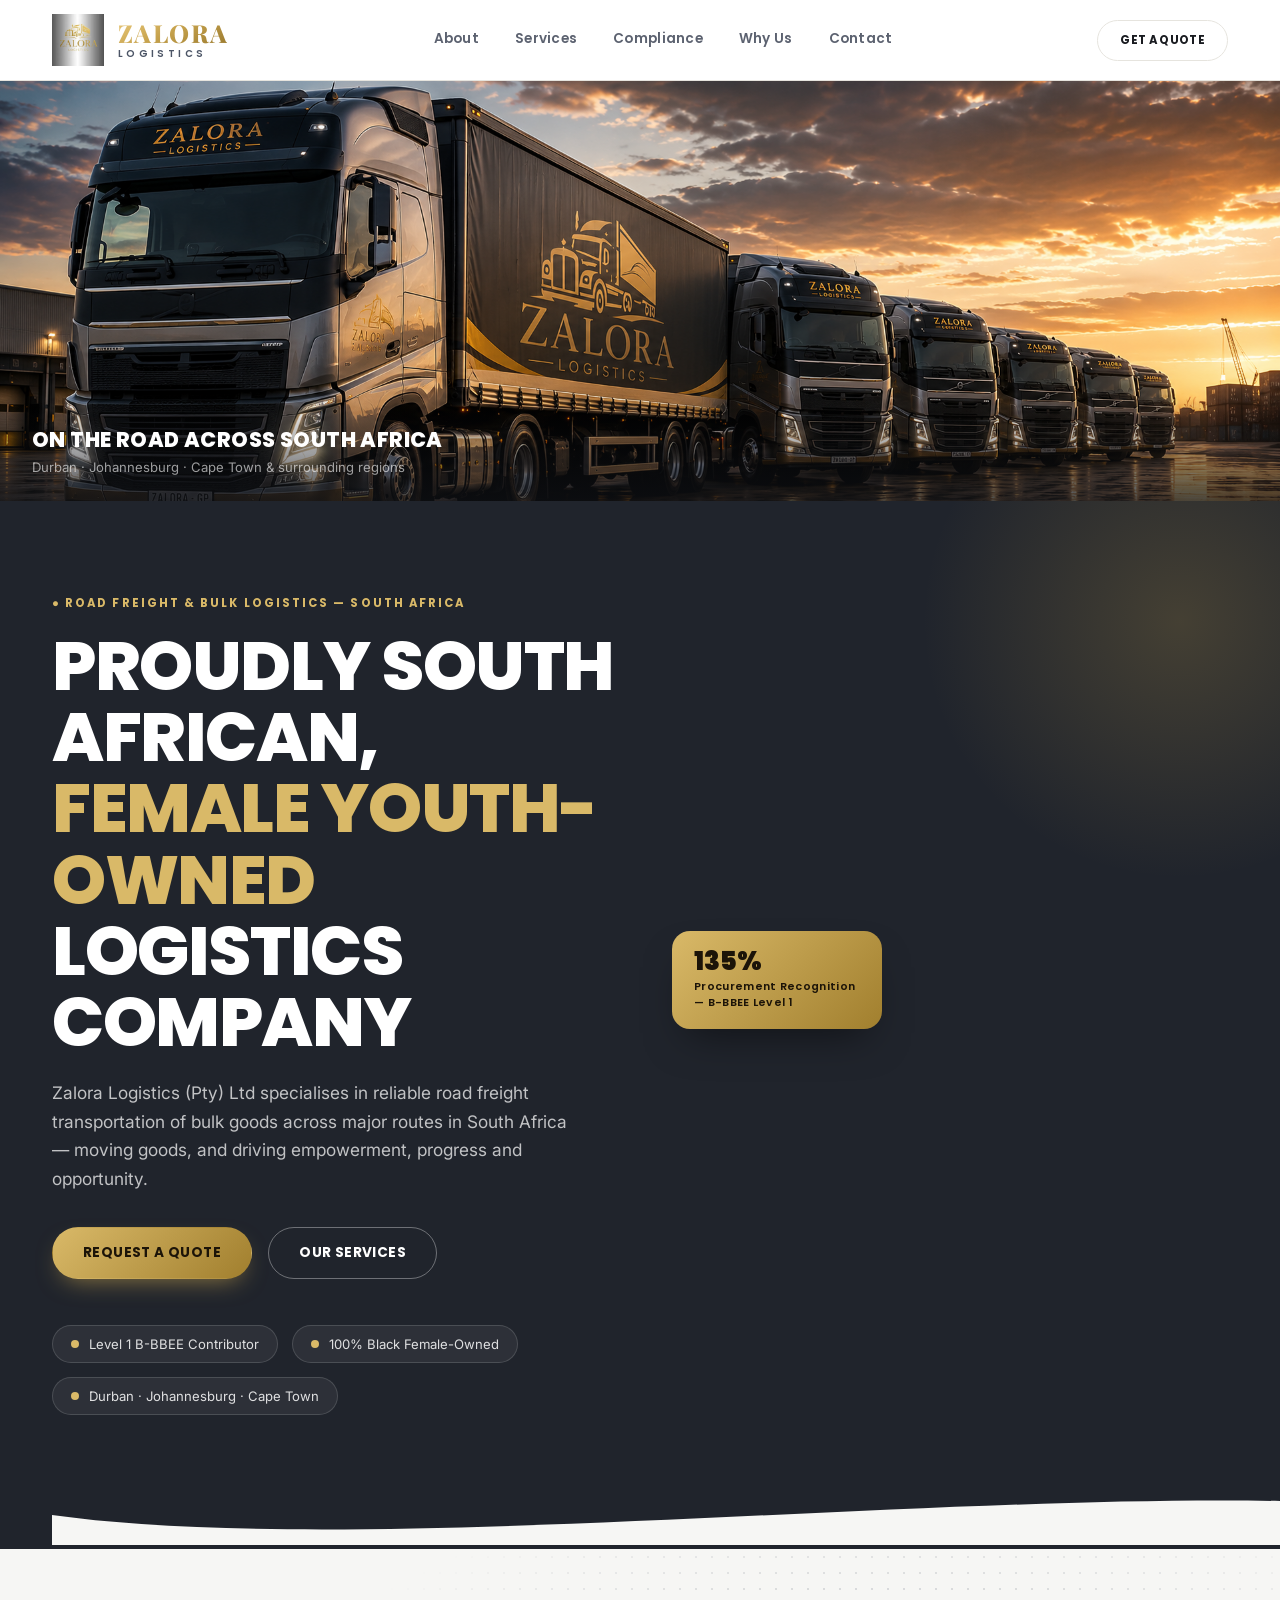
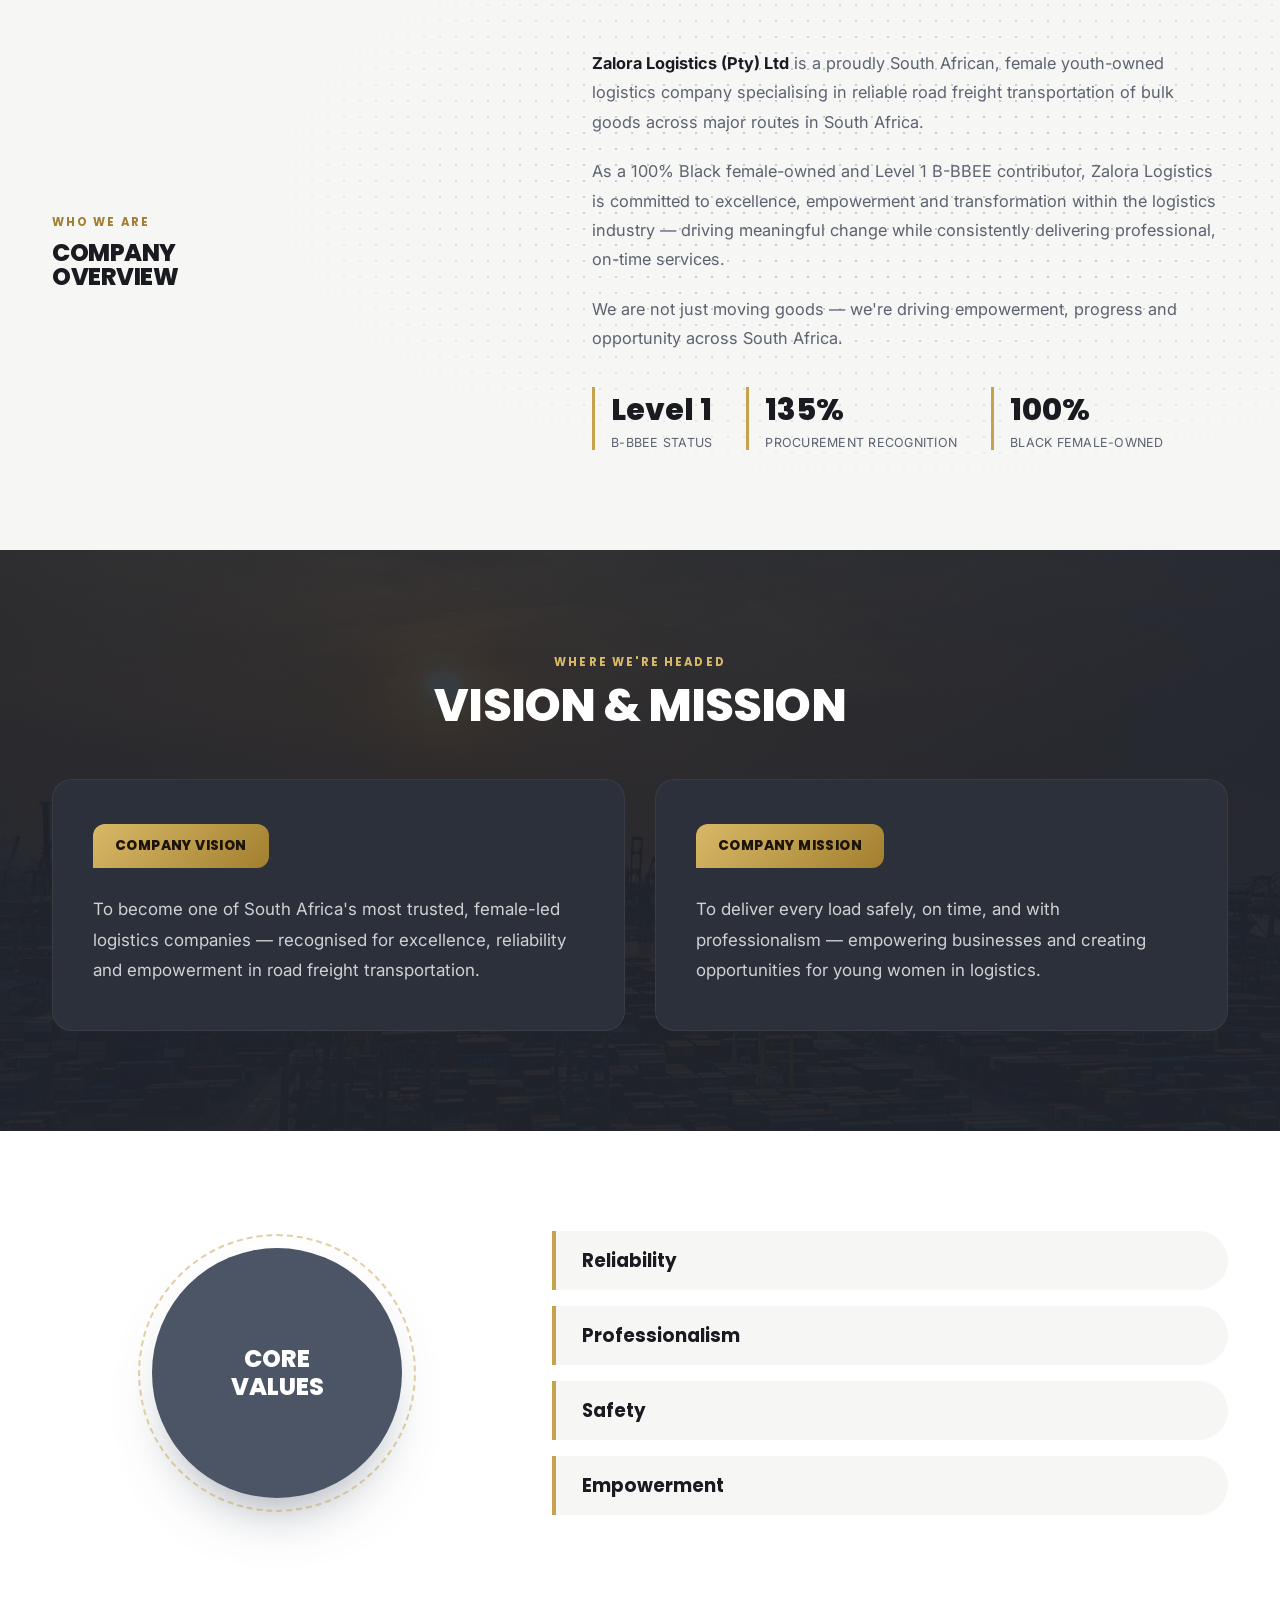
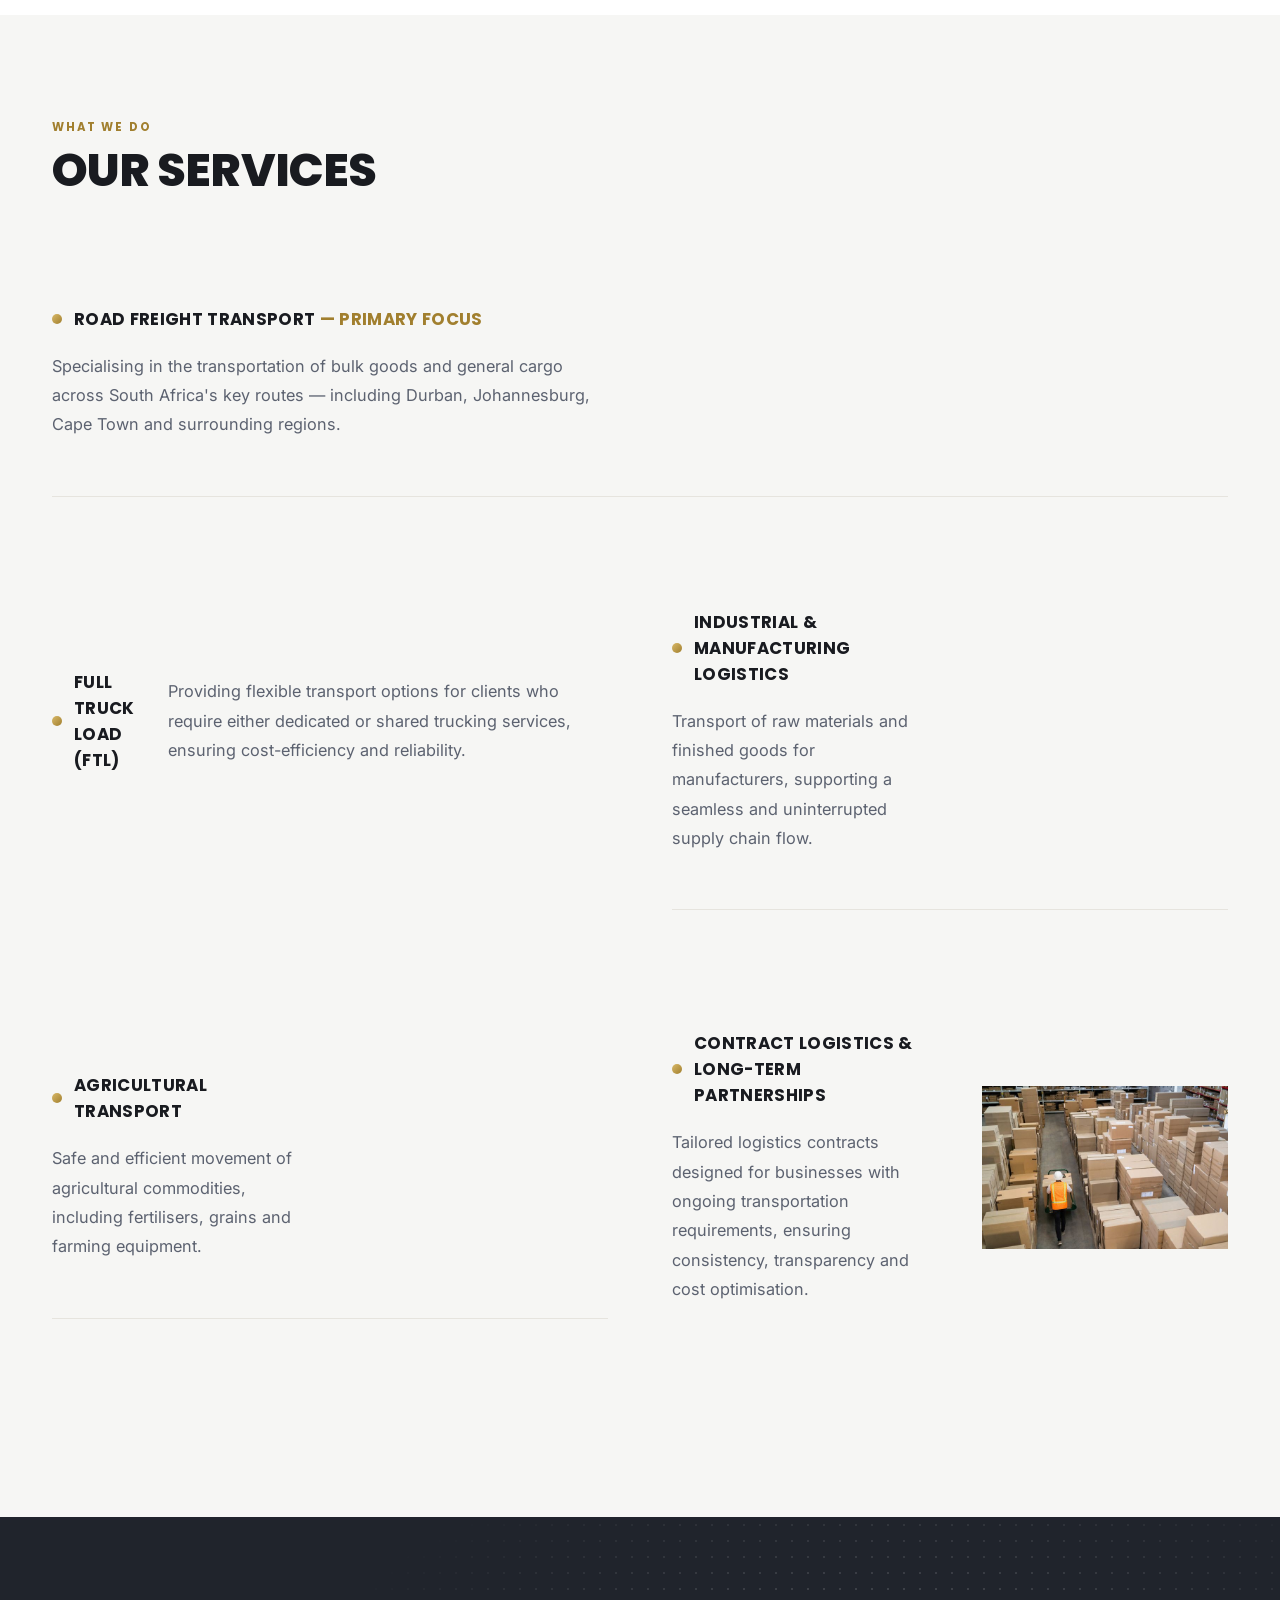
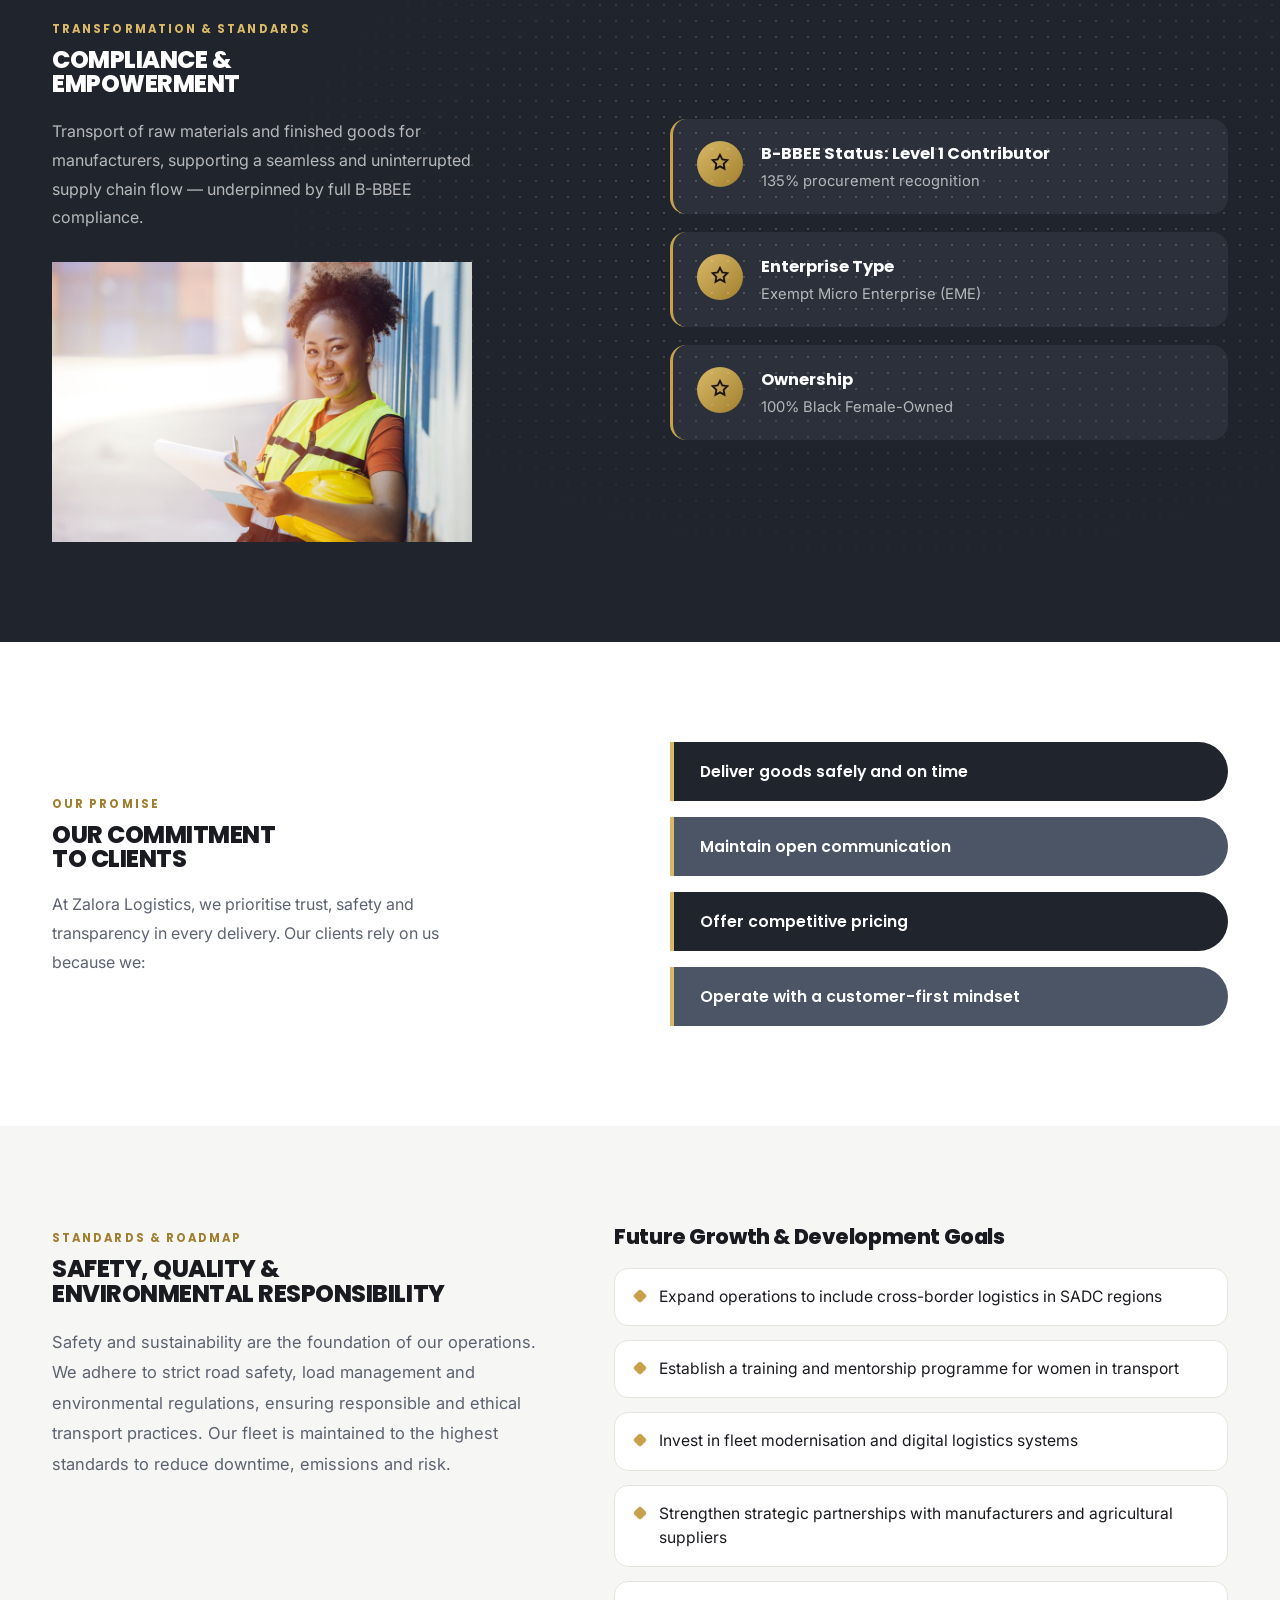
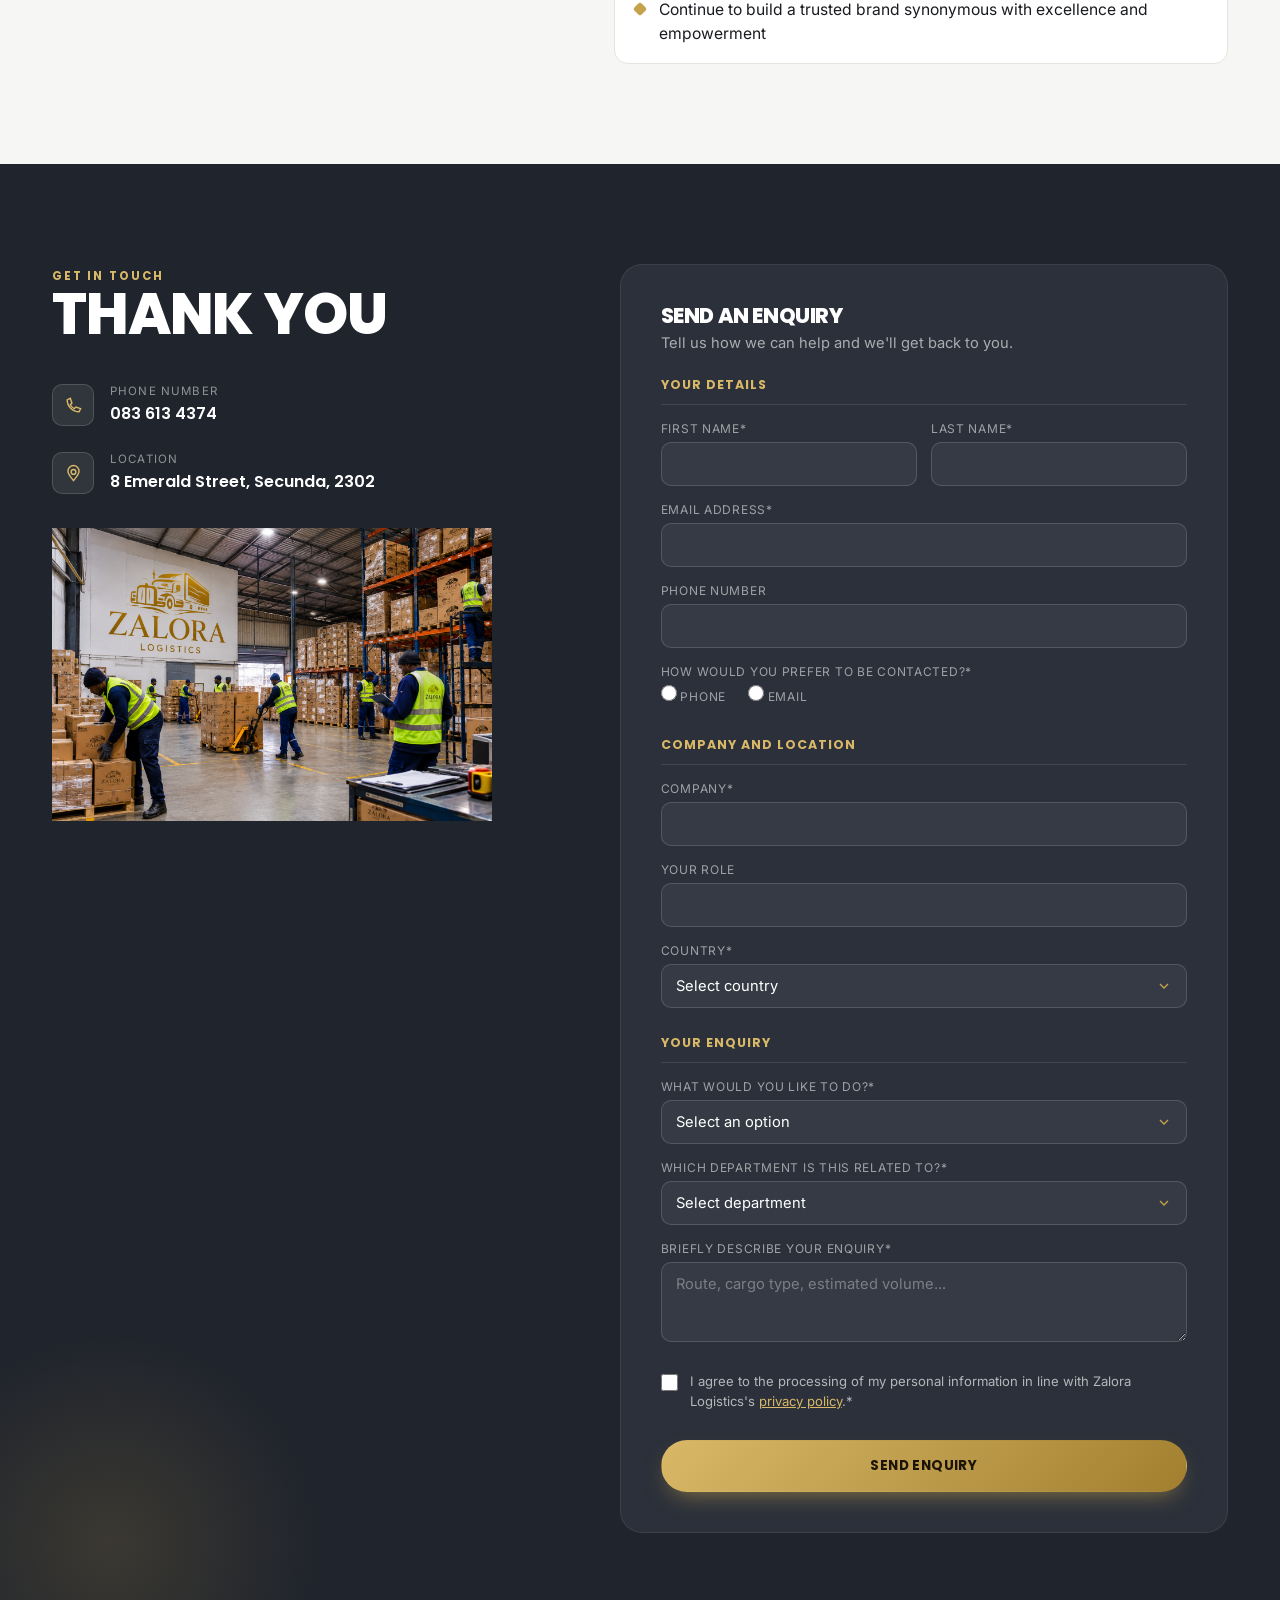
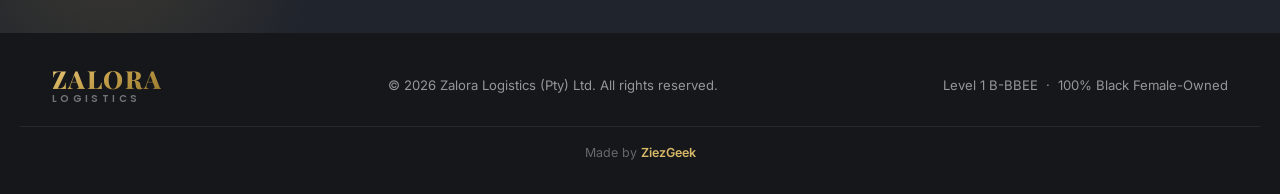
==== index.html @ 73e6f3ea "Update index.html" ====
<!DOCTYPE html>
<html lang="en">
<head>
<meta charset="UTF-8">
<meta name="viewport" content="width=device-width, initial-scale=1.0">
<title>Zalora Logistics | Proudly South African Road Freight</title>
<meta name="description" content="Zalora Logistics (Pty) Ltd — proudly South African, female youth-owned road freight and logistics company. Level 1 B-BBEE contributor, 100% Black female-owned.">
<link rel="icon" type="image/webp" href="[data-uri]">
<link rel="preconnect" href="https://fonts.googleapis.com">
<link href="https://fonts.googleapis.com/css2?family=Playfair+Display:wght@600;700;800&family=Poppins:wght@400;500;600;700;800;900&family=Inter:wght@400;500;600;700&display=swap" rel="stylesheet">
<link rel="stylesheet" href="styles.css">
</head>
<body>

<header>
  <div class="nav">
    <a href="#top" class="brand">
      <img src="[data-uri]" alt="Zalora Logistics logo">
      <div class="brand-type">
        <span class="z">ZALORA</span>
        <span class="l">LOGISTICS</span>
      </div>
    </a>
    <nav class="navlinks">
      <a href="#about">About</a>
      <a href="#services">Services</a>
      <a href="#compliance">Compliance</a>
      <a href="#commitment">Why Us</a>
      <a href="#contact">Contact</a>
    </nav>
    <div class="navcta">
      <a href="#contact" class="btn btn-outline-dark" style="border-color:var(--line)">Get a Quote</a>
    </div>
  </div>
</header>

<div class="top-banner">
  <img src="images/banner-fleet.jpg" alt="Zalora Logistics truck fleet lined up" style="width:100%;height:100%;object-fit:cover;object-position:center 35%;">
  <div class="banner-caption">
    <div>
      <div class="cap-title">On the road across South Africa</div>
      <div class="cap-sub">Durban · Johannesburg · Cape Town &amp; surrounding regions</div>
    </div>
  </div>
</div>

<section class="hero" id="top">
  <div class="container">
    <div class="hero-grid">
      <div>
        <span class="eyebrow" style="color:var(--gold-bright)">● Road Freight &amp; Bulk Logistics — South Africa</span>
        <h1>Proudly South African, <span>female youth-owned</span> logistics company</h1>
        <p class="lede">Zalora Logistics (Pty) Ltd specialises in reliable road freight transportation of bulk goods across major routes in South Africa — moving goods, and driving empowerment, progress and opportunity.</p>
        <div class="hero-actions">
          <a href="#contact" class="btn btn-gold">Request a Quote</a>
          <a href="#services" class="btn btn-outline">Our Services</a>
        </div>
        <div class="hero-chips">
          <div class="chip"><span class="dot"></span> Level 1 B-BBEE Contributor</div>
          <div class="chip"><span class="dot"></span> 100% Black Female-Owned</div>
          <div class="chip"><span class="dot"></span> Durban · Johannesburg · Cape Town</div>
        </div>
      </div>
      <div class="hero-visual">
        <div class="hero-hex-wrap">
         
          <div class="hero-badge">
            <div class="num">135%</div>
            <div class="lbl">Procurement Recognition — B-BBEE Level 1</div>
          </div>
        </div>
      </div>
    </div>
    <svg class="hero-wave" viewBox="0 0 1440 70" preserveAspectRatio="none"><path d="M0,40 C360,90 1080,-10 1440,40 L1440,70 L0,70 Z" fill="#f6f6f4"/></svg>
  </div>
</section>

<section class="about section-pad" id="about">
  <div class="dots"></div>
  <div class="container about-grid">
    <div style="position:relative;">
      <span class="eyebrow">Who We Are</span>
      <h2 style="margin-top:10px;">Company<br>Overview</h2>
     
    </div>
    <div class="about-copy">
      <p><strong>Zalora Logistics (Pty) Ltd</strong> is a proudly South African, female youth-owned logistics company specialising in reliable road freight transportation of bulk goods across major routes in South Africa.</p>
      <p>As a 100% Black female-owned and Level 1 B-BBEE contributor, Zalora Logistics is committed to excellence, empowerment and transformation within the logistics industry — driving meaningful change while consistently delivering professional, on-time services.</p>
      <p>We are not just moving goods — we're driving empowerment, progress and opportunity across South Africa.</p>
      <div class="stat-row">
        <div class="stat"><div class="n">Level 1</div><div class="t">B-BBEE Status</div></div>
        <div class="stat"><div class="n">135%</div><div class="t">Procurement Recognition</div></div>
        <div class="stat"><div class="n">100%</div><div class="t">Black Female-Owned</div></div>
      </div>
    </div>
  </div>
</section>

<section class="vm section-pad" id="vision" style="background:linear-gradient(rgba(32,36,44,.88),rgba(32,36,44,.94)), url('images/vision-port.jpg') center/cover no-repeat;">
  <div class="container">
    <div class="section-head" style="margin:0 auto 50px;text-align:center;max-width:600px;">
      <span class="eyebrow" style="color:var(--gold-bright)">Where We're Headed</span>
      <h2 style="color:#fff;">Vision &amp; Mission</h2>
    </div>
    <div class="vm-grid">
      <div class="vm-card">
        <span class="vm-tag">Company Vision</span>
        <p>To become one of South Africa's most trusted, female-led logistics companies — recognised for excellence, reliability and empowerment in road freight transportation.</p>
      </div>
      <div class="vm-card">
        <span class="vm-tag">Company Mission</span>
        <p>To deliver every load safely, on time, and with professionalism — empowering businesses and creating opportunities for young women in logistics.</p>
      </div>
    </div>
  </div>
</section>

<section class="values section-pad" id="values">
  <div class="container values-wrap">
    <div class="values-badge">
      <div class="vtext">CORE<br>VALUES</div>
    </div>
    <div class="value-list">
      <div class="value-row"><div class="vname">Reliability</div></div>
      <div class="value-row"><div class="vname">Professionalism</div></div>
      <div class="value-row"><div class="vname">Safety</div></div>
      <div class="value-row"><div class="vname">Empowerment</div></div>
    </div>
  </div>
</section>

<section class="services section-pad" id="services">
  <div class="container">
    <div class="section-head">
      <span class="eyebrow">What We Do</span>
      <h2>Our Services</h2>
    </div>

    <div class="service-row">
      <div>
        <div class="service-tag"><div class="stitle">Road Freight Transport <span style="color:var(--gold-deep)">— Primary Focus</span></div></div>
        <p>Specialising in the transportation of bulk goods and general cargo across South Africa's key routes — including Durban, Johannesburg, Cape Town and surrounding regions.</p>
      </div>
     
    </div>

    <div class="service-row">
     
      <div>
        <div class="service-tag"><div class="stitle">Full Truck Load (FTL)</div>
        <p>Providing flexible transport options for clients who require either dedicated or shared trucking services, ensuring cost-efficiency and reliability.</p>
      </div>
    </div>

    <div class="service-row">
      <div>
        <div class="service-tag"><div class="stitle">Industrial &amp; Manufacturing Logistics</div></div>
        <p>Transport of raw materials and finished goods for manufacturers, supporting a seamless and uninterrupted supply chain flow.</p>
      </div>
      
    </div>

    <div class="service-row">
     
      <div>
        <div class="service-tag"><div class="stitle">Agricultural Transport</div></div>
        <p>Safe and efficient movement of agricultural commodities, including fertilisers, grains and farming equipment.</p>
      </div>
    </div>

    <div class="service-row">
      <div>
        <div class="service-tag"><div class="stitle">Contract Logistics &amp; Long-Term Partnerships</div></div>
        <p>Tailored logistics contracts designed for businesses with ongoing transportation requirements, ensuring consistency, transparency and cost optimisation.</p>
      </div>
      <div class="s-media hex" >
        <img src="images/service-contract.jpg" alt="Contract logistics warehouse" style="width:100%;height:100%;object-fit:contain;">
      </div>
    </div>

  </div>
</section>

<section class="compliance section-pad" id="compliance">
  <div class="dots on-dark"></div>
  <div class="container comp-grid">
    <div>
      <span class="eyebrow" style="color:var(--gold-bright)">Transformation &amp; Standards</span>
      <h2 style="color:#fff;margin-top:10px;">Compliance &amp;<br>Empowerment</h2>
      <p style="color:rgba(255,255,255,.68);margin-top:20px;line-height:1.8;max-width:440px;">Transport of raw materials and finished goods for manufacturers, supporting a seamless and uninterrupted supply chain flow — underpinned by full B-BBEE compliance.</p>
      <div style="margin-top:30px;max-width:420px;">
        <img src="images/compliance-worker.jpg" alt="Zalora Logistics team member on site" style="width:100%;display:block;">
      </div>
    </div>
    <div class="comp-cards">
      <div class="comp-card">
        <div class="comp-ico"><svg viewBox="0 0 24 24"><path d="M12 2l2.5 5 5.5.8-4 3.9.9 5.5-4.9-2.6-4.9 2.6.9-5.5-4-3.9 5.5-.8z"/></svg></div>
        <div><b>B-BBEE Status: Level 1 Contributor</b><span>135% procurement recognition</span></div>
      </div>
      <div class="comp-card">
        <div class="comp-ico"><svg viewBox="0 0 24 24"><path d="M12 2l2.5 5 5.5.8-4 3.9.9 5.5-4.9-2.6-4.9 2.6.9-5.5-4-3.9 5.5-.8z"/></svg></div>
        <div><b>Enterprise Type</b><span>Exempt Micro Enterprise (EME)</span></div>
      </div>
      <div class="comp-card">
        <div class="comp-ico"><svg viewBox="0 0 24 24"><path d="M12 2l2.5 5 5.5.8-4 3.9.9 5.5-4.9-2.6-4.9 2.6.9-5.5-4-3.9 5.5-.8z"/></svg></div>
        <div><b>Ownership</b><span>100% Black Female-Owned</span></div>
      </div>
    </div>
  </div>
</section>

<section class="commit section-pad" id="commitment">
  <div class="container commit-grid">
    <div>
      <span class="eyebrow">Our Promise</span>
      <h2 style="margin-top:10px;">Our Commitment<br>to Clients</h2>
      <p style="color:var(--muted);margin-top:18px;line-height:1.8;max-width:440px;">At Zalora Logistics, we prioritise trust, safety and transparency in every delivery. Our clients rely on us because we:</p>
      
    </div>
    <div class="commit-list">
      <div class="commit-item"><p>Deliver goods safely and on time</p></div>
      <div class="commit-item"><p>Maintain open communication</p></div>
      <div class="commit-item"><p>Offer competitive pricing</p></div>
      <div class="commit-item"><p>Operate with a customer-first mindset</p></div>
    </div>
  </div>
</section>

<section class="safety section-pad" id="safety">
  <div class="container safety-grid">
    <div class="safety-copy">
      <span class="eyebrow">Standards &amp; Roadmap</span>
      <h2 style="margin-top:10px;">Safety, Quality &amp;<br>Environmental Responsibility</h2>
      <p style="margin-top:20px;">Safety and sustainability are the foundation of our operations. We adhere to strict road safety, load management and environmental regulations, ensuring responsible and ethical transport practices. Our fleet is maintained to the highest standards to reduce downtime, emissions and risk.</p>

    </div>
    <div>
      <h3 style="font-size:1.3rem;margin-bottom:20px;text-transform:none;font-family:'Poppins',sans-serif;">Future Growth &amp; Development Goals</h3>
      <ul class="goal-list">
        <li>Expand operations to include cross-border logistics in SADC regions</li>
        <li>Establish a training and mentorship programme for women in transport</li>
        <li>Invest in fleet modernisation and digital logistics systems</li>
        <li>Strengthen strategic partnerships with manufacturers and agricultural suppliers</li>
        <li>Continue to build a trusted brand synonymous with excellence and empowerment</li>
      </ul>
    </div>
  </div>
</section>

<section class="contact section-pad" id="contact">
  <div class="container contact-grid">
    <div>
      <span class="eyebrow" style="color:var(--gold-bright)">Get In Touch</span>
      <h2>Thank You </span></h2>
      <div class="contact-list">
        <div class="c-item">
          <div class="c-ico"><svg viewBox="0 0 24 24"><path d="M4 5c0 8 7 15 15 15l2-4-6-2-2 2c-2-1-4-3-5-5l2-2-2-6z"/></svg></div>
          <div><div class="lab">Phone Number</div><div class="val">083 613 4374</div></div>
        </div>
        <div class="c-item">
          <div class="c-ico"><svg viewBox="0 0 24 24"><circle cx="12" cy="10" r="3"/><path d="M12 21c4-5 7-8.5 7-12a7 7 0 10-14 0c0 3.5 3 7 7 12z"/></svg></div>
          <div><div class="lab">Location</div><div class="val">8 Emerald Street, Secunda, 2302</div></div>
        </div>
      </div>
      <div style="margin-top:34px;max-width:440px;">
        <img src="images/contact-warehouse.jpg" alt="Zalora Logistics warehouse team" style="width:100%;display:block;">
      </div>
    </div>

    <div class="quote-card">
      <h3>Send an Enquiry</h3>
      <p class="small">Tell us how we can help and we'll get back to you.</p>
      <form id="enquiry-form">

        <div class="form-section">
          <div class="form-section-title">Your Details</div>
          <div class="field-row">
            <div class="field"><label>First Name*</label><input type="text" required></div>
            <div class="field"><label>Last Name*</label><input type="text" required></div>
          </div>
          <div class="field"><label>Email Address*</label><input type="email" required></div>
          <div class="field"><label>Phone Number</label><input type="tel"></div>
          <div class="field">
            <label>How would you prefer to be contacted?*</label>
            <div class="radio-group">
              <label class="radio-opt"><input type="radio" name="contact-pref" value="phone" required> Phone</label>
              <label class="radio-opt"><input type="radio" name="contact-pref" value="email"> Email</label>
            </div>
          </div>
        </div>

        <div class="form-section">
          <div class="form-section-title">Company and Location</div>
          <div class="field"><label>Company*</label><input type="text" required></div>
          <div class="field"><label>Your Role</label><input type="text"></div>
          <div class="field">
            <label>Country*</label>
            <select required>
              <option value="" selected disabled>Select country</option>
              <option>South Africa</option>
              <option>Botswana</option>
              <option>Namibia</option>
              <option>Eswatini</option>
              <option>Mozambique</option>
              <option>Zimbabwe</option>
              <option>Other</option>
            </select>
          </div>
        </div>

        <div class="form-section">
          <div class="form-section-title">Your Enquiry</div>
          <div class="field">
            <label>What would you like to do?*</label>
            <select required>
              <option value="" selected disabled>Select an option</option>
              <option>Request a quote</option>
              <option>Book a delivery</option>
              <option>Discuss a contract / partnership</option>
              <option>Ask a general question</option>
              <option>Something else</option>
            </select>
          </div>
          <div class="field">
            <label>Which department is this related to?*</label>
            <select required>
              <option value="" selected disabled>Select department</option>
              <option>Road Freight Transport</option>
              <option>Full Truck Load (FTL)</option>
              <option>Industrial &amp; Manufacturing Logistics</option>
              <option>Agricultural Transport</option>
              <option>Contract Logistics &amp; Partnerships</option>
              <option>General / Other</option>
            </select>
          </div>
          <div class="field"><label>Briefly describe your enquiry*</label><textarea required placeholder="Route, cargo type, estimated volume..."></textarea></div>
        </div>

        <div class="consent">
          <input type="checkbox" id="consent" required>
          <label for="consent">I agree to the processing of my personal information in line with Zalora Logistics's <a href="#">privacy policy</a>.*</label>
        </div>

        <button type="submit" class="btn btn-gold">Send Enquiry</button>
      </form>
    </div>
  </div>
</section>

<footer>
  <div class="container foot-row">
    <div class="brand-type">
      <span class="z">ZALORA</span>
      <span class="l" style="color:rgba(255,255,255,.4)">LOGISTICS</span>
    </div>
    <div>© 2026 Zalora Logistics (Pty) Ltd. All rights reserved.</div>
    <div>Level 1 B-BBEE &nbsp;·&nbsp; 100% Black Female-Owned</div>
  </div>
  <div class="container" style="border-top:1px solid rgba(255,255,255,.08);margin-top:22px;padding-top:18px;text-align:center;font-size:.78rem;color:rgba(255,255,255,.35);">
    Made by <span style="color:var(--gold-bright);font-weight:600;">ZiezGeek</span>
  </div>
</footer>

<script src="script.js"></script>
</body>
</html>
---- styles.css ----
:root{
    --navy:#20242c;
    --navy-soft:#2b303a;
    --slate:#4c5566;
    --slate-light:#6b7484;
    --gold:#c6a24d;
    --gold-bright:#d9b968;
    --gold-deep:#a17f2e;
    --cream:#ffffff;
    --offwhite:#f6f6f4;
    --ink:#191b20;
    --muted:#5c6270;
    --line:#e6e4de;
    --radius:26px;
  }
  *{box-sizing:border-box;margin:0;padding:0;}
  html{scroll-behavior:smooth;}
  body{
    font-family:'Inter',sans-serif;
    color:var(--ink);
    background:var(--cream);
    overflow-x:hidden;
    -webkit-font-smoothing:antialiased;
  }
  h1,h2,h3,.display{
    font-family:'Poppins',sans-serif;
    font-weight:800;
    letter-spacing:-0.02em;
    line-height:1.03;
    text-transform:uppercase;
  }
  .wordmark{
    font-family:'Playfair Display',serif;
    letter-spacing:0.12em;
  }
  a{color:inherit;text-decoration:none;}
  img{max-width:100%;display:block;}
  .container{
    max-width:1240px;
    margin:0 auto;
    padding:0 32px;
  }
  .eyebrow{
    font-family:'Poppins',sans-serif;
    font-weight:700;
    letter-spacing:0.18em;
    text-transform:uppercase;
    font-size:0.72rem;
    color:var(--gold-deep);
  }
  .btn{
    display:inline-flex;
    align-items:center;
    gap:10px;
    padding:15px 30px;
    border-radius:999px;
    font-family:'Poppins',sans-serif;
    font-weight:700;
    font-size:0.85rem;
    letter-spacing:0.03em;
    text-transform:uppercase;
    cursor:pointer;
    border:1.5px solid transparent;
    transition:transform .25s ease, box-shadow .25s ease, background .25s ease, color .25s ease;
  }
  .btn-gold{
    background:linear-gradient(135deg,var(--gold-bright),var(--gold-deep));
    color:#1c1408;
    box-shadow:0 10px 24px -10px rgba(198,162,77,.7);
  }
  .btn-gold:hover{transform:translateY(-2px);box-shadow:0 14px 28px -10px rgba(198,162,77,.85);}
  .btn-outline{
    border-color:rgba(255,255,255,.35);
    color:#fff;
  }
  .btn-outline:hover{background:rgba(255,255,255,.1);}
  .btn-outline-dark{
    border-color:rgba(25,27,32,.25);
    color:var(--ink);
  }
  .btn-outline-dark:hover{background:rgba(25,27,32,.05);}

  /* dot grid texture */
  .dots{
    position:absolute;inset:0;
    background-image:radial-gradient(circle, rgba(76,85,102,.28) 1.4px, transparent 1.4px);
    background-size:16px 16px;
    -webkit-mask-image:radial-gradient(ellipse 70% 70% at 70% 40%, black 30%, transparent 75%);
    mask-image:radial-gradient(ellipse 70% 70% at 70% 40%, black 30%, transparent 75%);
    pointer-events:none;
  }
  .dots.on-dark{
    background-image:radial-gradient(circle, rgba(255,255,255,.18) 1.4px, transparent 1.4px);
  }

  /* media frame for photography */
  .hex{
    position:relative;
    width:100%;
    aspect-ratio:4/3;
    display:flex;align-items:center;justify-content:center;
  }
  .hex-gold{background:linear-gradient(155deg,#2c313c 0%, #1a1d23 60%, #14161b 100%);}
  .hex-slate{background:linear-gradient(155deg,var(--slate) 0%, #363c48 100%);}
  .hex svg{width:46%;height:46%;}

  /* truck glyph */
  .truck-glyph{stroke:var(--gold-bright);fill:none;stroke-width:1.4;}
  .truck-glyph .fill{fill:var(--gold-bright);stroke:none;}

  /* ---------- NAV ---------- */
  header{
    position:sticky;top:0;z-index:50;
    background:rgba(255,255,255,.92);
    backdrop-filter:blur(10px);
    border-bottom:1px solid var(--line);
  }
  .nav{
    display:flex;align-items:center;justify-content:space-between;
    padding:14px 32px;
    max-width:1240px;margin:0 auto;
  }
  .brand{display:flex;align-items:center;gap:14px;}
  .brand img{width:52px;height:52px;object-fit:contain;}
  .brand-type{display:flex;flex-direction:column;line-height:1;}
  .brand-type .z{
    font-family:'Playfair Display',serif;font-weight:800;
    font-size:1.55rem;letter-spacing:.06em;
    background:linear-gradient(155deg,#e8c778 0%, #c6a24d 45%, #9a7a2e 100%);
    -webkit-background-clip:text;background-clip:text;-webkit-text-fill-color:transparent;
  }
  .brand-type .l{
    font-family:'Poppins',sans-serif;font-weight:600;font-size:.62rem;letter-spacing:.34em;color:var(--slate);
    margin-top:3px;
  }
  .navlinks{display:flex;gap:36px;font-size:.85rem;font-weight:600;font-family:'Poppins',sans-serif;}
  .navlinks a{color:var(--muted);letter-spacing:.02em;position:relative;padding-bottom:3px;}
  .navlinks a:hover{color:var(--ink);}
  .navcta{display:flex;align-items:center;gap:18px;}
  .navcta .btn{padding:11px 22px;font-size:.72rem;}
  .burger{display:none;background:none;border:none;font-size:1.4rem;cursor:pointer;color:var(--ink);}

  /* ---------- TOP BANNER ---------- */
  .top-banner{
    position:relative;
    width:100%;
    height:clamp(220px,34vw,420px);
    overflow:hidden;
    background:linear-gradient(180deg,#171a20 0%, #22262f 55%, #2b313c 100%);
  }
  .top-banner svg{width:100%;height:100%;display:block;}
  .banner-caption{
    position:absolute;left:0;right:0;bottom:0;
    padding:26px 32px;
    display:flex;justify-content:space-between;align-items:flex-end;
    background:linear-gradient(0deg, rgba(15,17,21,.75), transparent);
  }
  .banner-caption .cap-title{
    font-family:'Poppins',sans-serif;font-weight:800;color:#fff;
    font-size:clamp(1rem,2vw,1.3rem);letter-spacing:.02em;text-transform:uppercase;
  }
  .banner-caption .cap-sub{color:rgba(255,255,255,.6);font-size:.82rem;margin-top:4px;}

  /* ---------- HERO ---------- */
  .hero{
    position:relative;
    background:var(--navy);
    color:#fff;
    overflow:hidden;
    padding:90px 0 0;
  }
  .hero::before{
    content:'';position:absolute;top:-140px;right:-160px;width:520px;height:520px;
    background:radial-gradient(circle, rgba(198,162,77,.22), transparent 70%);
  }
  .hero-grid{
    display:grid;grid-template-columns:1.05fr .95fr;gap:60px;align-items:center;
    position:relative;z-index:2;
  }
  .hero h1{
    font-size:clamp(2.6rem,5.4vw,4.4rem);
    color:#fff;
    margin:18px 0 22px;
  }
  .hero h1 span{color:var(--gold-bright);}
  .hero p.lede{
    font-size:1.08rem;color:rgba(255,255,255,.72);max-width:520px;line-height:1.65;
    margin-bottom:34px;
  }
  .hero-actions{display:flex;gap:16px;flex-wrap:wrap;margin-bottom:46px;}
  .hero-chips{display:flex;gap:14px;flex-wrap:wrap;}
  .chip{
    display:flex;align-items:center;gap:10px;
    background:rgba(255,255,255,.06);
    border:1px solid rgba(255,255,255,.14);
    border-radius:999px;padding:10px 18px;font-size:.82rem;color:rgba(255,255,255,.85);
  }
  .chip b{color:#fff;font-weight:700;}
  .chip .dot{width:8px;height:8px;border-radius:50%;background:var(--gold-bright);flex:none;}

  .hero-visual{position:relative;}
  .hero-hex-wrap{position:relative;}
  .hero-badge{
    position:absolute;bottom:-26px;left:-26px;
    background:linear-gradient(135deg,var(--gold-bright),var(--gold-deep));
    color:#1c1408;padding:18px 22px;border-radius:18px;
    box-shadow:0 20px 40px -16px rgba(0,0,0,.5);
    font-family:'Poppins',sans-serif;
    max-width:210px;
  }
  .hero-badge .num{font-size:1.6rem;font-weight:900;line-height:1;}
  .hero-badge .lbl{font-size:.68rem;font-weight:600;letter-spacing:.03em;margin-top:4px;}

  .hero-wave{height:70px;margin-top:60px;}

  /* ---------- SECTION HEADERS ---------- */
  section{position:relative;}
  .section-pad{padding:100px 0;}
  .section-head{margin-bottom:56px;max-width:640px;}
  .section-head h2{font-size:clamp(2rem,4vw,2.9rem);margin-top:10px;color:var(--ink);}
  .section-head p{color:var(--muted);margin-top:16px;font-size:1.02rem;line-height:1.7;}

  /* ---------- ABOUT ---------- */
  .about{background:var(--offwhite);}
  .about-grid{display:grid;grid-template-columns:.85fr 1.15fr;gap:70px;align-items:center;}
  .about-copy p{color:var(--muted);line-height:1.8;font-size:1.02rem;margin-bottom:20px;}
  .about-copy p strong{color:var(--ink);}
  .stat-row{display:flex;gap:34px;margin-top:34px;flex-wrap:wrap;}
  .stat{border-left:3px solid var(--gold);padding-left:16px;}
  .stat .n{font-family:'Poppins',sans-serif;font-weight:800;font-size:1.9rem;color:var(--ink);}
  .stat .t{font-size:.78rem;color:var(--muted);letter-spacing:.02em;text-transform:uppercase;margin-top:2px;}

  /* ---------- VISION / MISSION ---------- */
  .vm{background:var(--navy);color:#fff;position:relative;}
  .vm-grid{display:grid;grid-template-columns:1fr 1fr;gap:30px;position:relative;z-index:2;}
  .vm-card{
    background:var(--navy-soft);
    border-radius:20px;
    padding:44px 40px;
    border:1px solid rgba(255,255,255,.06);
    position:relative;
  }
  .vm-tag{
    display:inline-flex;align-items:center;gap:10px;
    background:linear-gradient(135deg,var(--gold-bright),var(--gold-deep));
    color:#1c1408;font-family:'Poppins',sans-serif;font-weight:800;
    font-size:.85rem;letter-spacing:.03em;text-transform:uppercase;
    padding:12px 22px;border-radius:12px 12px 12px 0;
    margin-bottom:26px;
  }
  .vm-card p{color:rgba(255,255,255,.78);line-height:1.8;font-size:1.06rem;}

  /* ---------- CORE VALUES ---------- */
  .values{background:var(--cream);}
  .values-wrap{display:grid;grid-template-columns:.8fr 1.2fr;gap:50px;align-items:center;}
  .values-badge{
    width:250px;height:250px;border-radius:50%;
    background:var(--slate);
    display:flex;align-items:center;justify-content:center;
    margin:0 auto;position:relative;
    box-shadow:0 30px 60px -30px rgba(76,85,102,.7);
  }
  .values-badge::before{
    content:'';position:absolute;inset:-14px;border-radius:50%;
    border:2px dashed rgba(198,162,77,.5);
  }
  .values-badge .vtext{color:#fff;text-align:center;font-family:'Poppins',sans-serif;font-weight:800;font-size:1.5rem;line-height:1.15;}
  .value-list{display:flex;flex-direction:column;gap:16px;}
  .value-row{
    display:flex;align-items:center;gap:20px;
    background:var(--offwhite);
    border-radius:0 999px 999px 0;
    padding:16px 26px;
    border-left:4px solid var(--gold);
  }
  .value-row .vname{font-family:'Poppins',sans-serif;font-weight:700;font-size:1.15rem;color:var(--ink);}

  /* ---------- SERVICES ---------- */
  .services{background:var(--offwhite);}
  .service-row{
    display:grid;grid-template-columns:1fr 1fr;gap:64px;align-items:center;
    padding:56px 0;
    border-bottom:1px solid var(--line);
  }
  .service-row:last-child{border-bottom:none;}
  .service-row:nth-child(even) .s-media{order:2;}
  .service-tag{
    display:inline-flex;align-items:center;gap:12px;margin-bottom:20px;
  }
  .service-tag::before{
    content:'';width:10px;height:10px;border-radius:50%;flex:none;
    background:linear-gradient(135deg,var(--gold-bright),var(--gold-deep));
  }
  .service-tag .stitle{
    font-family:'Poppins',sans-serif;font-weight:700;font-size:1.05rem;
    text-transform:uppercase;letter-spacing:.02em;color:var(--ink);
  }
  .service-row p{color:var(--muted);line-height:1.8;font-size:1.02rem;}
  .s-media{max-width:300px;}

  /* ---------- COMPLIANCE ---------- */
  .compliance{background:var(--navy);color:#fff;}
  .comp-grid{display:grid;grid-template-columns:1fr 1fr;gap:60px;align-items:center;}
  .comp-cards{display:flex;flex-direction:column;gap:18px;}
  .comp-card{
    display:flex;gap:18px;align-items:flex-start;
    background:var(--navy-soft);border-radius:16px;padding:22px 24px;
    border-left:3px solid var(--gold);
  }
  .comp-ico{
    width:46px;height:46px;border-radius:50%;flex:none;
    background:linear-gradient(135deg,var(--gold-bright),var(--gold-deep));
    display:flex;align-items:center;justify-content:center;
  }
  .comp-ico svg{width:22px;height:22px;stroke:#1c1408;fill:none;stroke-width:2;}
  .comp-card b{display:block;font-family:'Poppins',sans-serif;font-size:1.02rem;margin-bottom:4px;}
  .comp-card span{color:rgba(255,255,255,.65);font-size:.92rem;line-height:1.5;}

  /* ---------- COMMITMENT ---------- */
  .commit{background:var(--cream);}
  .commit-grid{display:grid;grid-template-columns:1fr 1fr;gap:60px;align-items:center;}
  .commit-list{display:flex;flex-direction:column;gap:16px;}
  .commit-item{
    display:flex;align-items:center;gap:18px;
    background:var(--slate);color:#fff;
    padding:18px 26px;border-radius:0 999px 999px 0;
    border-left:4px solid var(--gold-bright);
  }
  .commit-item:nth-child(odd){background:var(--navy);}
  .commit-item p{font-family:'Poppins',sans-serif;font-weight:600;font-size:.98rem;}

  /* ---------- SAFETY / GROWTH ---------- */
  .safety{background:var(--offwhite);}
  .safety-grid{display:grid;grid-template-columns:.9fr 1.1fr;gap:60px;}
  .safety-copy p{color:var(--muted);line-height:1.85;font-size:1.03rem;}
  .goal-list{list-style:none;display:flex;flex-direction:column;gap:14px;}
  .goal-list li{
    display:flex;gap:14px;align-items:flex-start;
    background:#fff;border:1px solid var(--line);border-radius:14px;padding:16px 20px;
    font-size:.98rem;color:var(--ink);line-height:1.55;
  }
  .goal-list li::before{
    content:'';flex:none;width:10px;height:10px;margin-top:6px;border-radius:2px;
    background:var(--gold);transform:rotate(45deg);
  }

  /* ---------- CONTACT / FOOTER ---------- */
  .contact{background:var(--navy);color:#fff;position:relative;overflow:hidden;}
  .contact::after{
    content:'';position:absolute;bottom:-120px;left:-100px;width:420px;height:420px;
    background:radial-gradient(circle, rgba(198,162,77,.16), transparent 70%);
  }
  .contact-grid{display:grid;grid-template-columns:.9fr 1.1fr;gap:70px;align-items:start;position:relative;z-index:2;}
  .contact h2{font-size:clamp(2.2rem,4.6vw,3.6rem);color:#fff;}
  .contact .sub{font-size:1.4rem;color:var(--gold-bright);font-weight:400;text-transform:none;font-family:'Playfair Display',serif;margin-top:6px;}
  .contact-list{margin-top:40px;display:flex;flex-direction:column;gap:26px;}
  .c-item{display:flex;gap:16px;align-items:flex-start;}
  .c-ico{
    width:42px;height:42px;border-radius:10px;flex:none;
    background:rgba(255,255,255,.08);border:1px solid rgba(255,255,255,.15);
    display:flex;align-items:center;justify-content:center;
  }
  .c-ico svg{width:19px;height:19px;stroke:var(--gold-bright);fill:none;stroke-width:1.8;}
  .c-item .lab{font-size:.72rem;text-transform:uppercase;letter-spacing:.1em;color:rgba(255,255,255,.5);}
  .c-item .val{font-family:'Poppins',sans-serif;font-weight:600;color:#fff;margin-top:3px;}
  .quote-card{
    background:var(--navy-soft);border-radius:22px;padding:40px;border:1px solid rgba(255,255,255,.08);
  }
  .quote-card h3{font-size:1.3rem;color:#fff;margin-bottom:8px;}
  .quote-card p.small{color:rgba(255,255,255,.6);font-size:.92rem;margin-bottom:24px;}
  .field{margin-bottom:16px;}
  .field label{display:block;font-size:.75rem;color:rgba(255,255,255,.55);margin-bottom:6px;text-transform:uppercase;letter-spacing:.06em;}
  .field input,.field textarea,.field select{
    width:100%;background:rgba(255,255,255,.05);border:1px solid rgba(255,255,255,.15);
    border-radius:10px;padding:12px 14px;color:#fff;font-family:'Inter',sans-serif;font-size:.92rem;
  }
  .field select{appearance:none;-webkit-appearance:none;
    background-image:url("data:image/svg+xml;utf8,<svg xmlns='http://www.w3.org/2000/svg' viewBox='0 0 24 24' fill='none' stroke='%23c6a24d' stroke-width='2'><path d='M6 9l6 6 6-6'/></svg>");
    background-repeat:no-repeat;background-position:right 14px center;background-size:16px;
  }
  .field select option{background:#2b303a;color:#fff;}
  .field input::placeholder,.field textarea::placeholder{color:rgba(255,255,255,.35);}
  .field textarea{resize:vertical;min-height:80px;}
  .field-row{display:grid;grid-template-columns:1fr 1fr;gap:14px;}
  .form-section{margin-bottom:26px;}
  .form-section:last-of-type{margin-bottom:20px;}
  .form-section-title{
    font-family:'Poppins',sans-serif;font-weight:700;font-size:.78rem;
    text-transform:uppercase;letter-spacing:.08em;color:var(--gold-bright);
    margin-bottom:16px;padding-bottom:10px;border-bottom:1px solid rgba(255,255,255,.1);
  }
  .radio-group{display:flex;gap:22px;margin-top:4px;}
  .radio-opt{display:flex;align-items:center;gap:9px;font-size:.92rem;color:rgba(255,255,255,.85);cursor:pointer;}
  .radio-opt input{width:16px;height:16px;accent-color:var(--gold-bright);margin:0;}
  .consent{display:flex;gap:12px;align-items:flex-start;margin-bottom:22px;}
  .consent input{width:17px;height:17px;flex:none;margin-top:2px;accent-color:var(--gold-bright);}
  .consent label{font-size:.82rem;color:rgba(255,255,255,.65);line-height:1.5;text-transform:none;letter-spacing:0;}
  .consent label a{color:var(--gold-bright);text-decoration:underline;}
  .quote-card .btn{width:100%;justify-content:center;margin-top:6px;}

  footer{
    background:#15171b;color:rgba(255,255,255,.55);
    padding:34px 0;font-size:.82rem;
  }
  .foot-row{display:flex;justify-content:space-between;align-items:center;flex-wrap:wrap;gap:14px;}
  .foot-row .brand-type .z{color:var(--gold-bright);}

  @media(max-width:940px){
    .navlinks{display:none;}
    .burger{display:block;}
    .hero-grid,.about-grid,.vm-grid,.values-wrap,.comp-grid,.commit-grid,.safety-grid,.contact-grid{
      grid-template-columns:1fr!important;
    }
    .service-row{grid-template-columns:1fr;padding:36px 0;}
    .service-row:nth-child(even) .s-media{order:0;}
    .s-media{max-width:220px;margin:0 auto 10px;}
    .hero{padding-top:70px;}
    .hero-badge{position:static;margin-top:26px;display:inline-flex;flex-direction:column;}
    .section-pad{padding:70px 0;}
  }
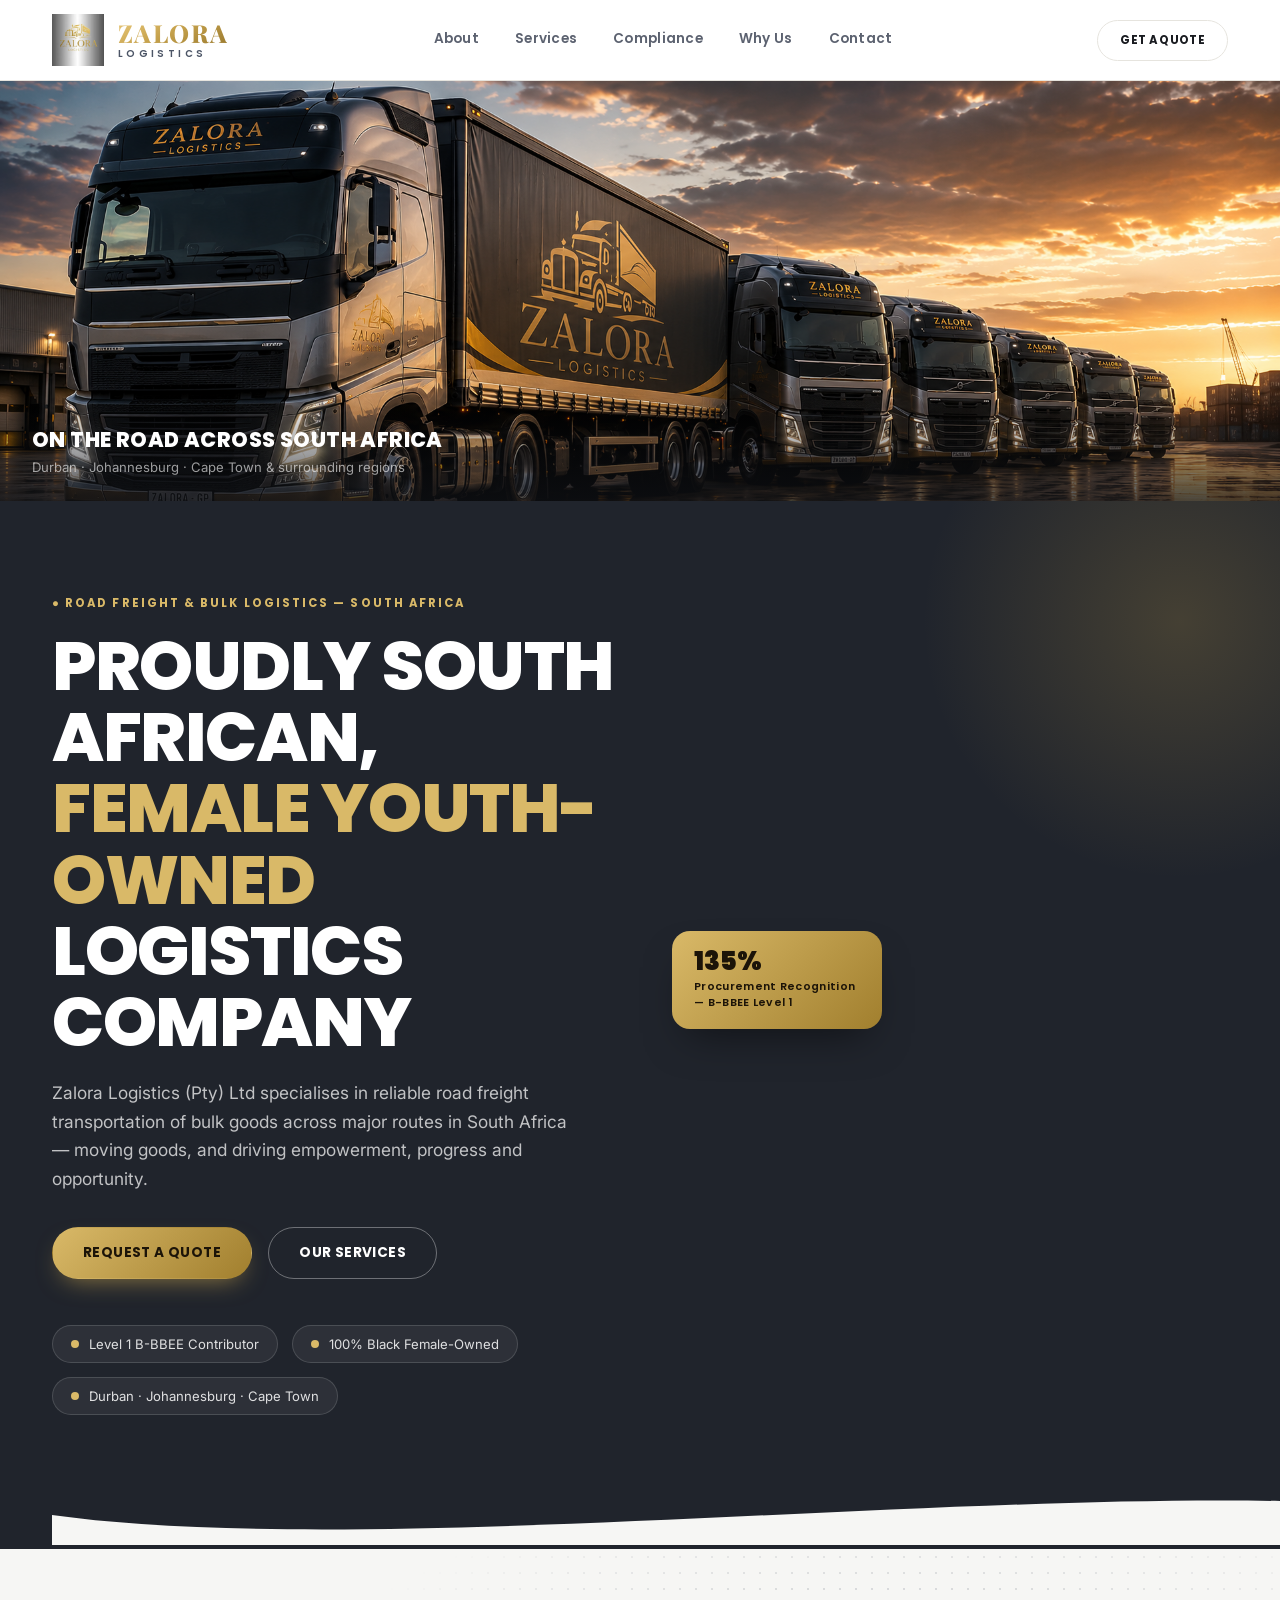
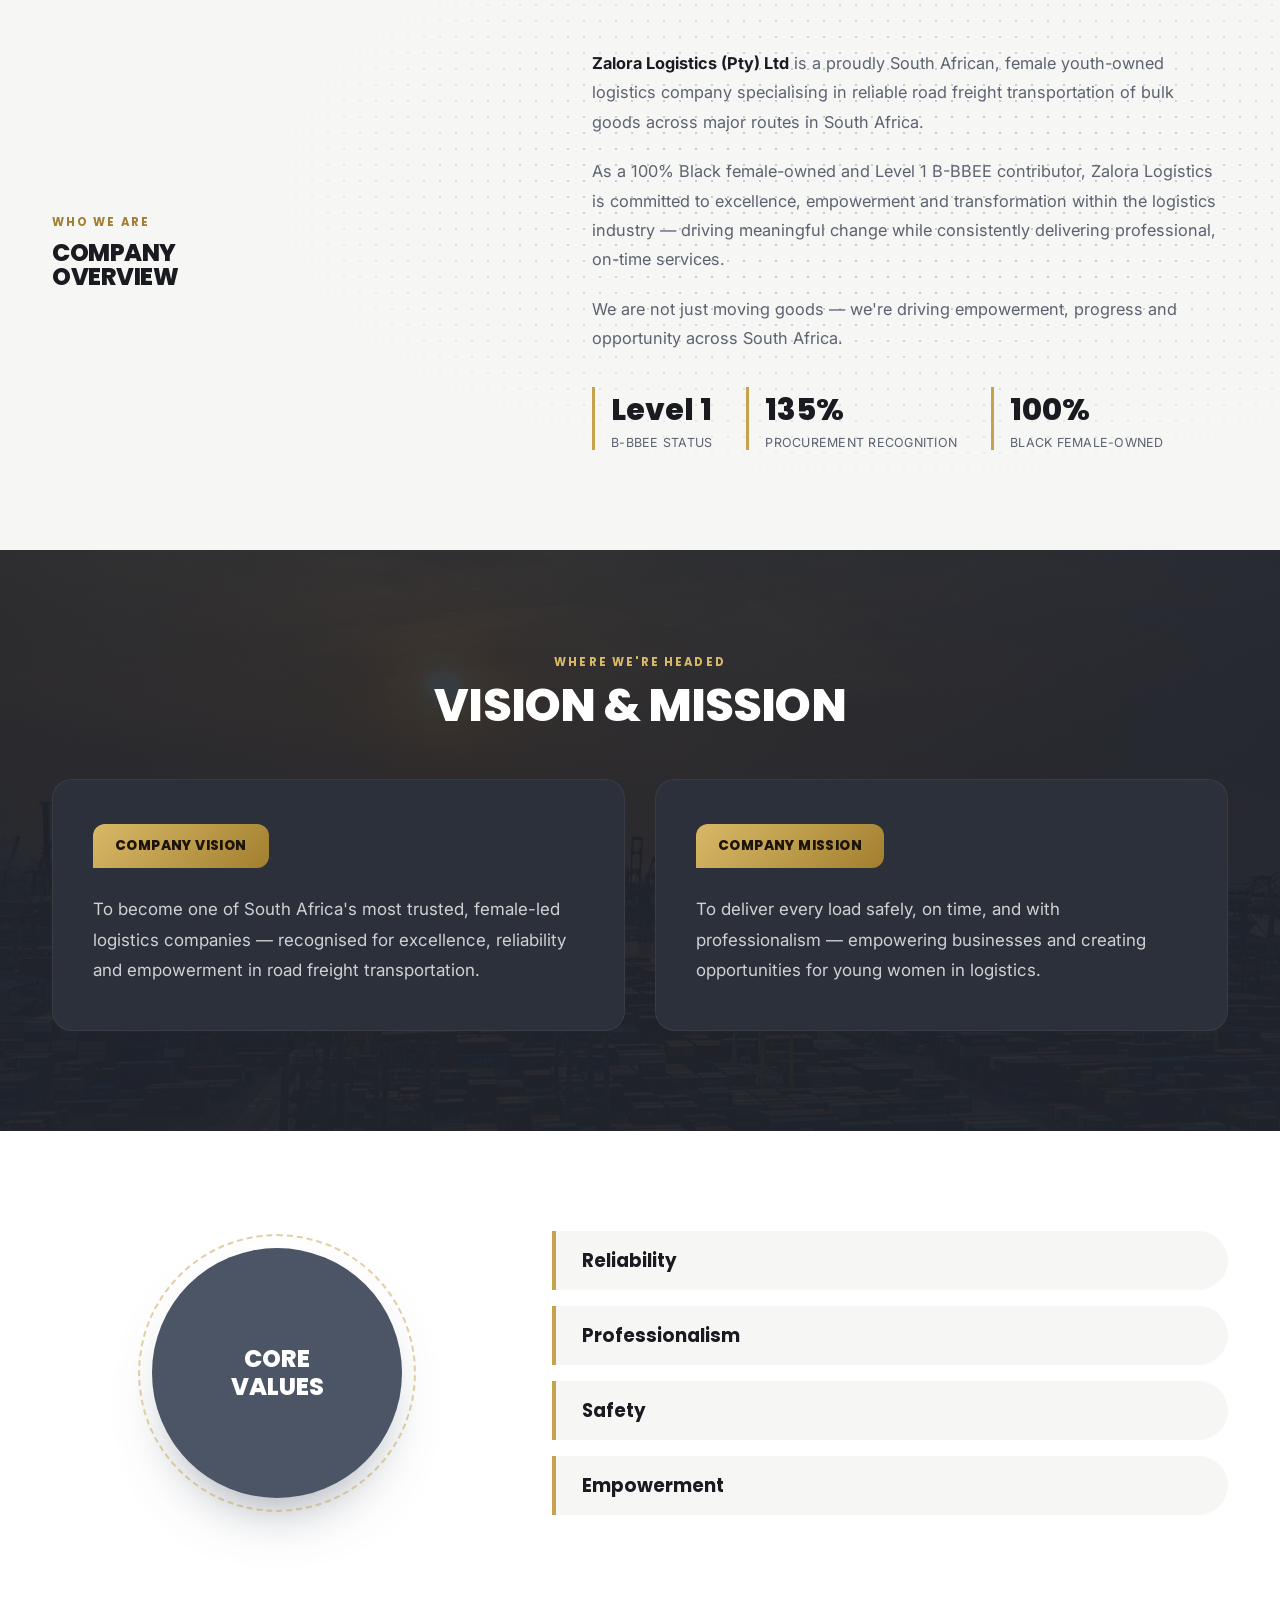
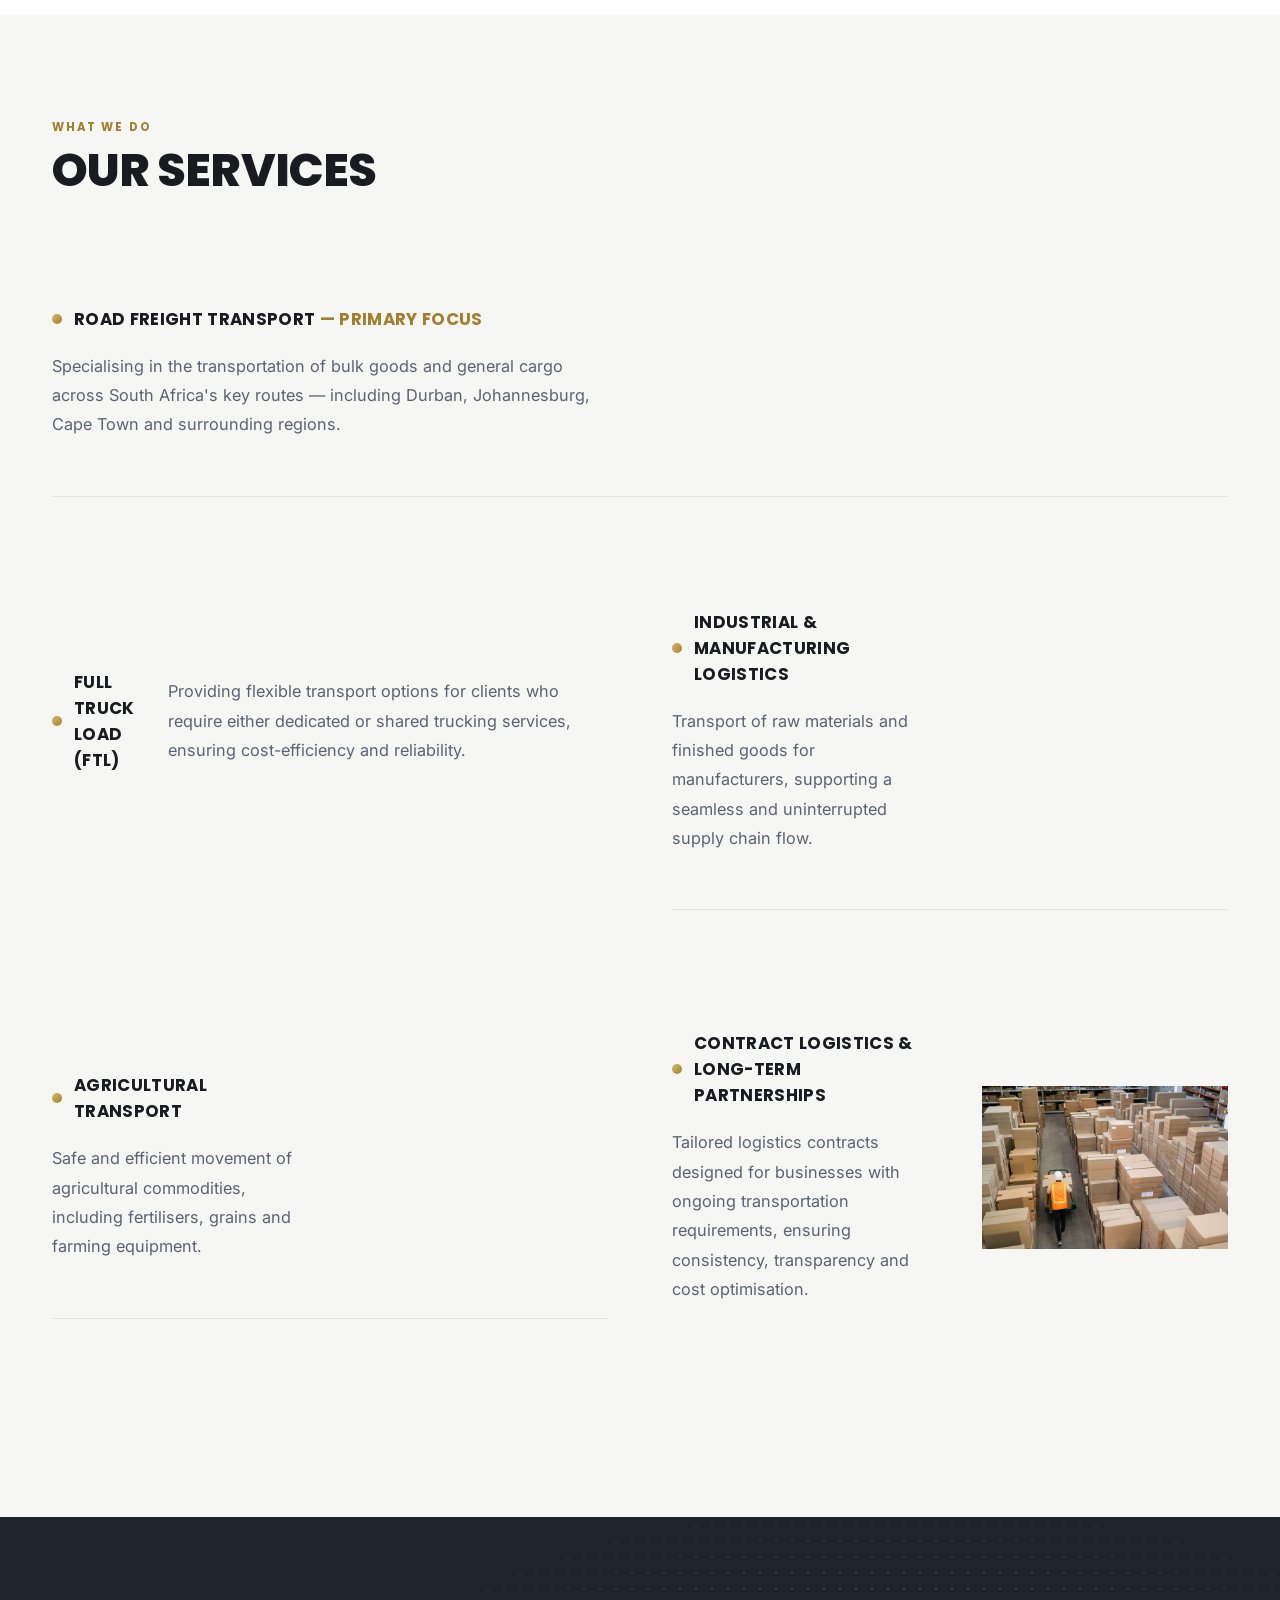
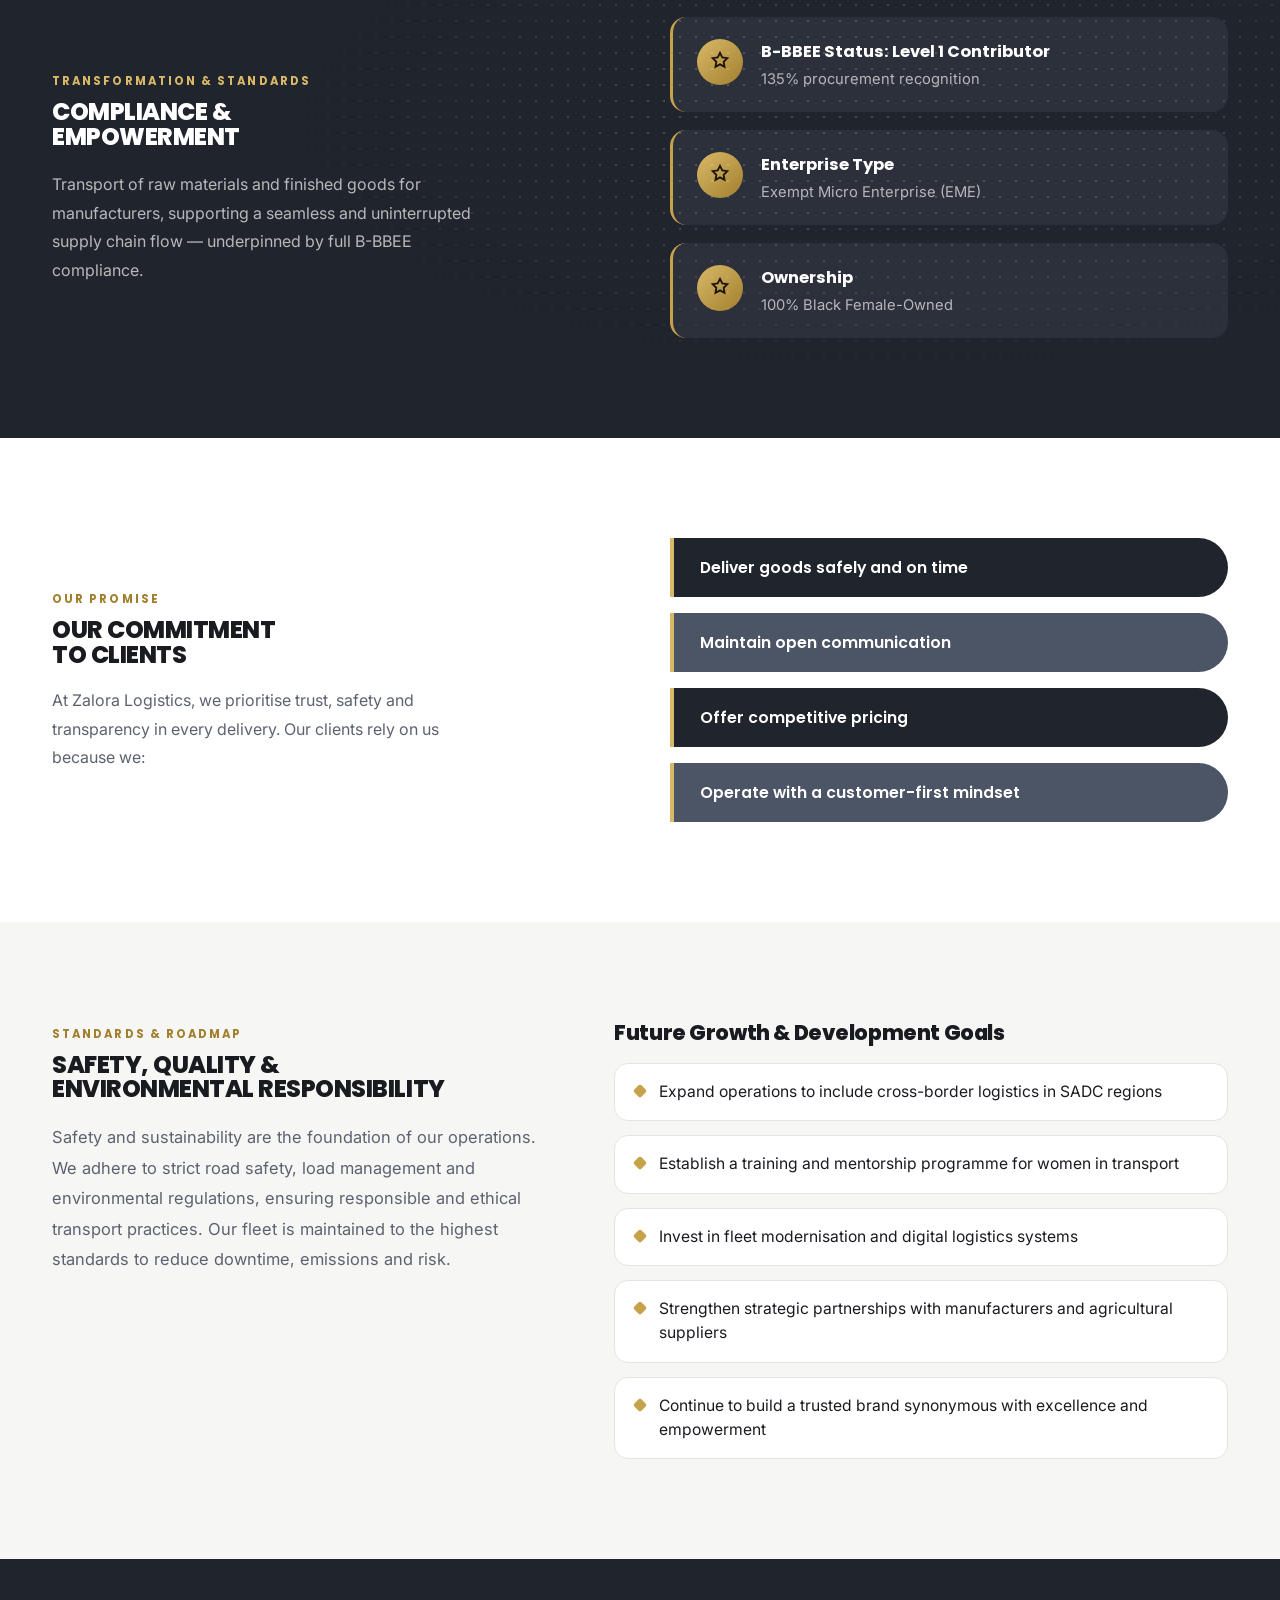
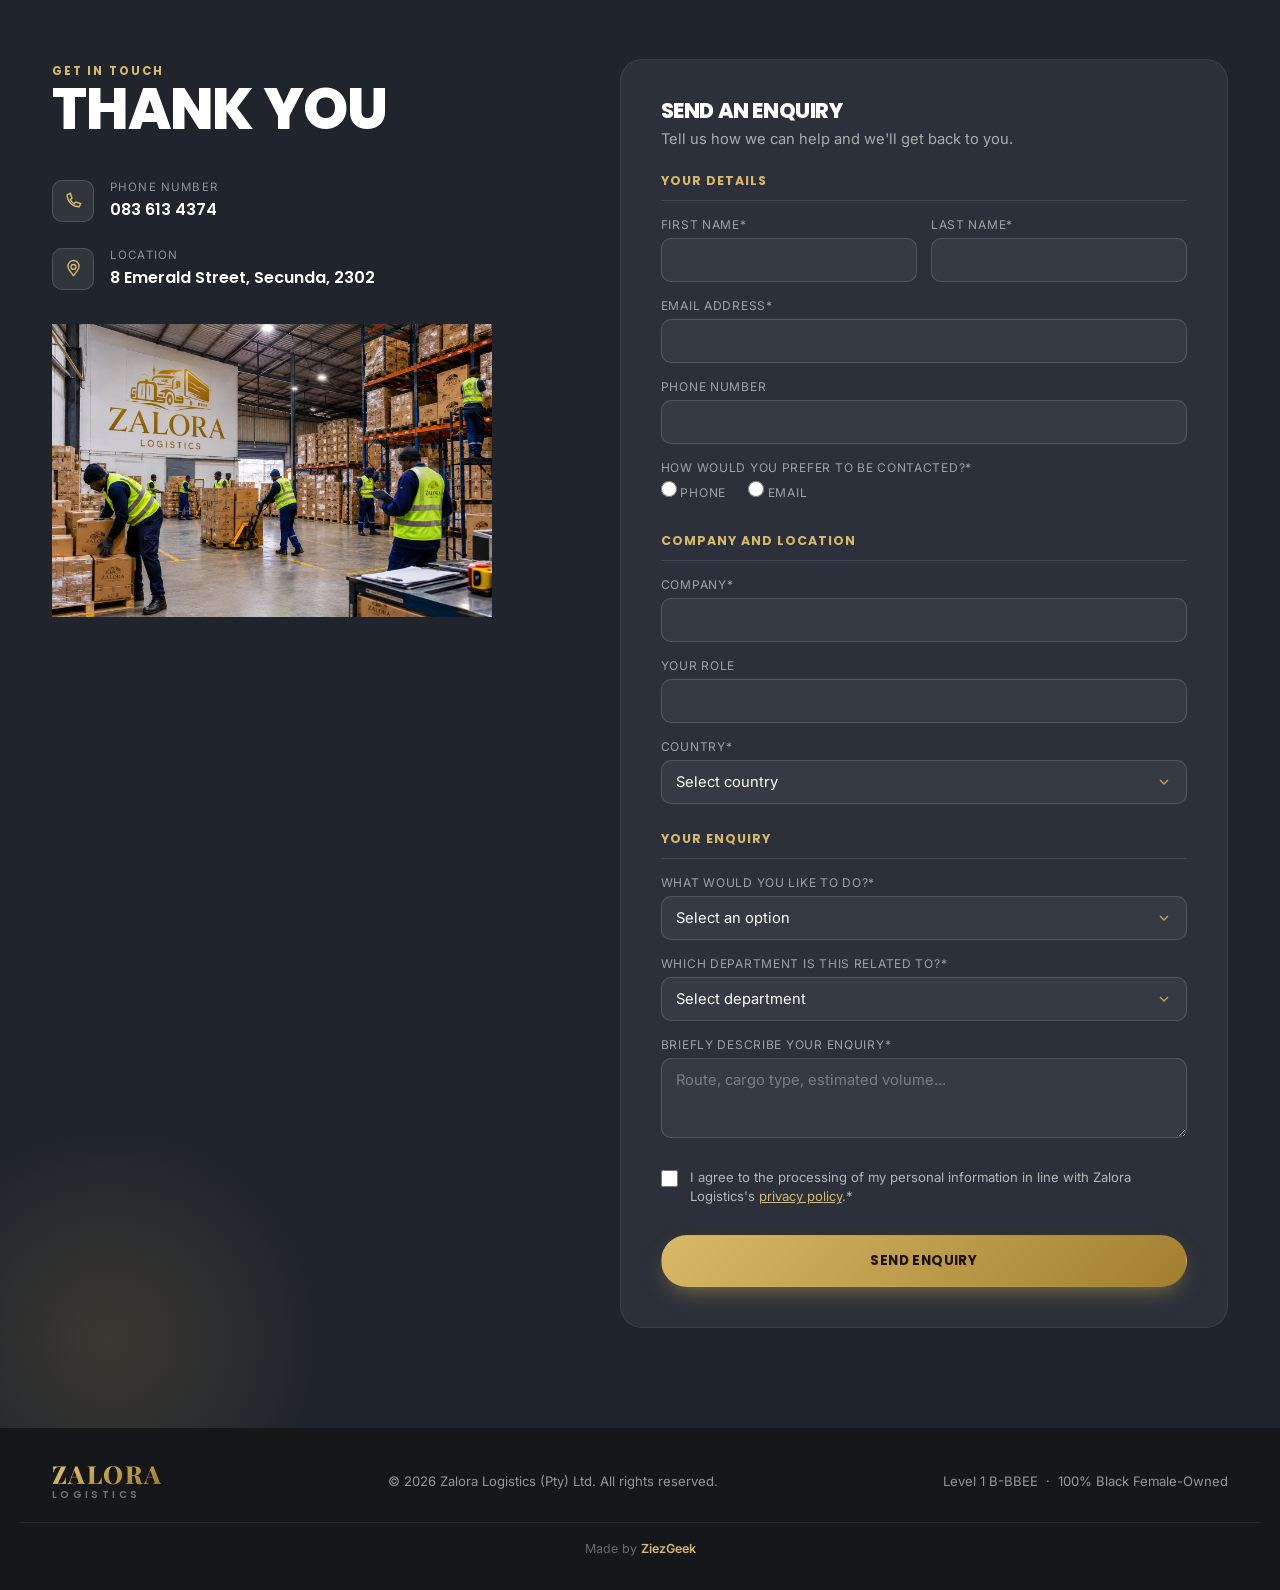
==== commit cb398283: "Update index.html" ====
--- a/index.html
+++ b/index.html
@@ -188,9 +188,7 @@
       <span class="eyebrow" style="color:var(--gold-bright)">Transformation &amp; Standards</span>
       <h2 style="color:#fff;margin-top:10px;">Compliance &amp;<br>Empowerment</h2>
       <p style="color:rgba(255,255,255,.68);margin-top:20px;line-height:1.8;max-width:440px;">Transport of raw materials and finished goods for manufacturers, supporting a seamless and uninterrupted supply chain flow — underpinned by full B-BBEE compliance.</p>
-      <div style="margin-top:30px;max-width:420px;">
-        <img src="images/compliance-worker.jpg" alt="Zalora Logistics team member on site" style="width:100%;display:block;">
-      </div>
+     
     </div>
     <div class="comp-cards">
       <div class="comp-card">
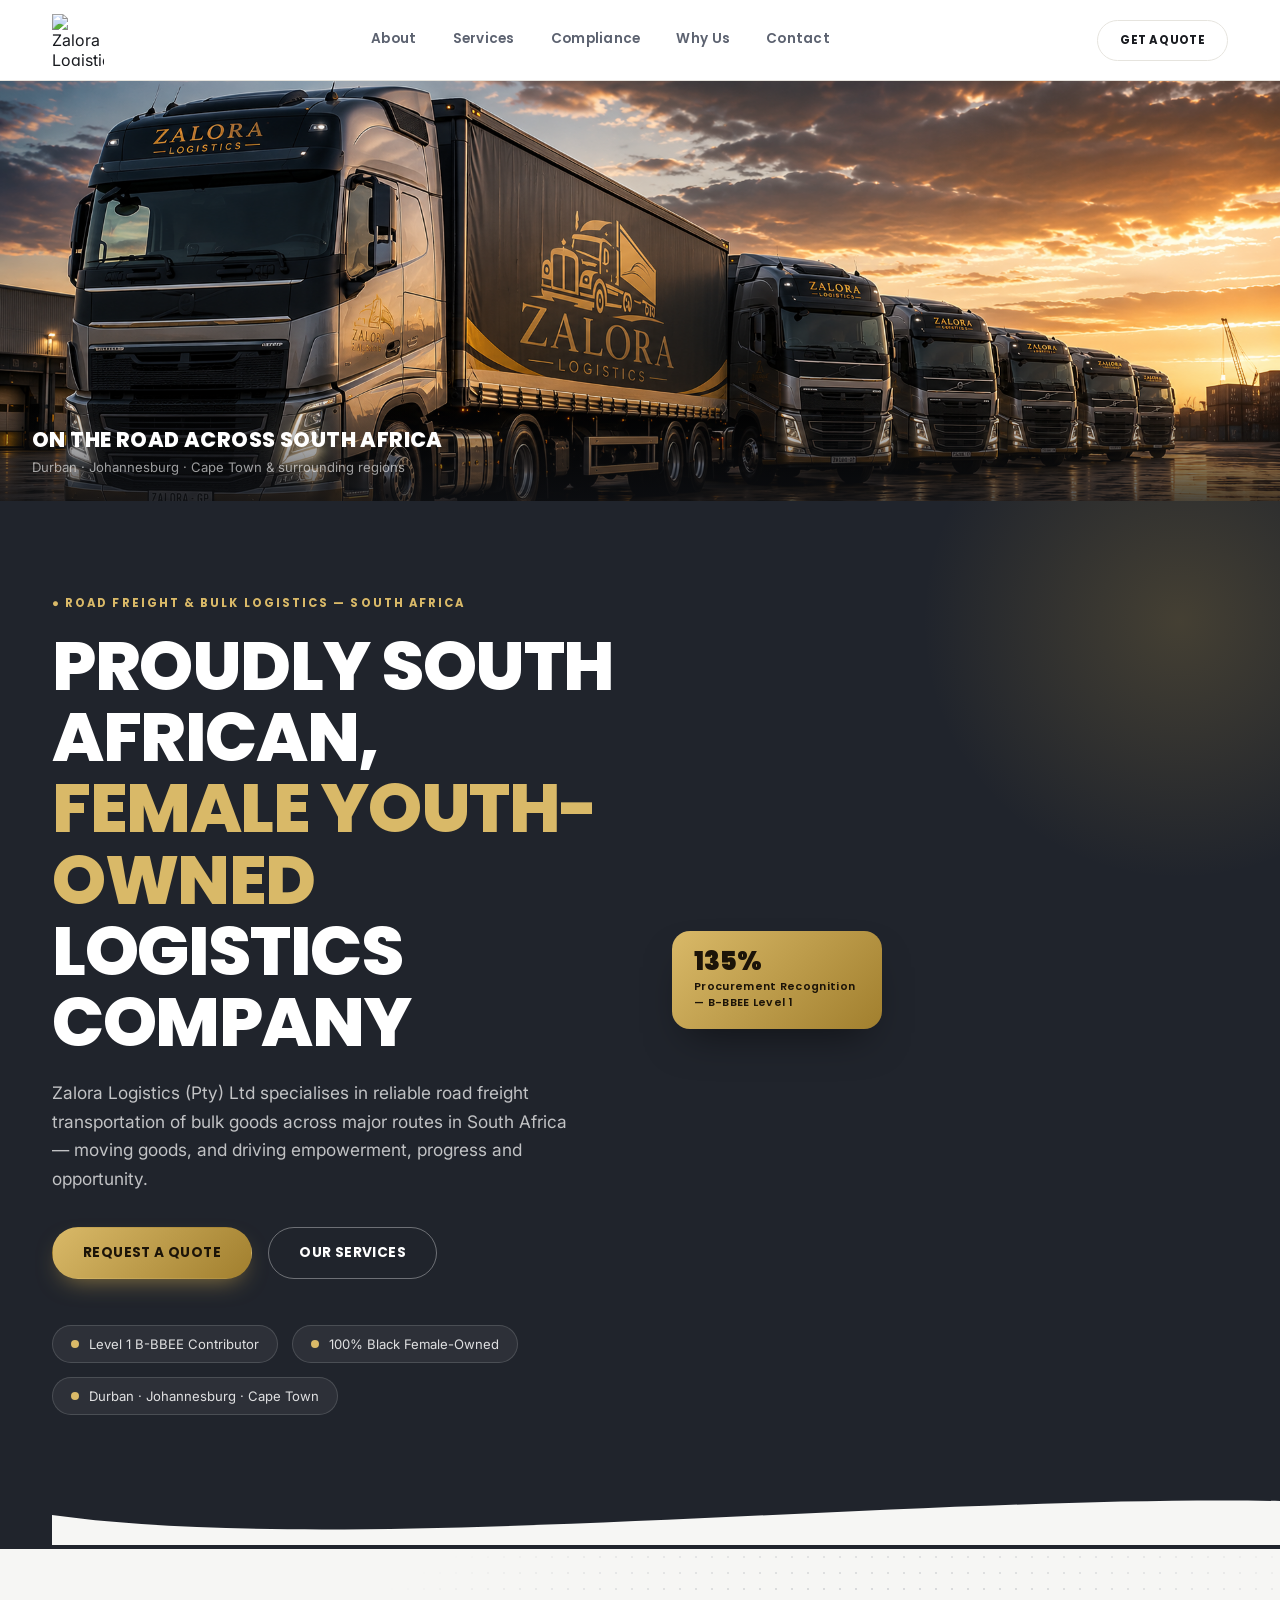
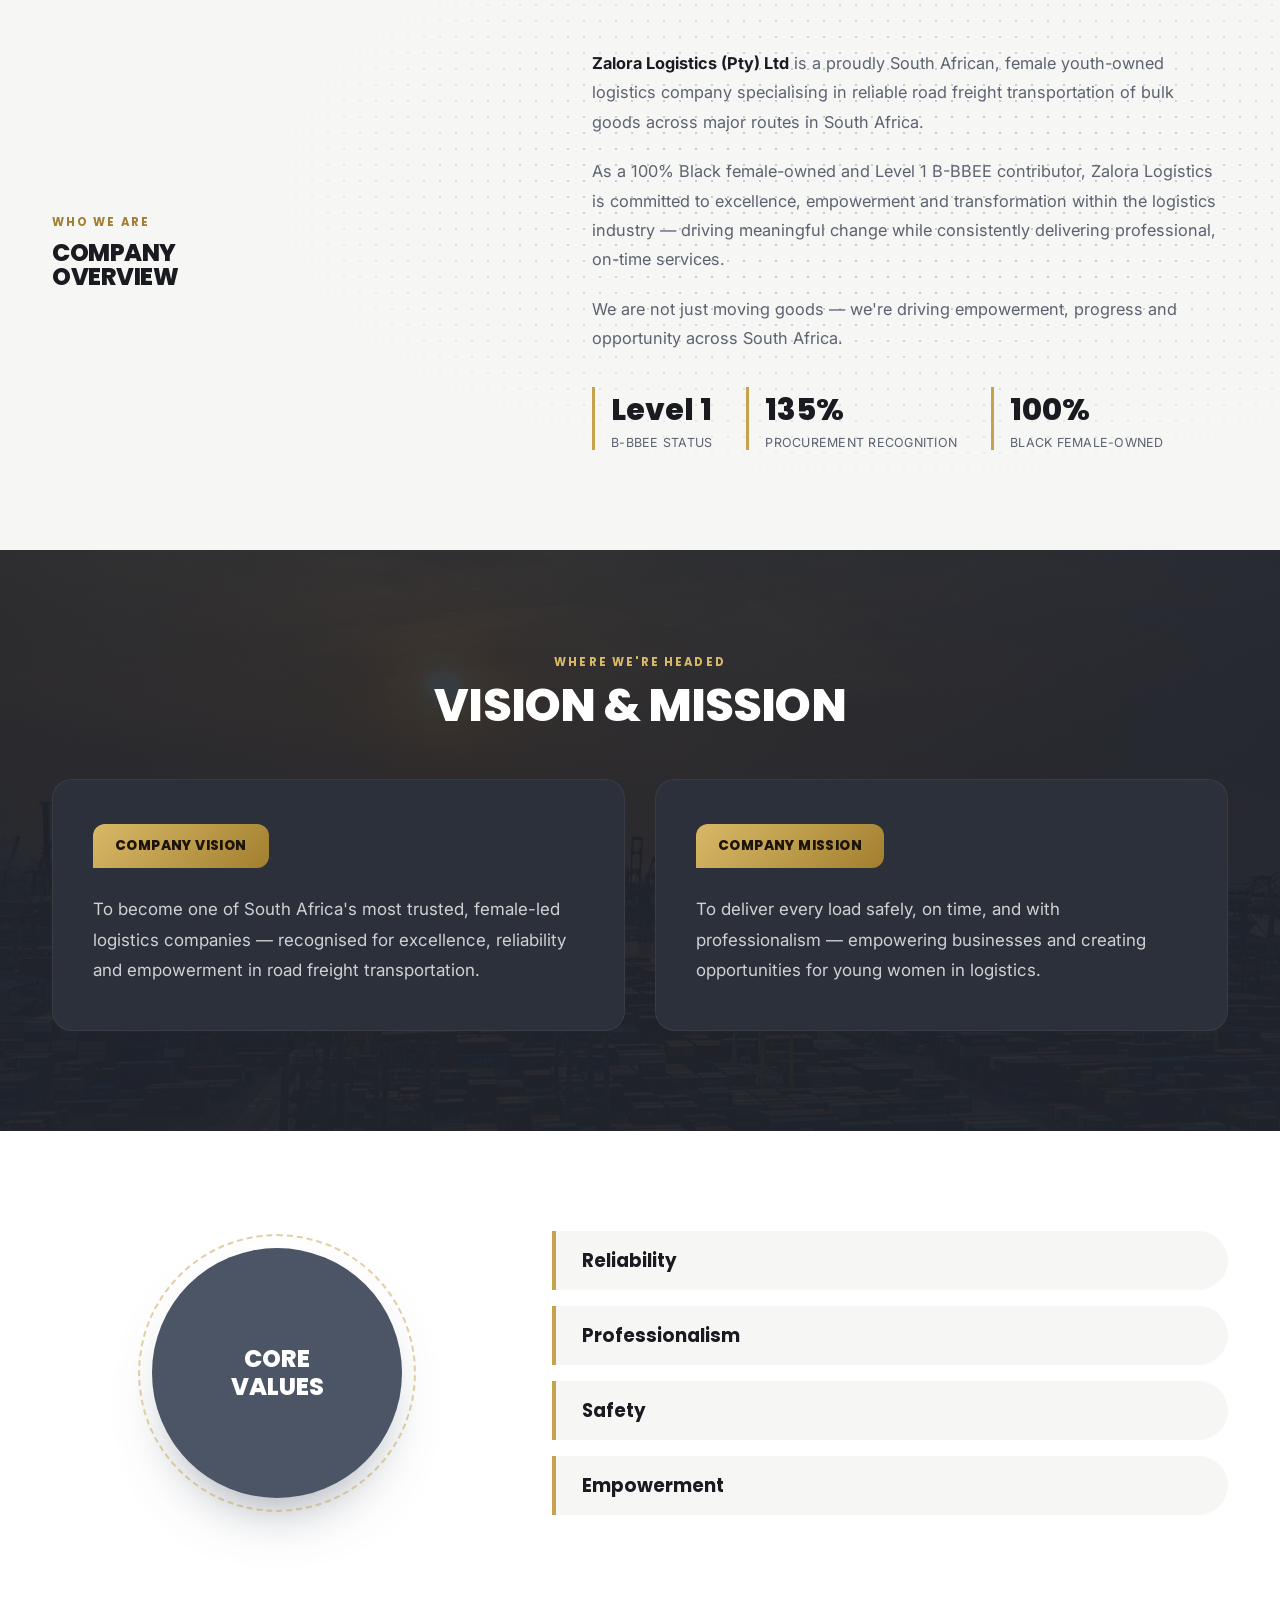
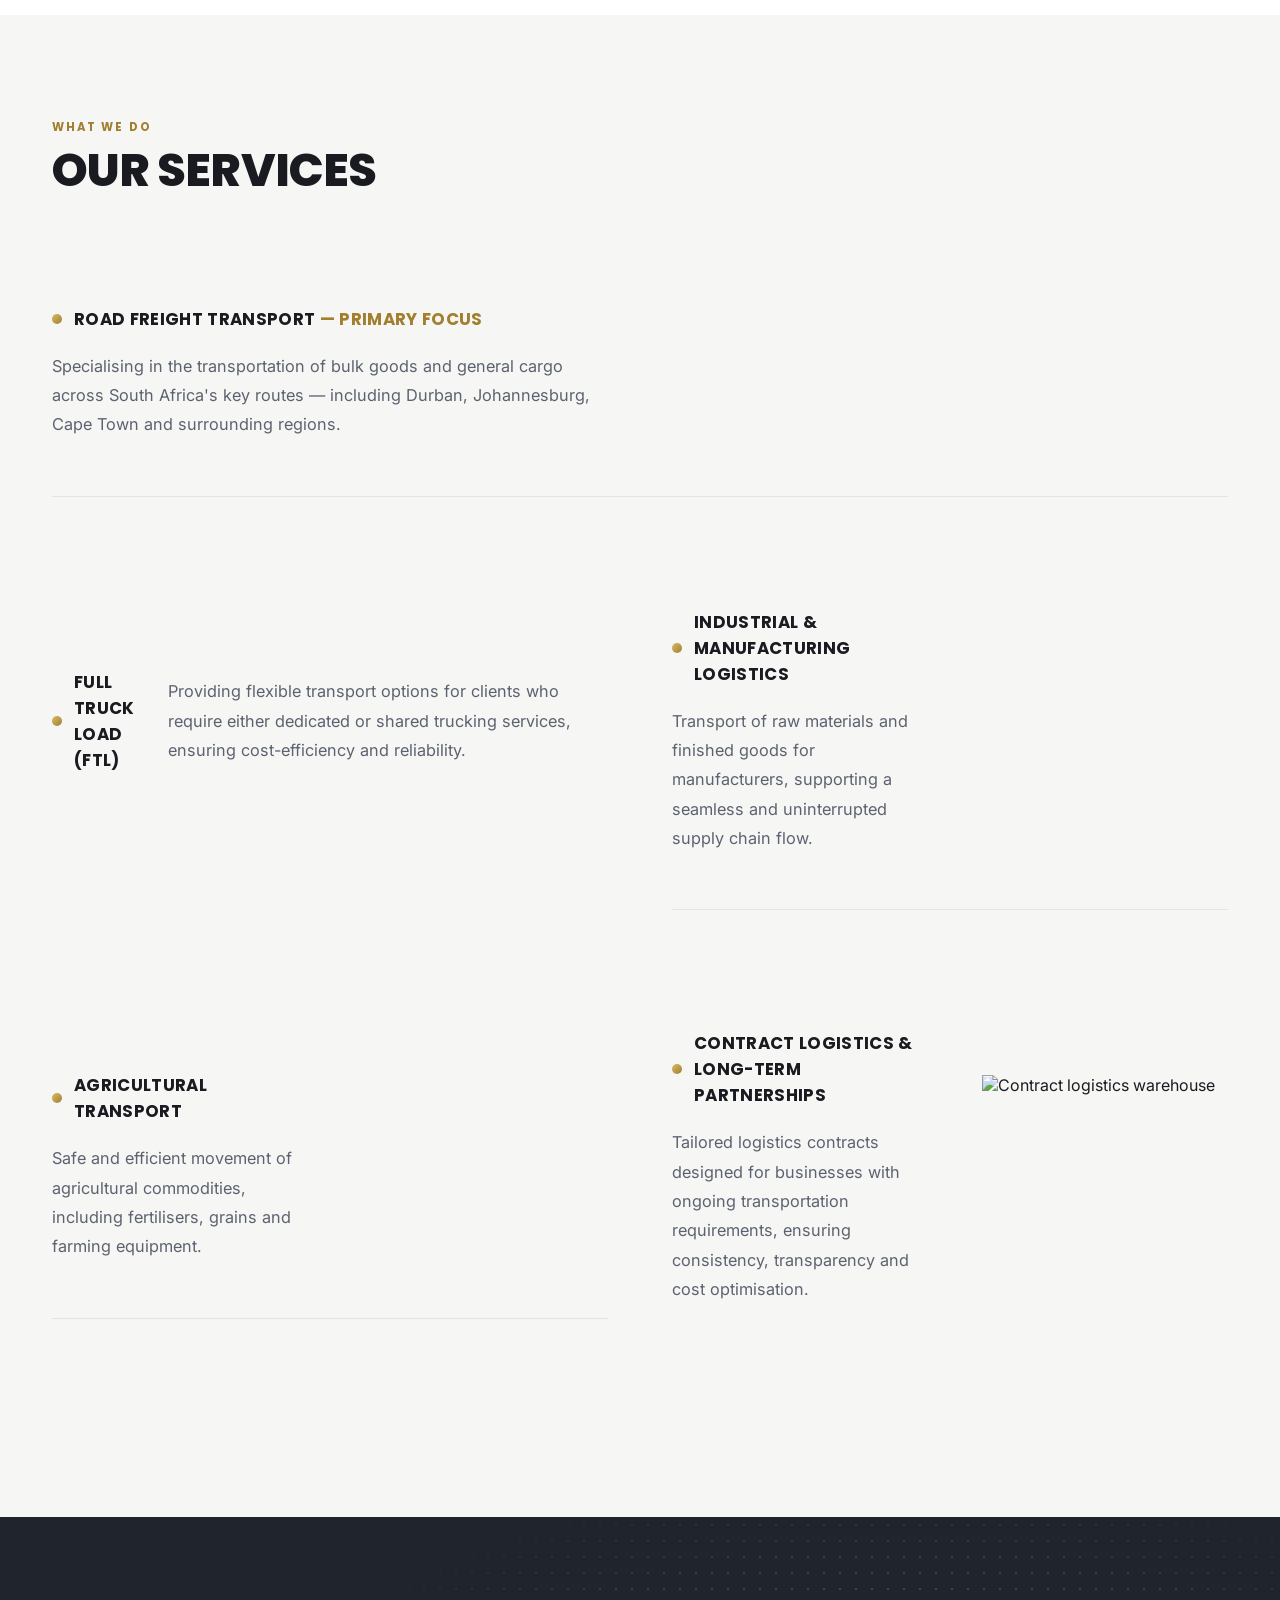
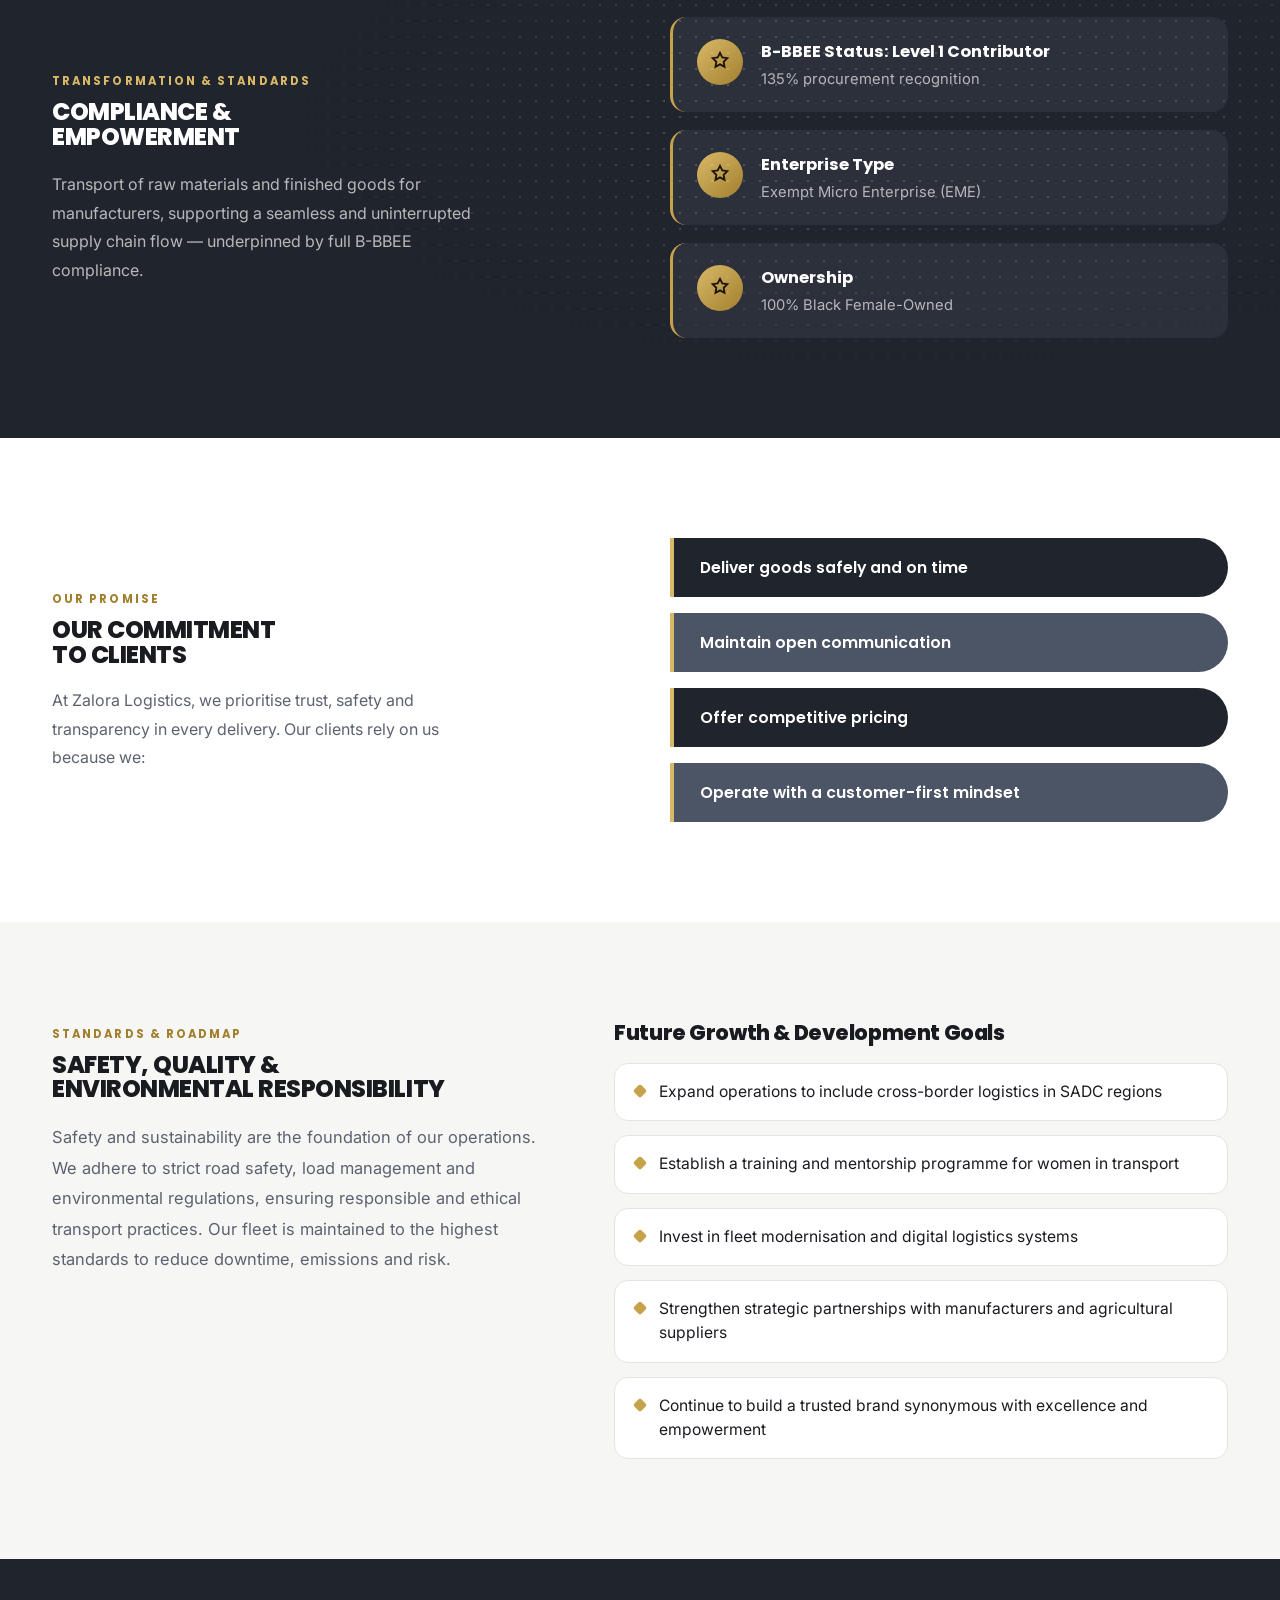
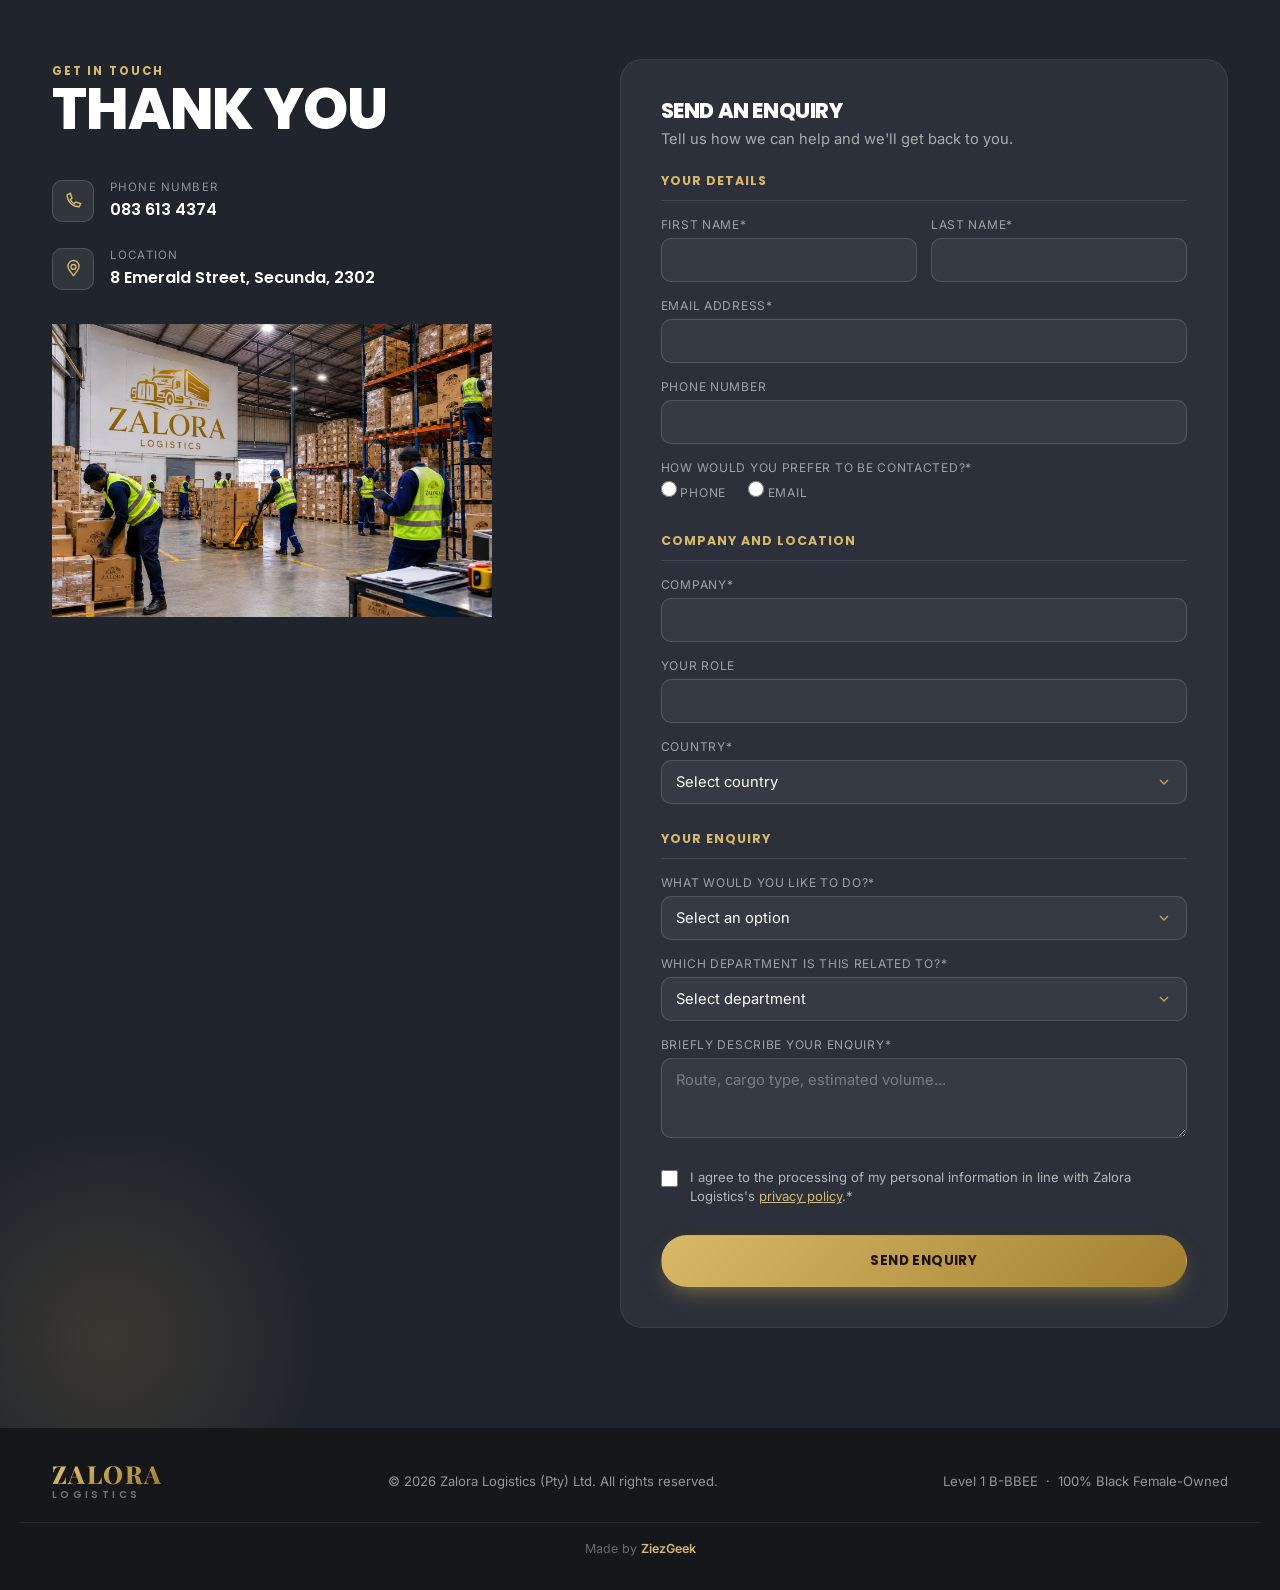
==== commit f21d6580: "Add files via upload" ====
--- a/index.html
+++ b/index.html
@@ -5,7 +5,7 @@
 <meta name="viewport" content="width=device-width, initial-scale=1.0">
 <title>Zalora Logistics | Proudly South African Road Freight</title>
 <meta name="description" content="Zalora Logistics (Pty) Ltd — proudly South African, female youth-owned road freight and logistics company. Level 1 B-BBEE contributor, 100% Black female-owned.">
-<link rel="icon" type="image/webp" href="[data-uri]">
+<link rel="icon" type="image/png" href="images/logo.png">
 <link rel="preconnect" href="https://fonts.googleapis.com">
 <link href="https://fonts.googleapis.com/css2?family=Playfair+Display:wght@600;700;800&family=Poppins:wght@400;500;600;700;800;900&family=Inter:wght@400;500;600;700&display=swap" rel="stylesheet">
 <link rel="stylesheet" href="styles.css">
@@ -15,11 +15,7 @@
 <header>
   <div class="nav">
     <a href="#top" class="brand">
-      <img src="[data-uri]" alt="Zalora Logistics logo">
-      <div class="brand-type">
-        <span class="z">ZALORA</span>
-        <span class="l">LOGISTICS</span>
-      </div>
+      <img src="images/logo.png" alt="Zalora Logistics logo">
     </a>
     <nav class="navlinks">
       <a href="#about">About</a>
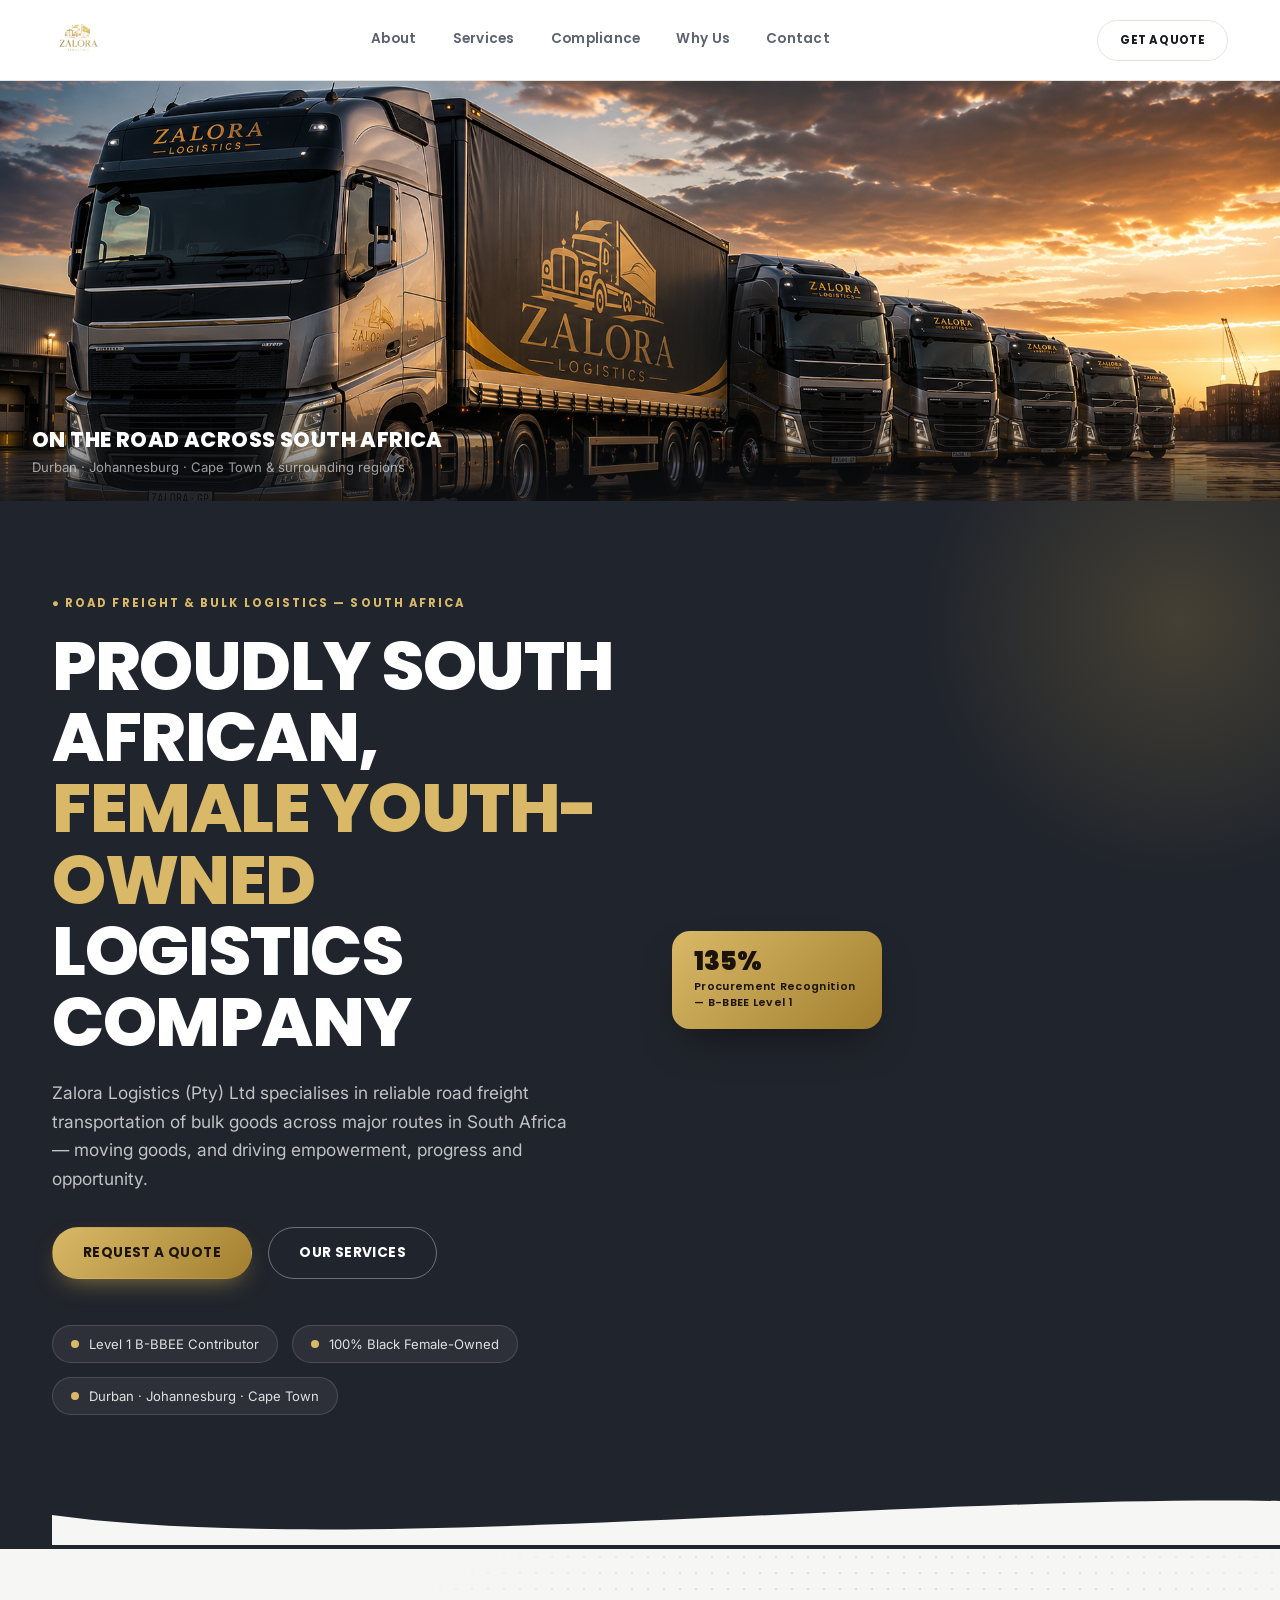
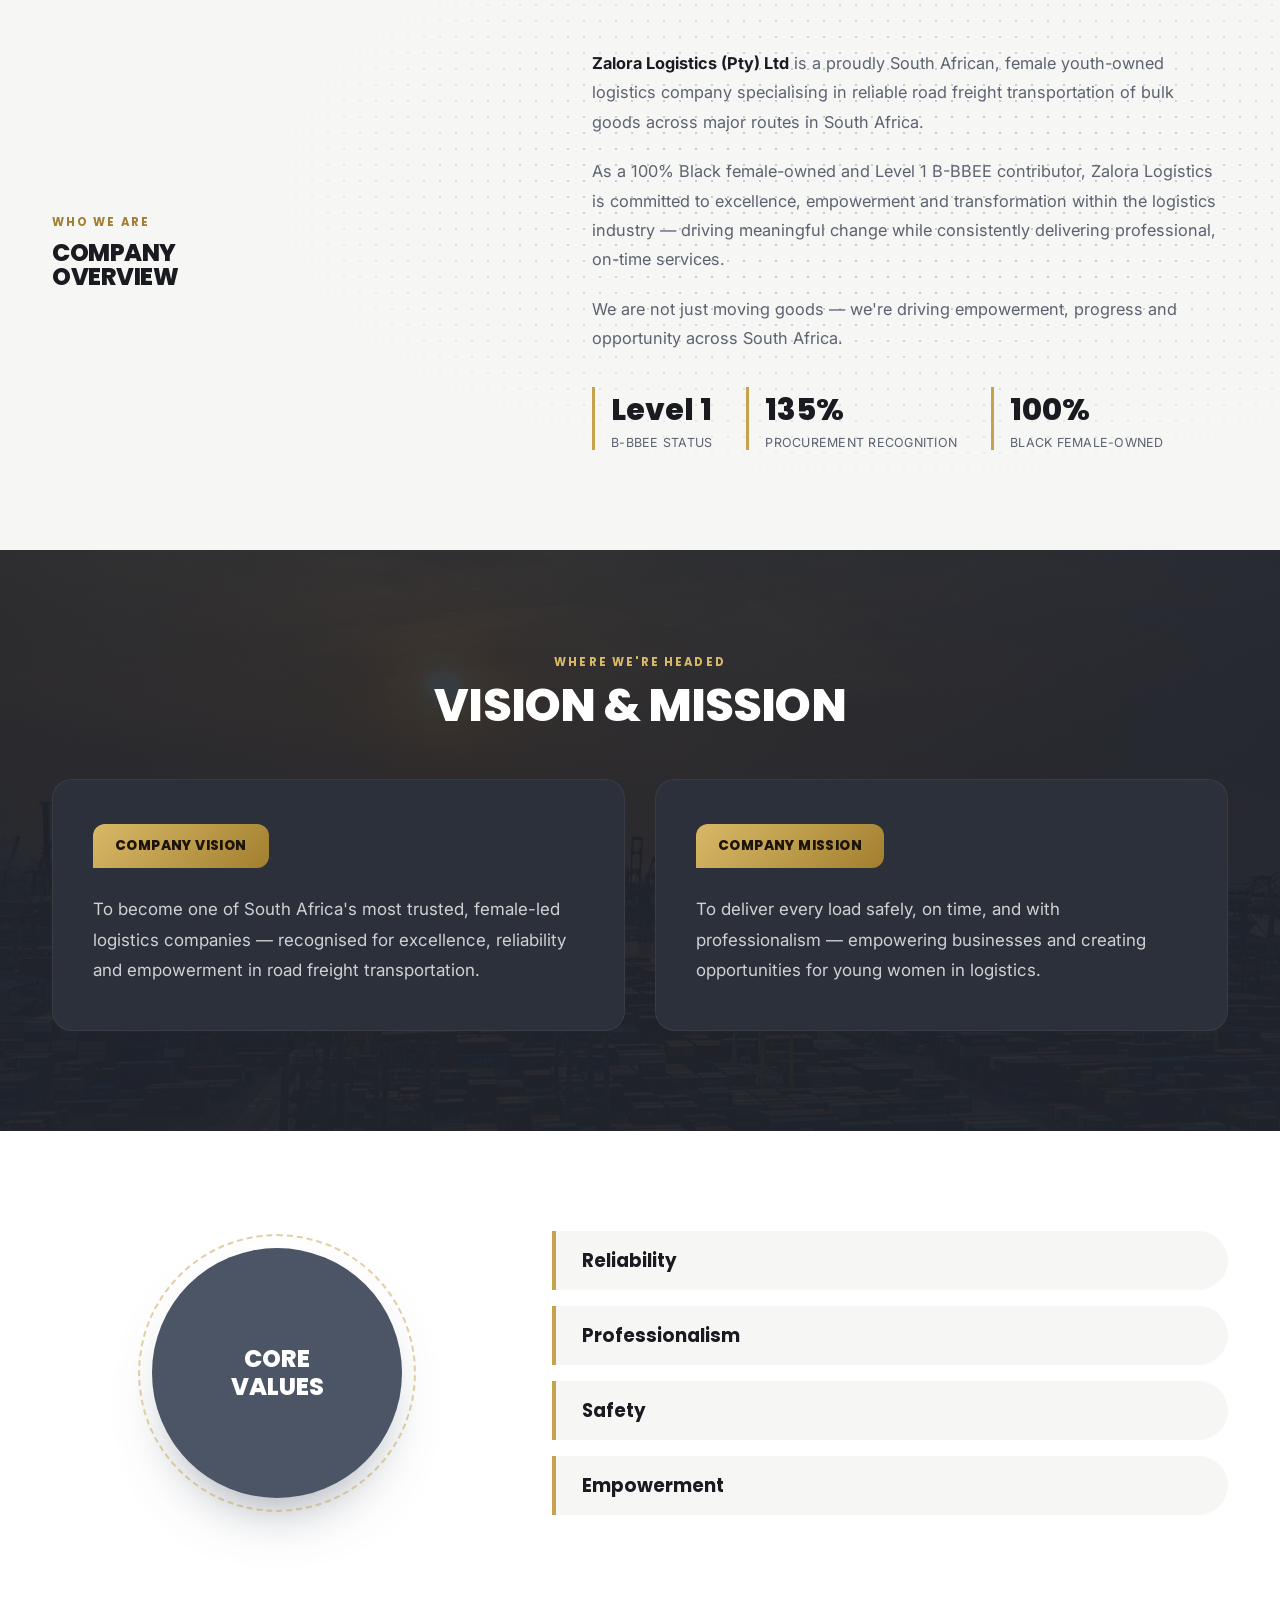
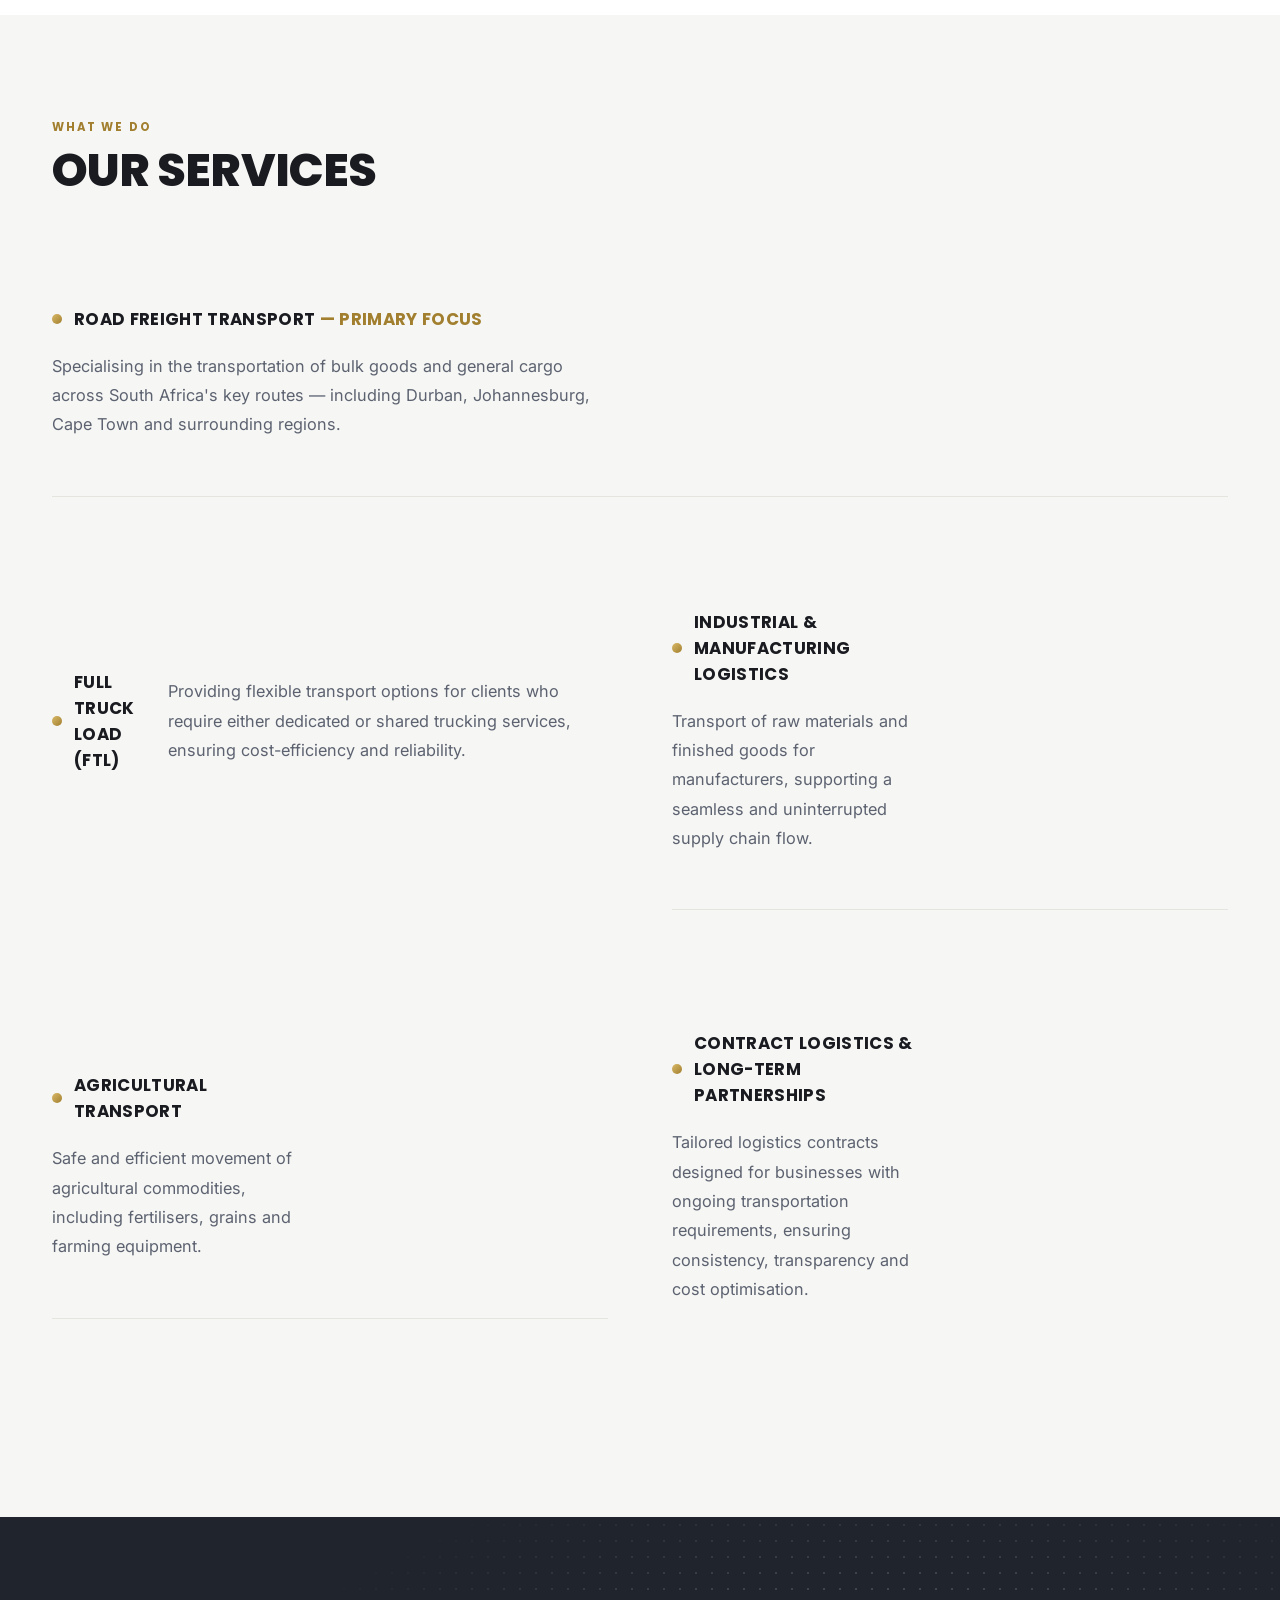
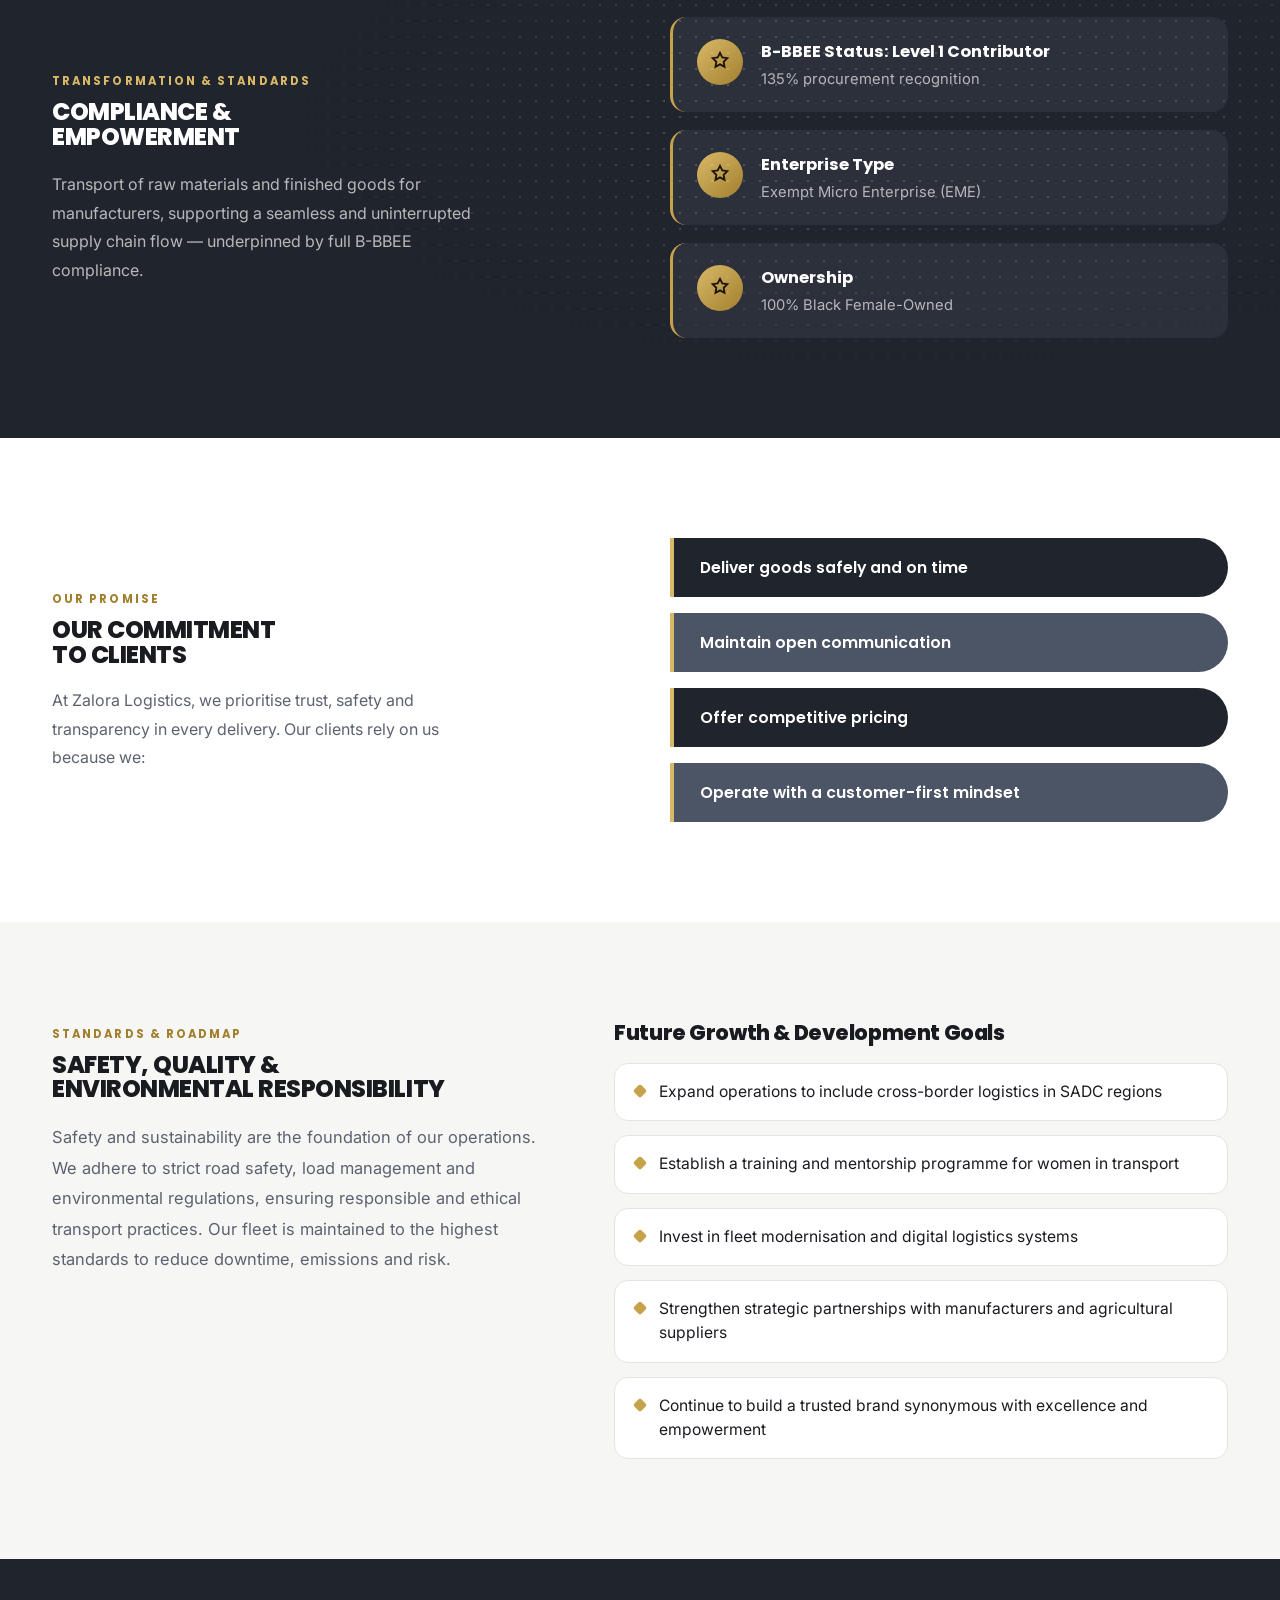
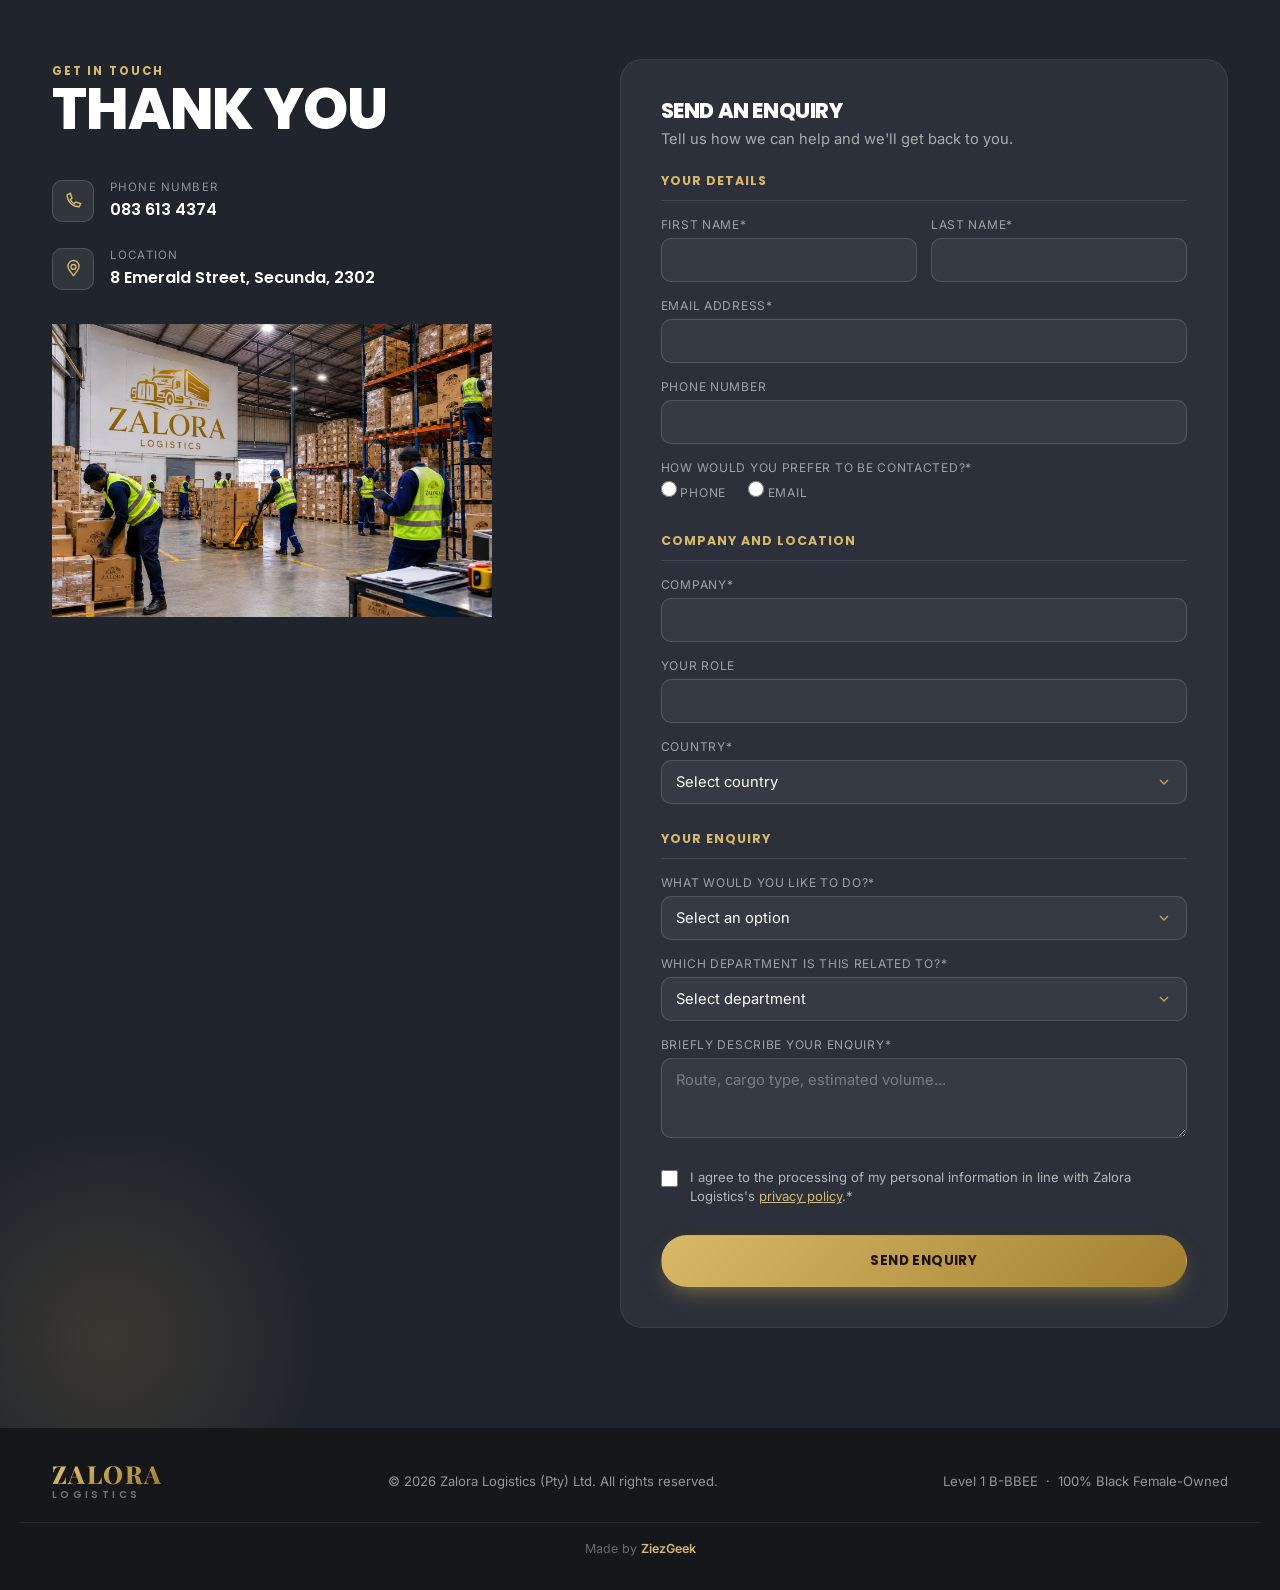
==== commit 549bb9bd: "Update index.html" ====
--- a/index.html
+++ b/index.html
@@ -168,9 +168,6 @@
       <div>
         <div class="service-tag"><div class="stitle">Contract Logistics &amp; Long-Term Partnerships</div></div>
         <p>Tailored logistics contracts designed for businesses with ongoing transportation requirements, ensuring consistency, transparency and cost optimisation.</p>
-      </div>
-      <div class="s-media hex" >
-        <img src="images/service-contract.jpg" alt="Contract logistics warehouse" style="width:100%;height:100%;object-fit:contain;">
       </div>
     </div>
 
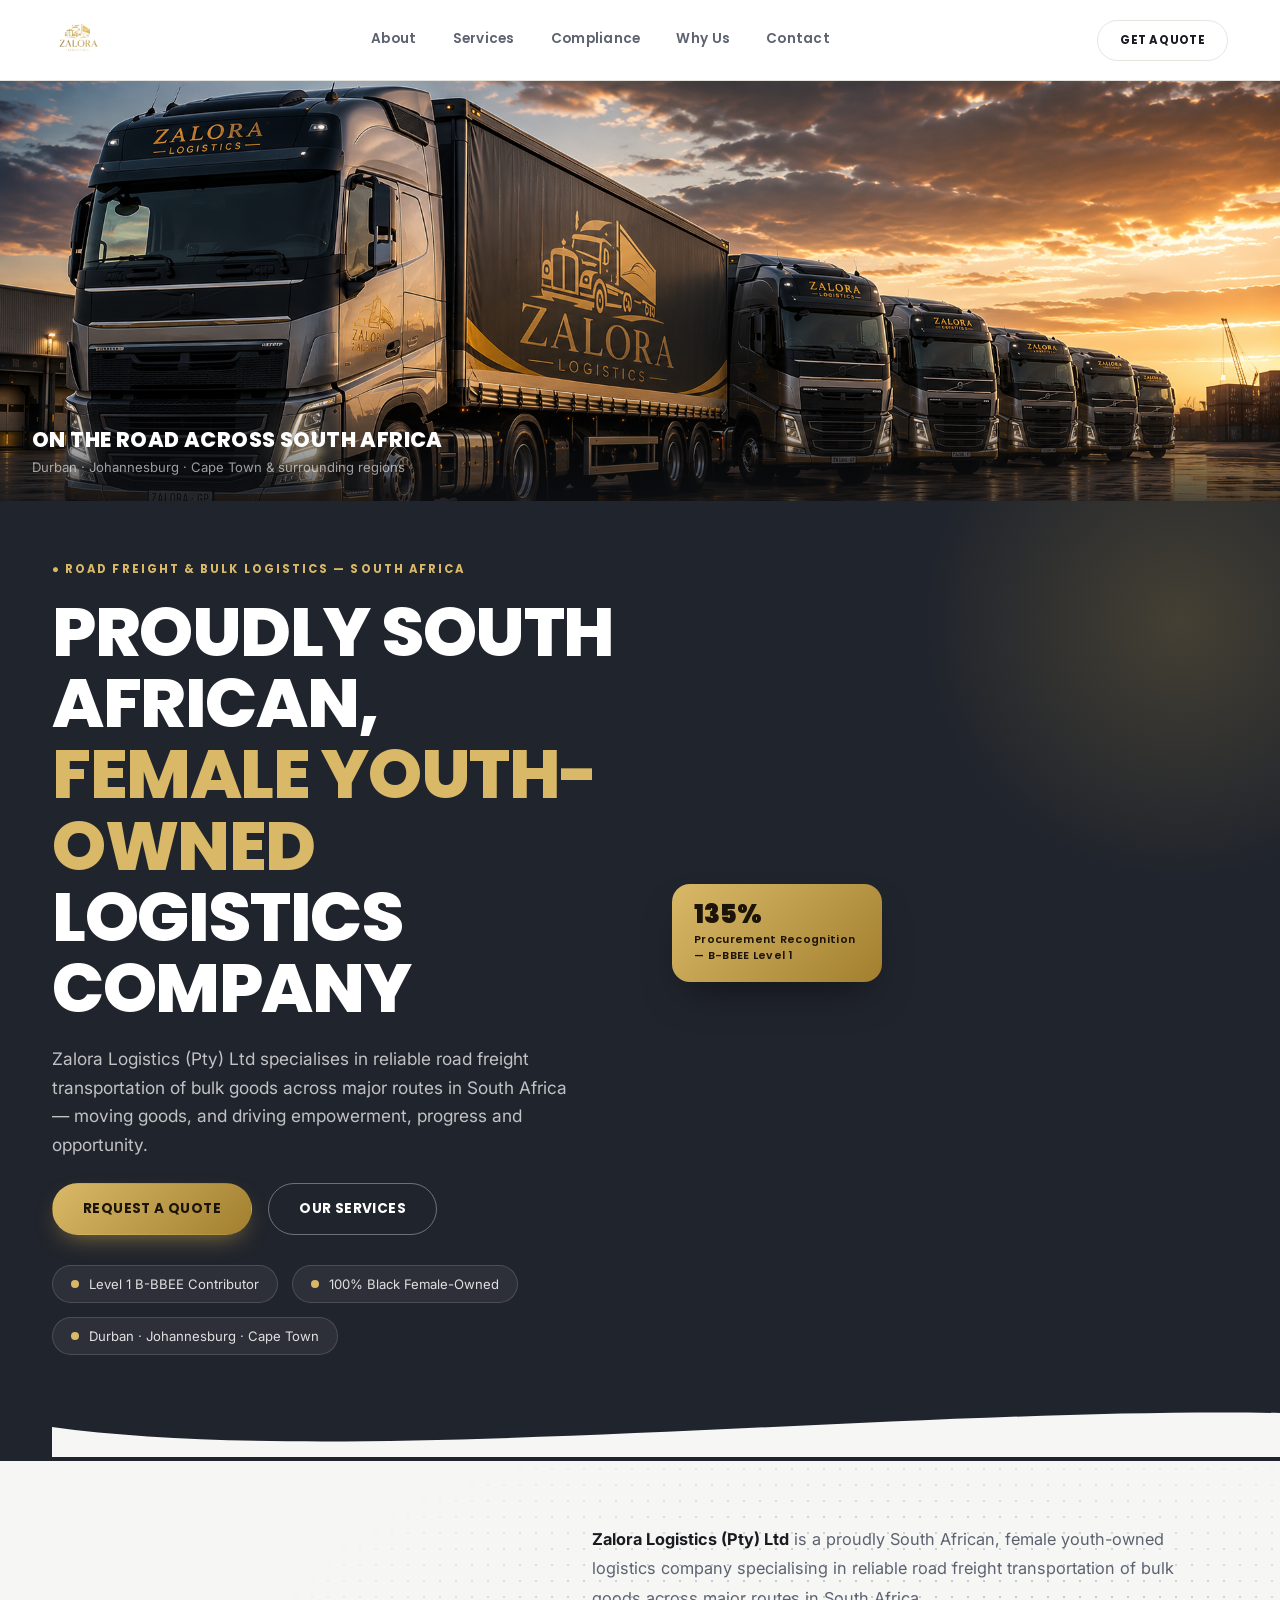
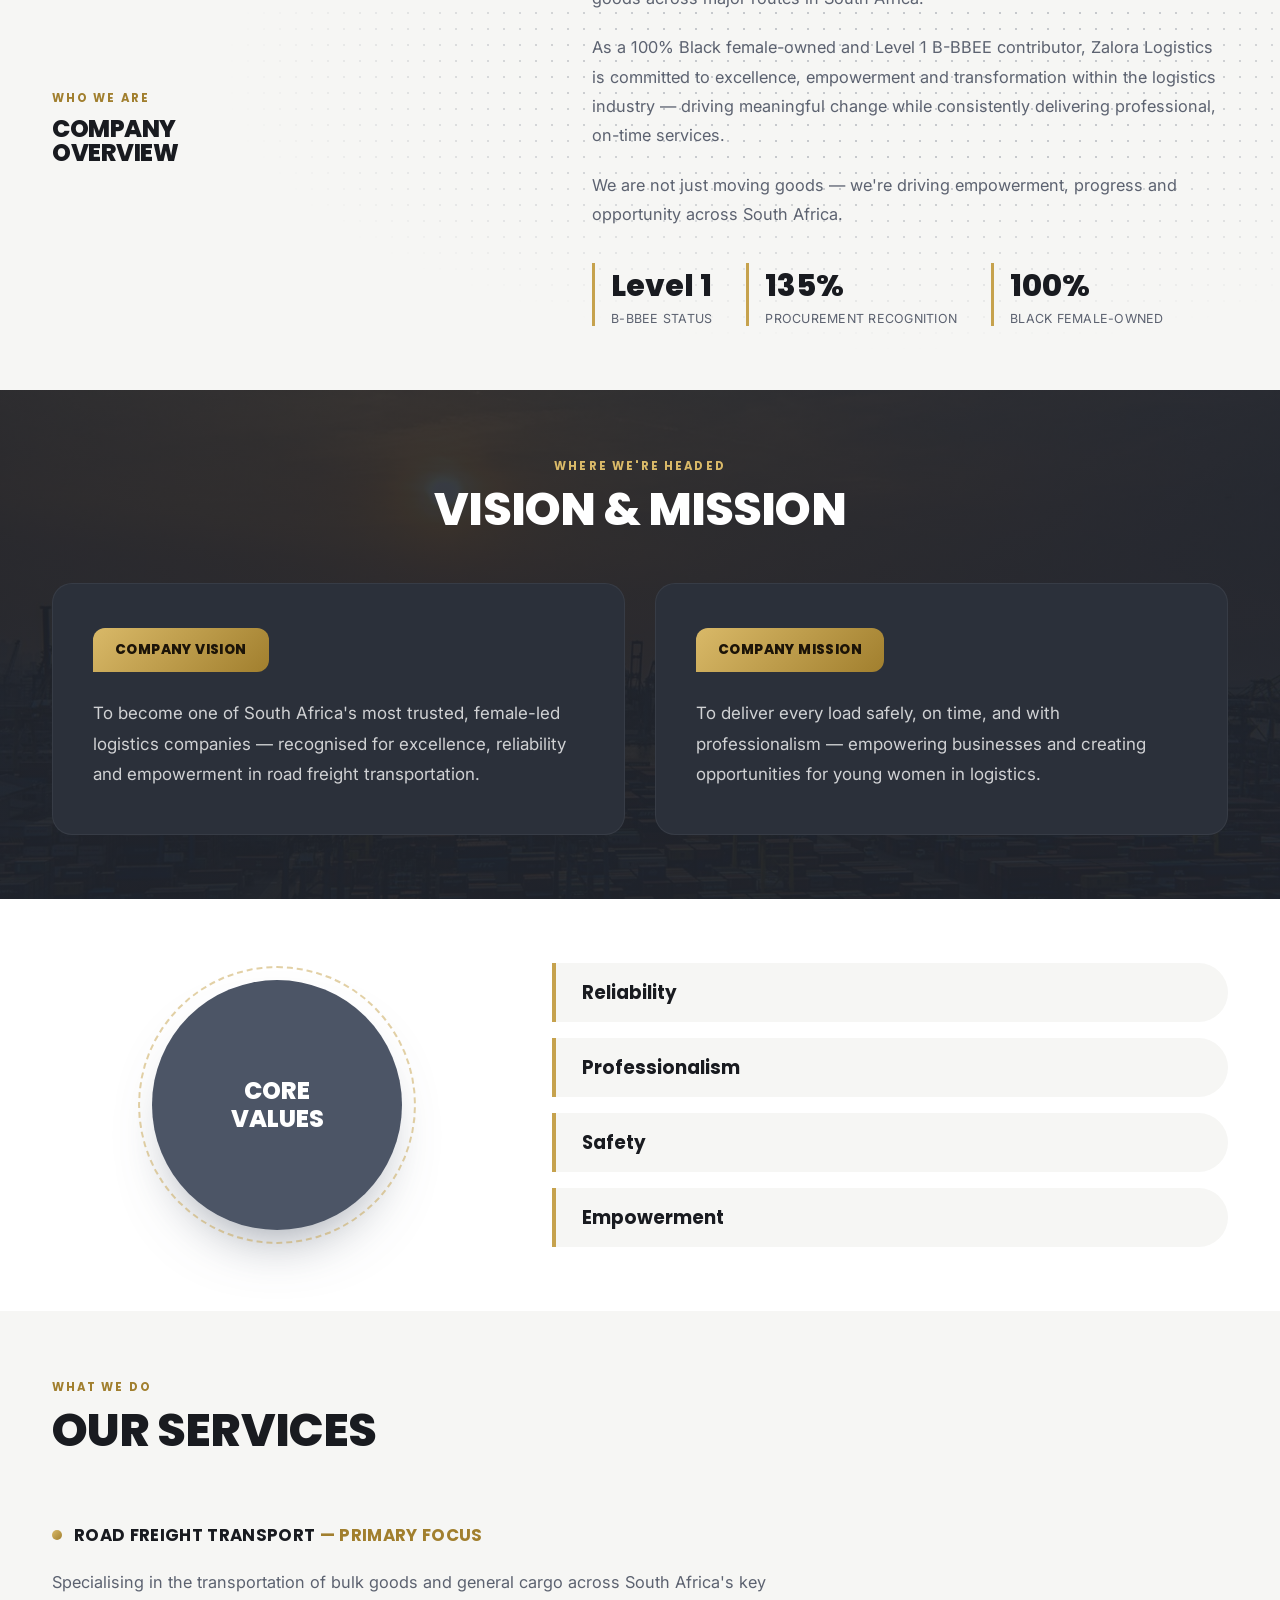
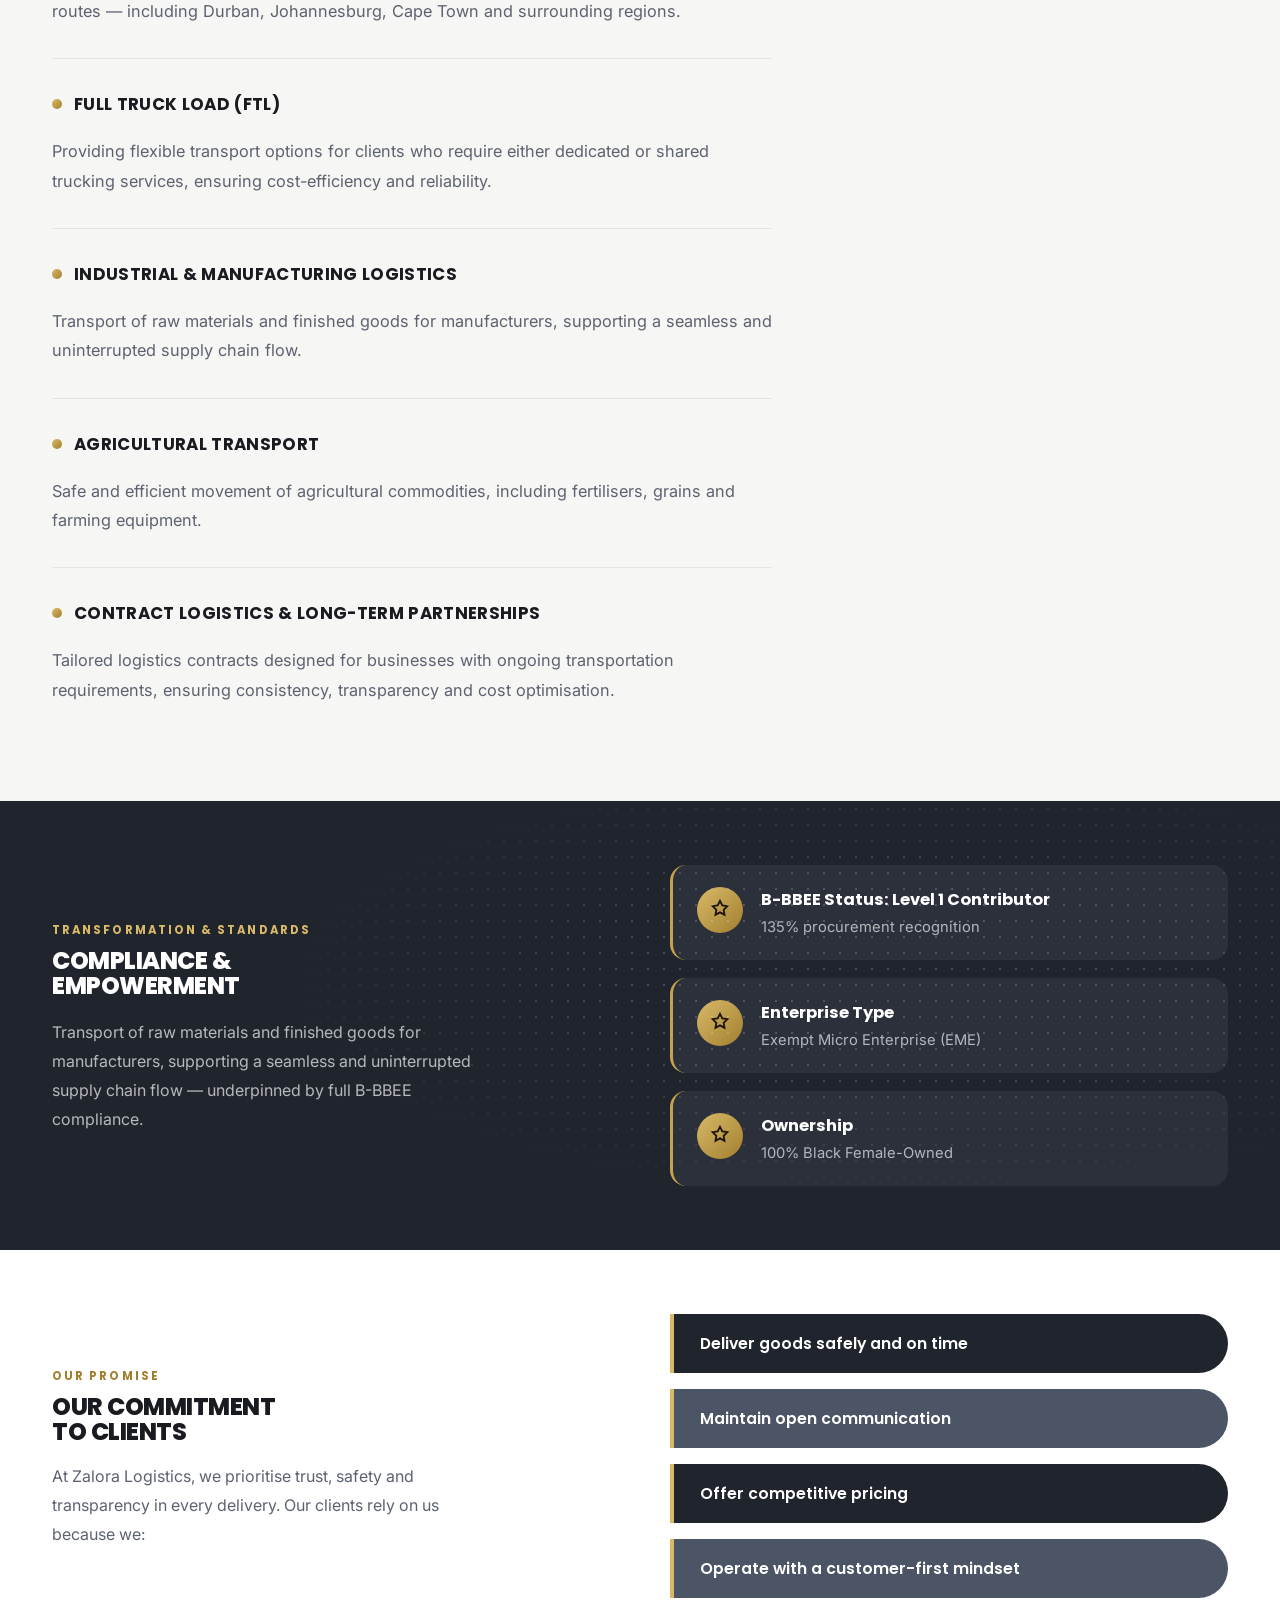
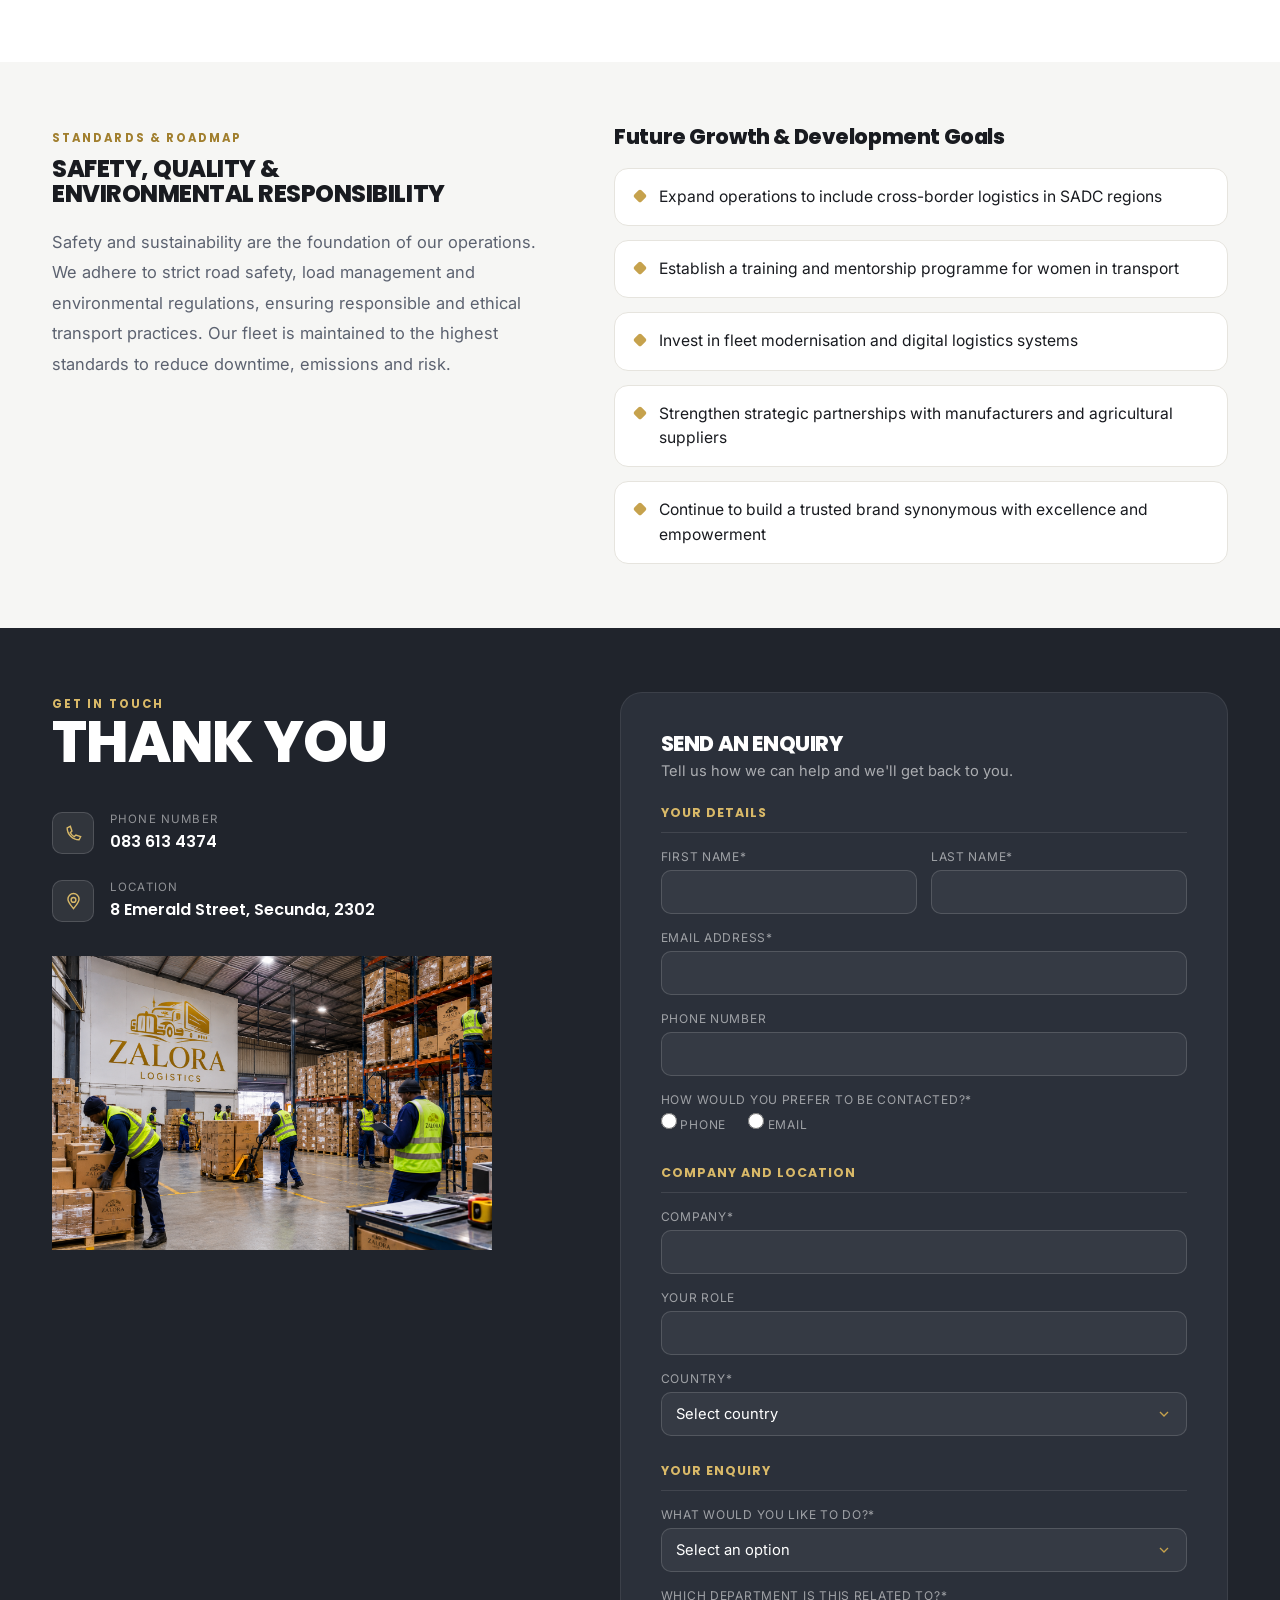
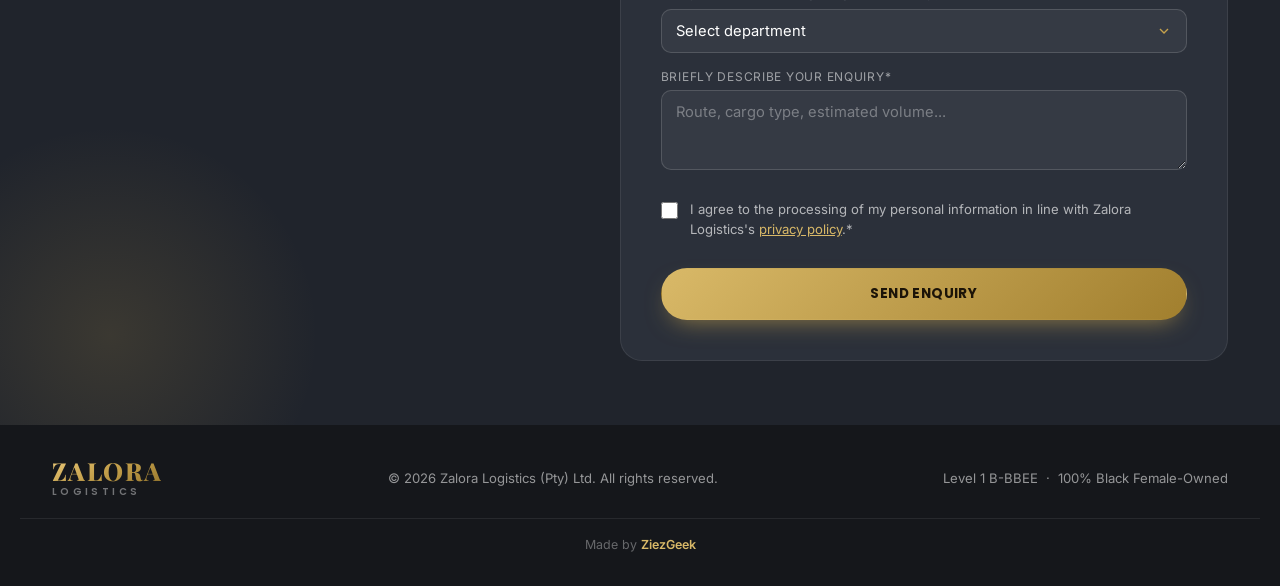
==== commit 9f7ec38a: "Add files via upload" ====
--- a/index.html
+++ b/index.html
@@ -17,7 +17,7 @@
     <a href="#top" class="brand">
       <img src="images/logo.png" alt="Zalora Logistics logo">
     </a>
-    <nav class="navlinks">
+    <nav class="navlinks" id="navlinks">
       <a href="#about">About</a>
       <a href="#services">Services</a>
       <a href="#compliance">Compliance</a>
@@ -27,6 +27,7 @@
     <div class="navcta">
       <a href="#contact" class="btn btn-outline-dark" style="border-color:var(--line)">Get a Quote</a>
     </div>
+    <button class="burger" id="burgerBtn" aria-label="Toggle menu" aria-expanded="false">&#9776;</button>
   </div>
 </header>
 
@@ -133,42 +134,28 @@
     </div>
 
     <div class="service-row">
-      <div>
-        <div class="service-tag"><div class="stitle">Road Freight Transport <span style="color:var(--gold-deep)">— Primary Focus</span></div></div>
-        <p>Specialising in the transportation of bulk goods and general cargo across South Africa's key routes — including Durban, Johannesburg, Cape Town and surrounding regions.</p>
-      </div>
-     
-    </div>
-
-    <div class="service-row">
-     
-      <div>
-        <div class="service-tag"><div class="stitle">Full Truck Load (FTL)</div>
-        <p>Providing flexible transport options for clients who require either dedicated or shared trucking services, ensuring cost-efficiency and reliability.</p>
-      </div>
-    </div>
-
-    <div class="service-row">
-      <div>
-        <div class="service-tag"><div class="stitle">Industrial &amp; Manufacturing Logistics</div></div>
-        <p>Transport of raw materials and finished goods for manufacturers, supporting a seamless and uninterrupted supply chain flow.</p>
-      </div>
-      
-    </div>
-
-    <div class="service-row">
-     
-      <div>
-        <div class="service-tag"><div class="stitle">Agricultural Transport</div></div>
-        <p>Safe and efficient movement of agricultural commodities, including fertilisers, grains and farming equipment.</p>
-      </div>
-    </div>
-
-    <div class="service-row">
-      <div>
-        <div class="service-tag"><div class="stitle">Contract Logistics &amp; Long-Term Partnerships</div></div>
-        <p>Tailored logistics contracts designed for businesses with ongoing transportation requirements, ensuring consistency, transparency and cost optimisation.</p>
-      </div>
+      <div class="service-tag"><div class="stitle">Road Freight Transport <span style="color:var(--gold-deep)">— Primary Focus</span></div></div>
+      <p>Specialising in the transportation of bulk goods and general cargo across South Africa's key routes — including Durban, Johannesburg, Cape Town and surrounding regions.</p>
+    </div>
+
+    <div class="service-row">
+      <div class="service-tag"><div class="stitle">Full Truck Load (FTL)</div></div>
+      <p>Providing flexible transport options for clients who require either dedicated or shared trucking services, ensuring cost-efficiency and reliability.</p>
+    </div>
+
+    <div class="service-row">
+      <div class="service-tag"><div class="stitle">Industrial &amp; Manufacturing Logistics</div></div>
+      <p>Transport of raw materials and finished goods for manufacturers, supporting a seamless and uninterrupted supply chain flow.</p>
+    </div>
+
+    <div class="service-row">
+      <div class="service-tag"><div class="stitle">Agricultural Transport</div></div>
+      <p>Safe and efficient movement of agricultural commodities, including fertilisers, grains and farming equipment.</p>
+    </div>
+
+    <div class="service-row">
+      <div class="service-tag"><div class="stitle">Contract Logistics &amp; Long-Term Partnerships</div></div>
+      <p>Tailored logistics contracts designed for businesses with ongoing transportation requirements, ensuring consistency, transparency and cost optimisation.</p>
     </div>
 
   </div>
@@ -181,7 +168,6 @@
       <span class="eyebrow" style="color:var(--gold-bright)">Transformation &amp; Standards</span>
       <h2 style="color:#fff;margin-top:10px;">Compliance &amp;<br>Empowerment</h2>
       <p style="color:rgba(255,255,255,.68);margin-top:20px;line-height:1.8;max-width:440px;">Transport of raw materials and finished goods for manufacturers, supporting a seamless and uninterrupted supply chain flow — underpinned by full B-BBEE compliance.</p>
-     
     </div>
     <div class="comp-cards">
       <div class="comp-card">
@@ -206,7 +192,6 @@
       <span class="eyebrow">Our Promise</span>
       <h2 style="margin-top:10px;">Our Commitment<br>to Clients</h2>
       <p style="color:var(--muted);margin-top:18px;line-height:1.8;max-width:440px;">At Zalora Logistics, we prioritise trust, safety and transparency in every delivery. Our clients rely on us because we:</p>
-      
     </div>
     <div class="commit-list">
       <div class="commit-item"><p>Deliver goods safely and on time</p></div>
@@ -223,7 +208,6 @@
       <span class="eyebrow">Standards &amp; Roadmap</span>
       <h2 style="margin-top:10px;">Safety, Quality &amp;<br>Environmental Responsibility</h2>
       <p style="margin-top:20px;">Safety and sustainability are the foundation of our operations. We adhere to strict road safety, load management and environmental regulations, ensuring responsible and ethical transport practices. Our fleet is maintained to the highest standards to reduce downtime, emissions and risk.</p>
-
     </div>
     <div>
       <h3 style="font-size:1.3rem;margin-bottom:20px;text-transform:none;font-family:'Poppins',sans-serif;">Future Growth &amp; Development Goals</h3>
--- a/styles.css
+++ b/styles.css
@@ -167,7 +167,7 @@
     background:var(--navy);
     color:#fff;
     overflow:hidden;
-    padding:90px 0 0;
+    padding:56px 0 0;
   }
   .hero::before{
     content:'';position:absolute;top:-140px;right:-160px;width:520px;height:520px;
@@ -185,9 +185,9 @@
   .hero h1 span{color:var(--gold-bright);}
   .hero p.lede{
     font-size:1.08rem;color:rgba(255,255,255,.72);max-width:520px;line-height:1.65;
-    margin-bottom:34px;
-  }
-  .hero-actions{display:flex;gap:16px;flex-wrap:wrap;margin-bottom:46px;}
+    margin-bottom:24px;
+  }
+  .hero-actions{display:flex;gap:16px;flex-wrap:wrap;margin-bottom:30px;}
   .hero-chips{display:flex;gap:14px;flex-wrap:wrap;}
   .chip{
     display:flex;align-items:center;gap:10px;
@@ -211,12 +211,12 @@
   .hero-badge .num{font-size:1.6rem;font-weight:900;line-height:1;}
   .hero-badge .lbl{font-size:.68rem;font-weight:600;letter-spacing:.03em;margin-top:4px;}
 
-  .hero-wave{height:70px;margin-top:60px;}
+  .hero-wave{height:70px;margin-top:32px;}
 
   /* ---------- SECTION HEADERS ---------- */
   section{position:relative;}
-  .section-pad{padding:100px 0;}
-  .section-head{margin-bottom:56px;max-width:640px;}
+  .section-pad{padding:64px 0;}
+  .section-head{margin-bottom:36px;max-width:640px;}
   .section-head h2{font-size:clamp(2rem,4vw,2.9rem);margin-top:10px;color:var(--ink);}
   .section-head p{color:var(--muted);margin-top:16px;font-size:1.02rem;line-height:1.7;}
 
@@ -278,12 +278,11 @@
   /* ---------- SERVICES ---------- */
   .services{background:var(--offwhite);}
   .service-row{
-    display:grid;grid-template-columns:1fr 1fr;gap:64px;align-items:center;
-    padding:56px 0;
+    max-width:720px;
+    padding:32px 0;
     border-bottom:1px solid var(--line);
   }
   .service-row:last-child{border-bottom:none;}
-  .service-row:nth-child(even) .s-media{order:2;}
   .service-tag{
     display:inline-flex;align-items:center;gap:12px;margin-bottom:20px;
   }
@@ -406,14 +405,25 @@
   .foot-row .brand-type .z{color:var(--gold-bright);}
 
   @media(max-width:940px){
-    .navlinks{display:none;}
+    .navlinks{
+      display:none;
+      position:absolute;top:100%;left:0;right:0;
+      background:#fff;
+      flex-direction:column;
+      gap:0;
+      padding:8px 32px 18px;
+      border-top:1px solid var(--line);
+      box-shadow:0 16px 24px -18px rgba(0,0,0,.25);
+    }
+    .navlinks.open{display:flex;}
+    .navlinks a{padding:14px 0;border-bottom:1px solid var(--line);}
+    .navlinks a:last-child{border-bottom:none;}
     .burger{display:block;}
+    .nav{position:relative;}
     .hero-grid,.about-grid,.vm-grid,.values-wrap,.comp-grid,.commit-grid,.safety-grid,.contact-grid{
       grid-template-columns:1fr!important;
     }
-    .service-row{grid-template-columns:1fr;padding:36px 0;}
-    .service-row:nth-child(even) .s-media{order:0;}
-    .s-media{max-width:220px;margin:0 auto 10px;}
+    .service-row{padding:28px 0;}
     .hero{padding-top:70px;}
     .hero-badge{position:static;margin-top:26px;display:inline-flex;flex-direction:column;}
     .section-pad{padding:70px 0;}
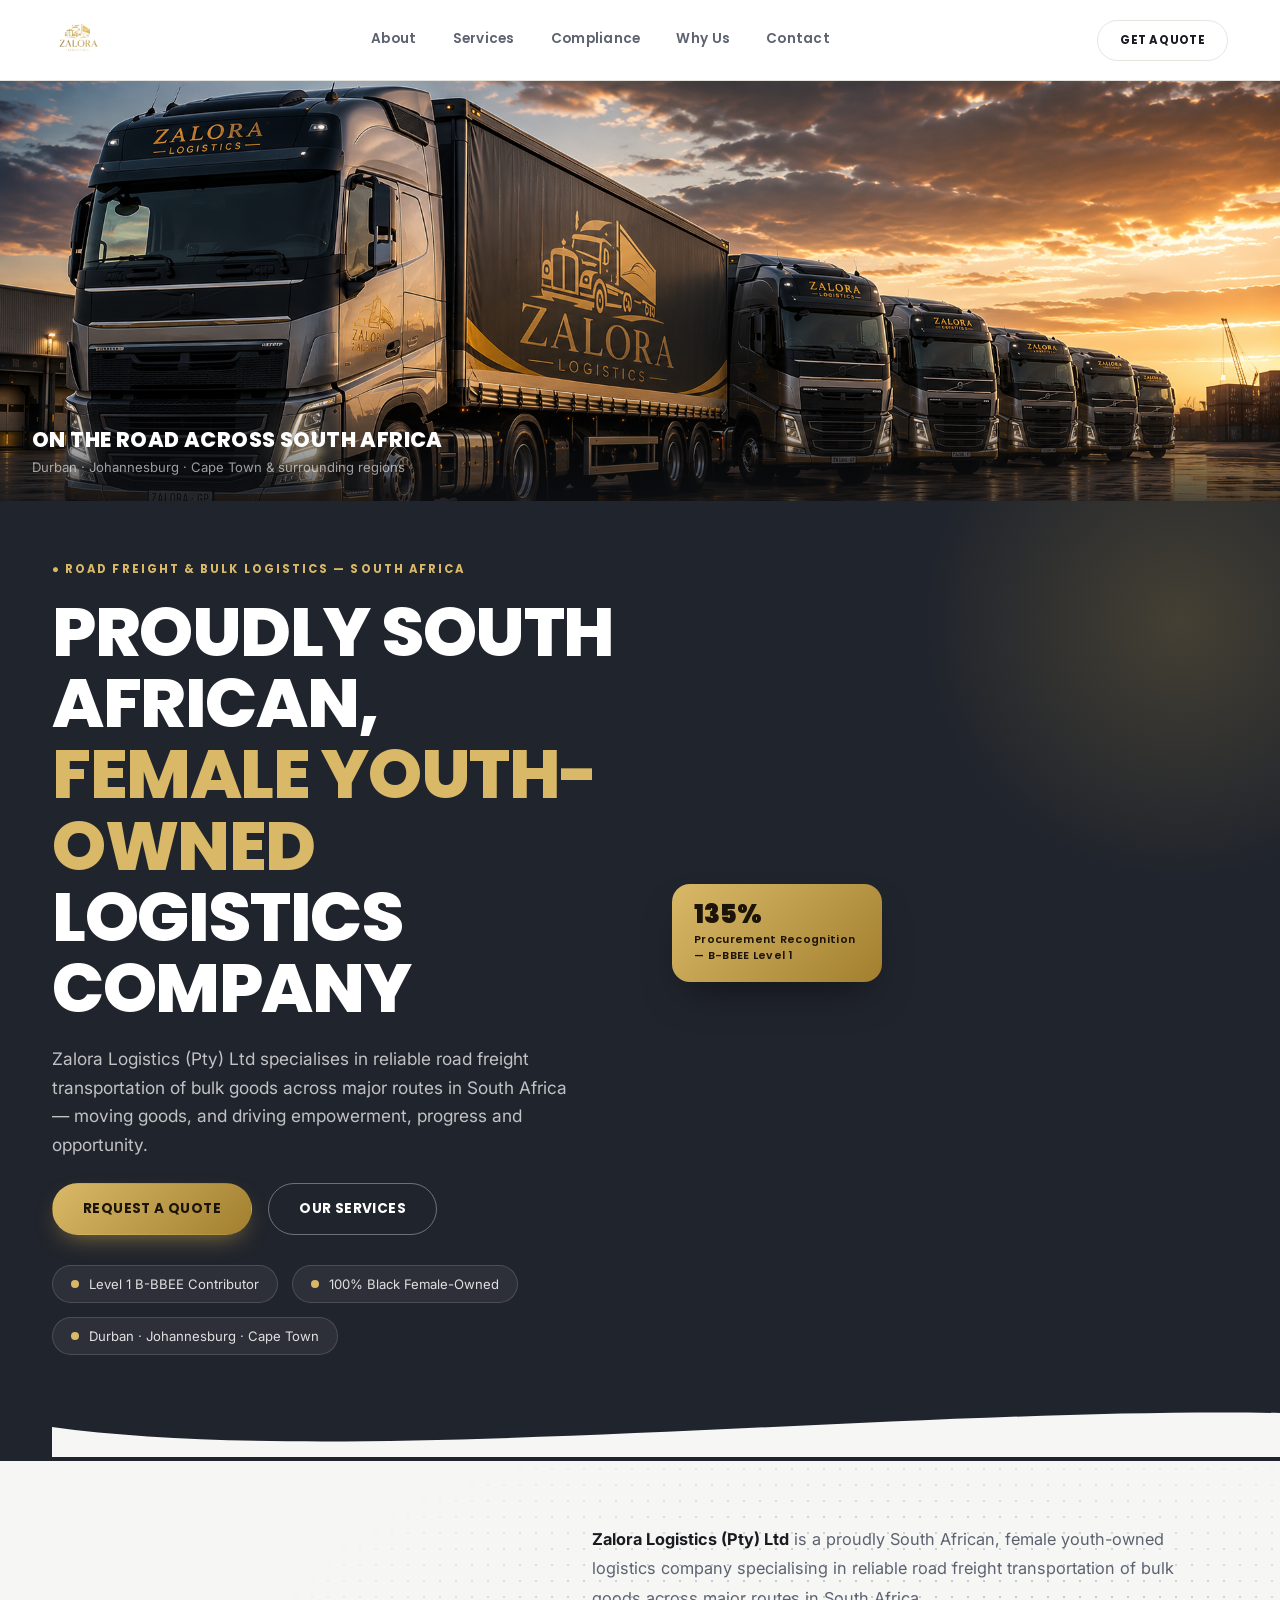
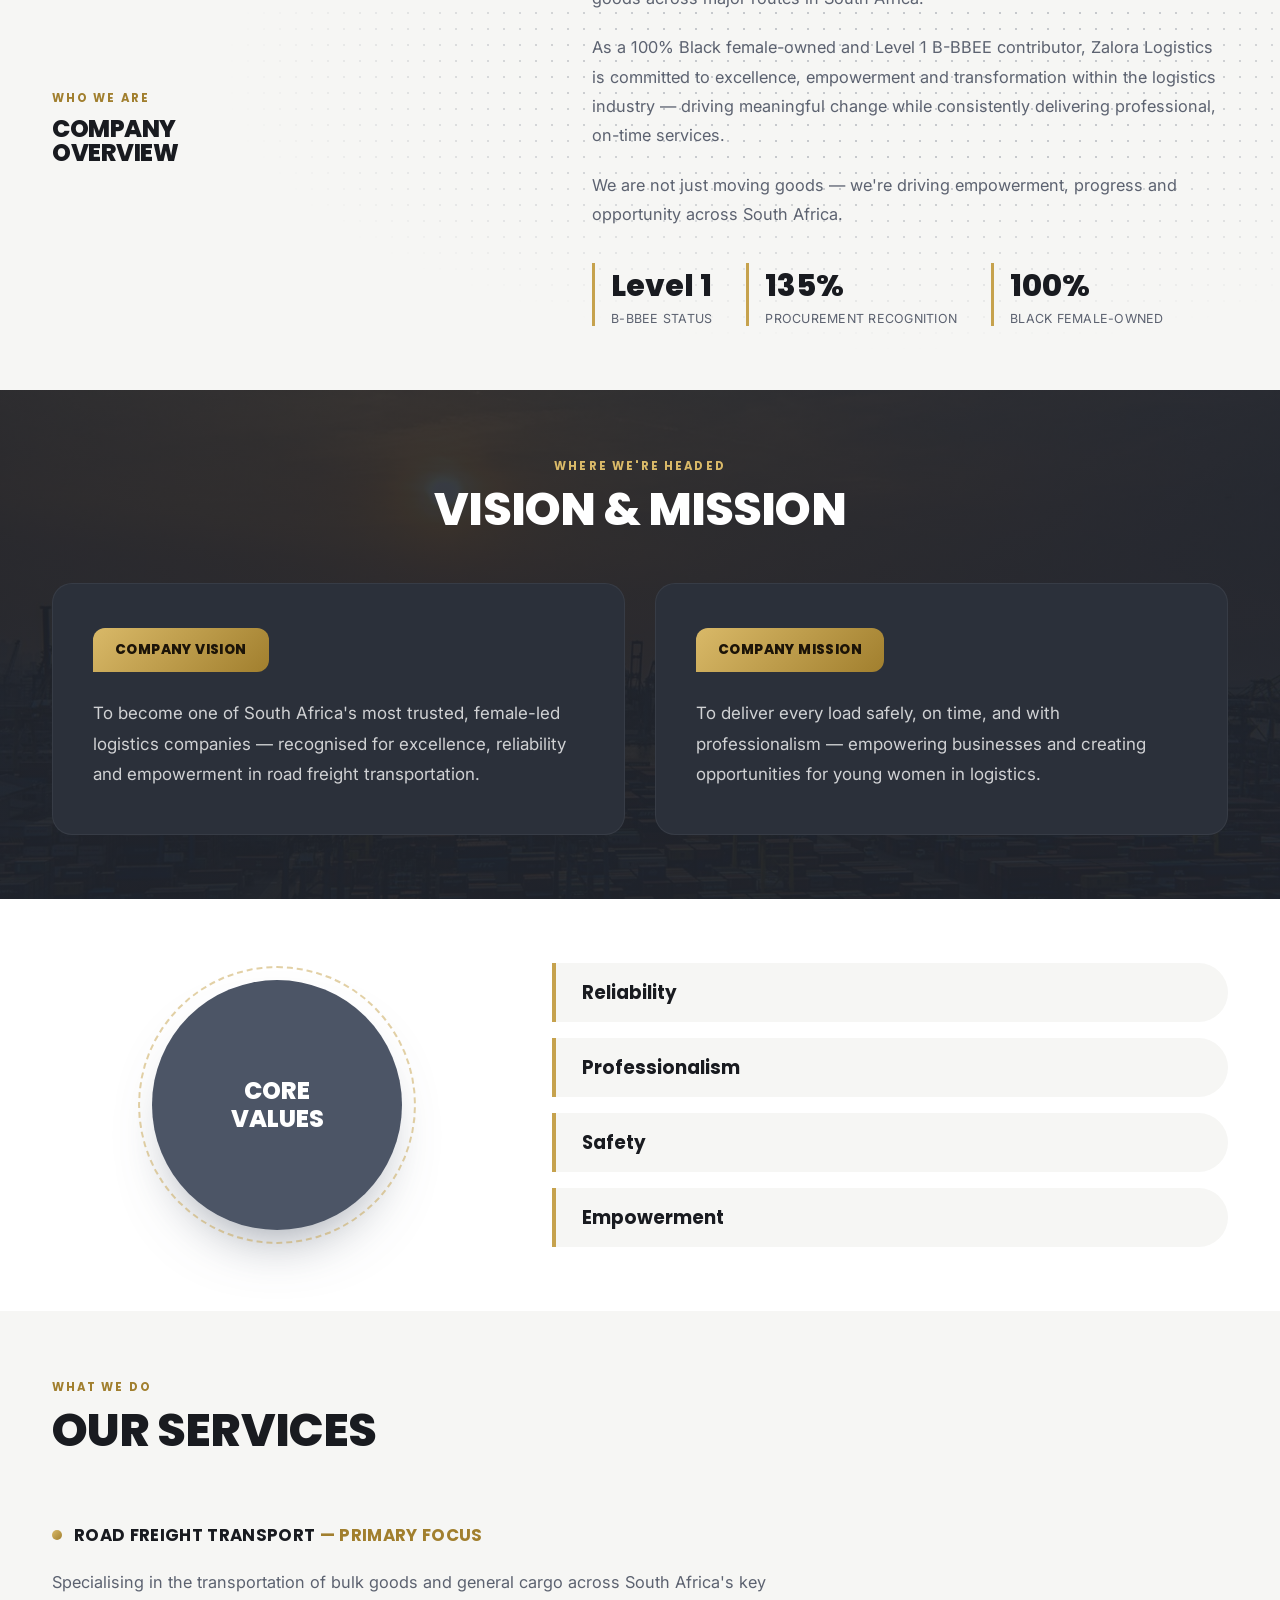
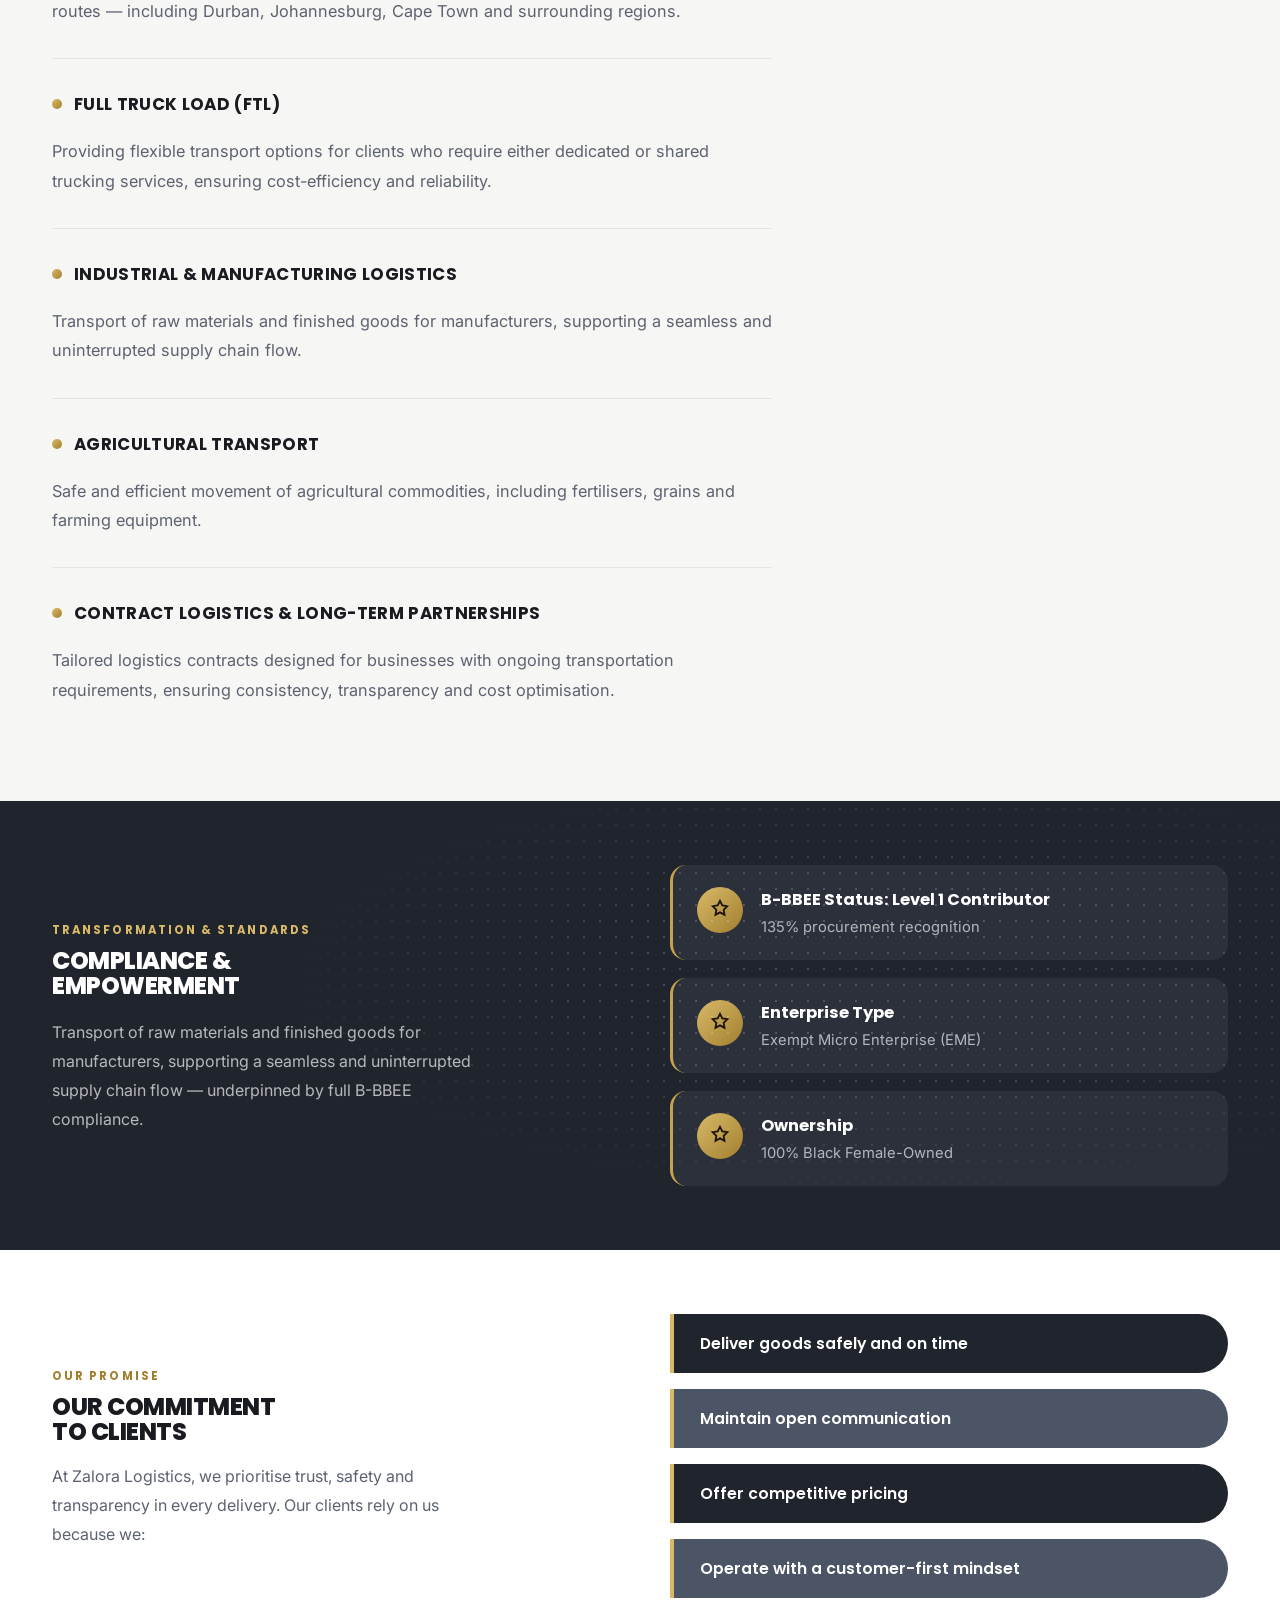
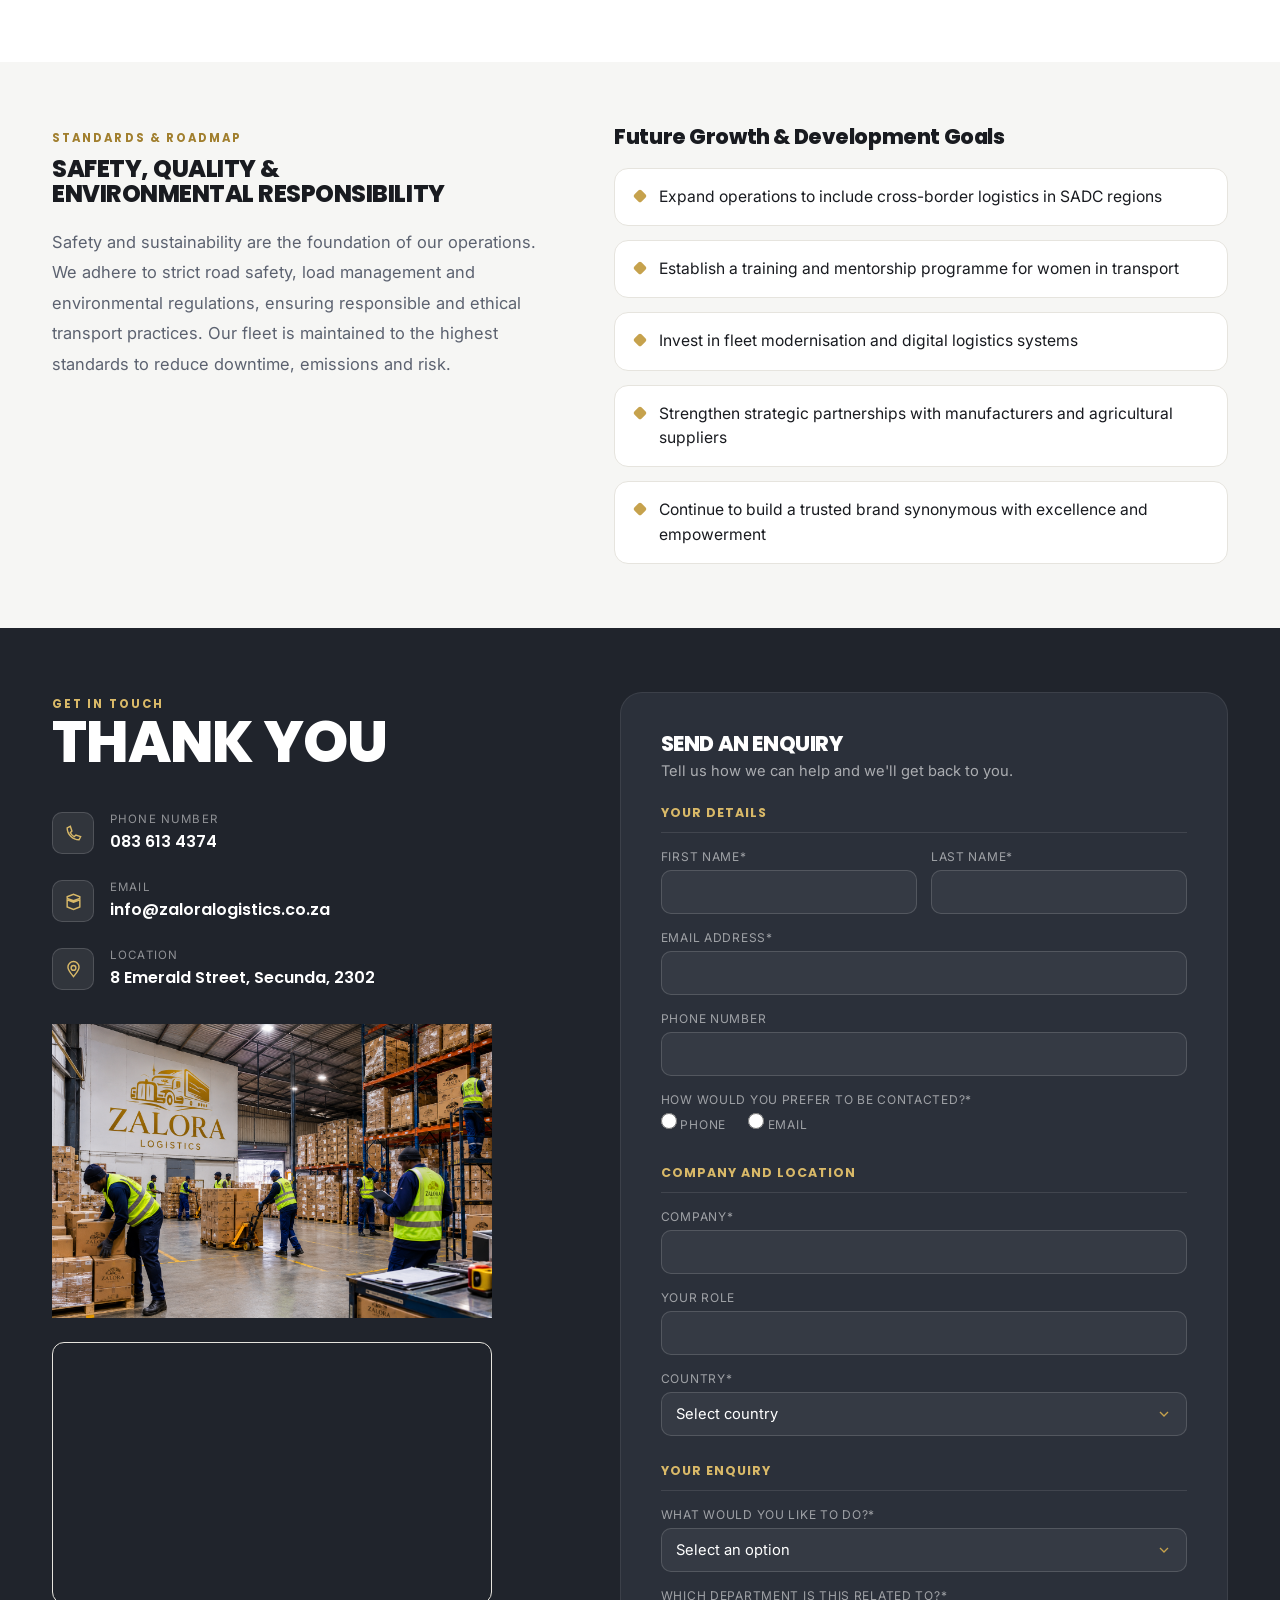
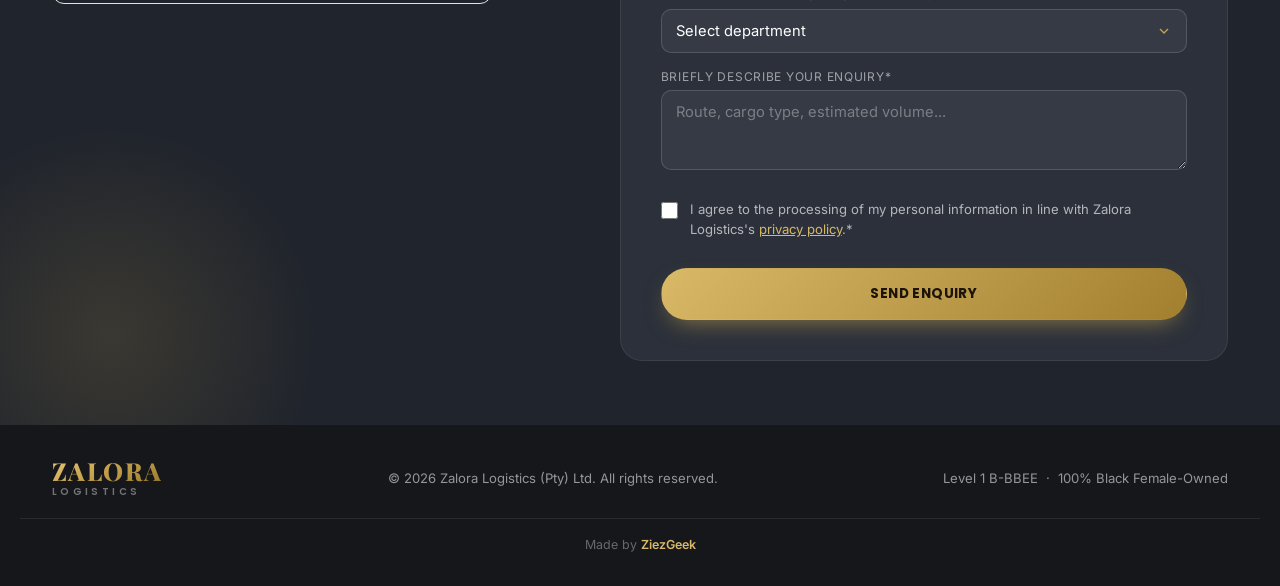
==== commit f73e3bd3: "Add files via upload" ====
--- a/index.html
+++ b/index.html
@@ -233,12 +233,24 @@
           <div><div class="lab">Phone Number</div><div class="val">083 613 4374</div></div>
         </div>
         <div class="c-item">
+          <div class="c-ico"><svg viewBox="0 0 24 24"><path d="M4 6l8-3 8 3v2l-8 3-8-3V6zm0 4l8 3 8-3v9l-8 3-8-3v-9z"/></svg></div>
+          <div><div class="lab">Email</div><div class="val"><a href="mailto:info@zaloralogistics.co.za" style="color:inherit;">info@zaloralogistics.co.za</a></div></div>
+        </div>
+        <div class="c-item">
           <div class="c-ico"><svg viewBox="0 0 24 24"><circle cx="12" cy="10" r="3"/><path d="M12 21c4-5 7-8.5 7-12a7 7 0 10-14 0c0 3.5 3 7 7 12z"/></svg></div>
           <div><div class="lab">Location</div><div class="val">8 Emerald Street, Secunda, 2302</div></div>
         </div>
       </div>
       <div style="margin-top:34px;max-width:440px;">
         <img src="images/contact-warehouse.jpg" alt="Zalora Logistics warehouse team" style="width:100%;display:block;">
+      </div>
+      <div style="margin-top:24px;max-width:440px;border-radius:12px;overflow:hidden;border:1px solid var(--line);">
+        <iframe
+          title="Zalora Logistics location map"
+          src="https://www.google.com/maps?q=8+Emerald+Street,+Secunda,+2302,+South+Africa&output=embed"
+          width="100%" height="260" style="border:0;display:block;" loading="lazy"
+          referrerpolicy="no-referrer-when-downgrade">
+        </iframe>
       </div>
     </div>
 
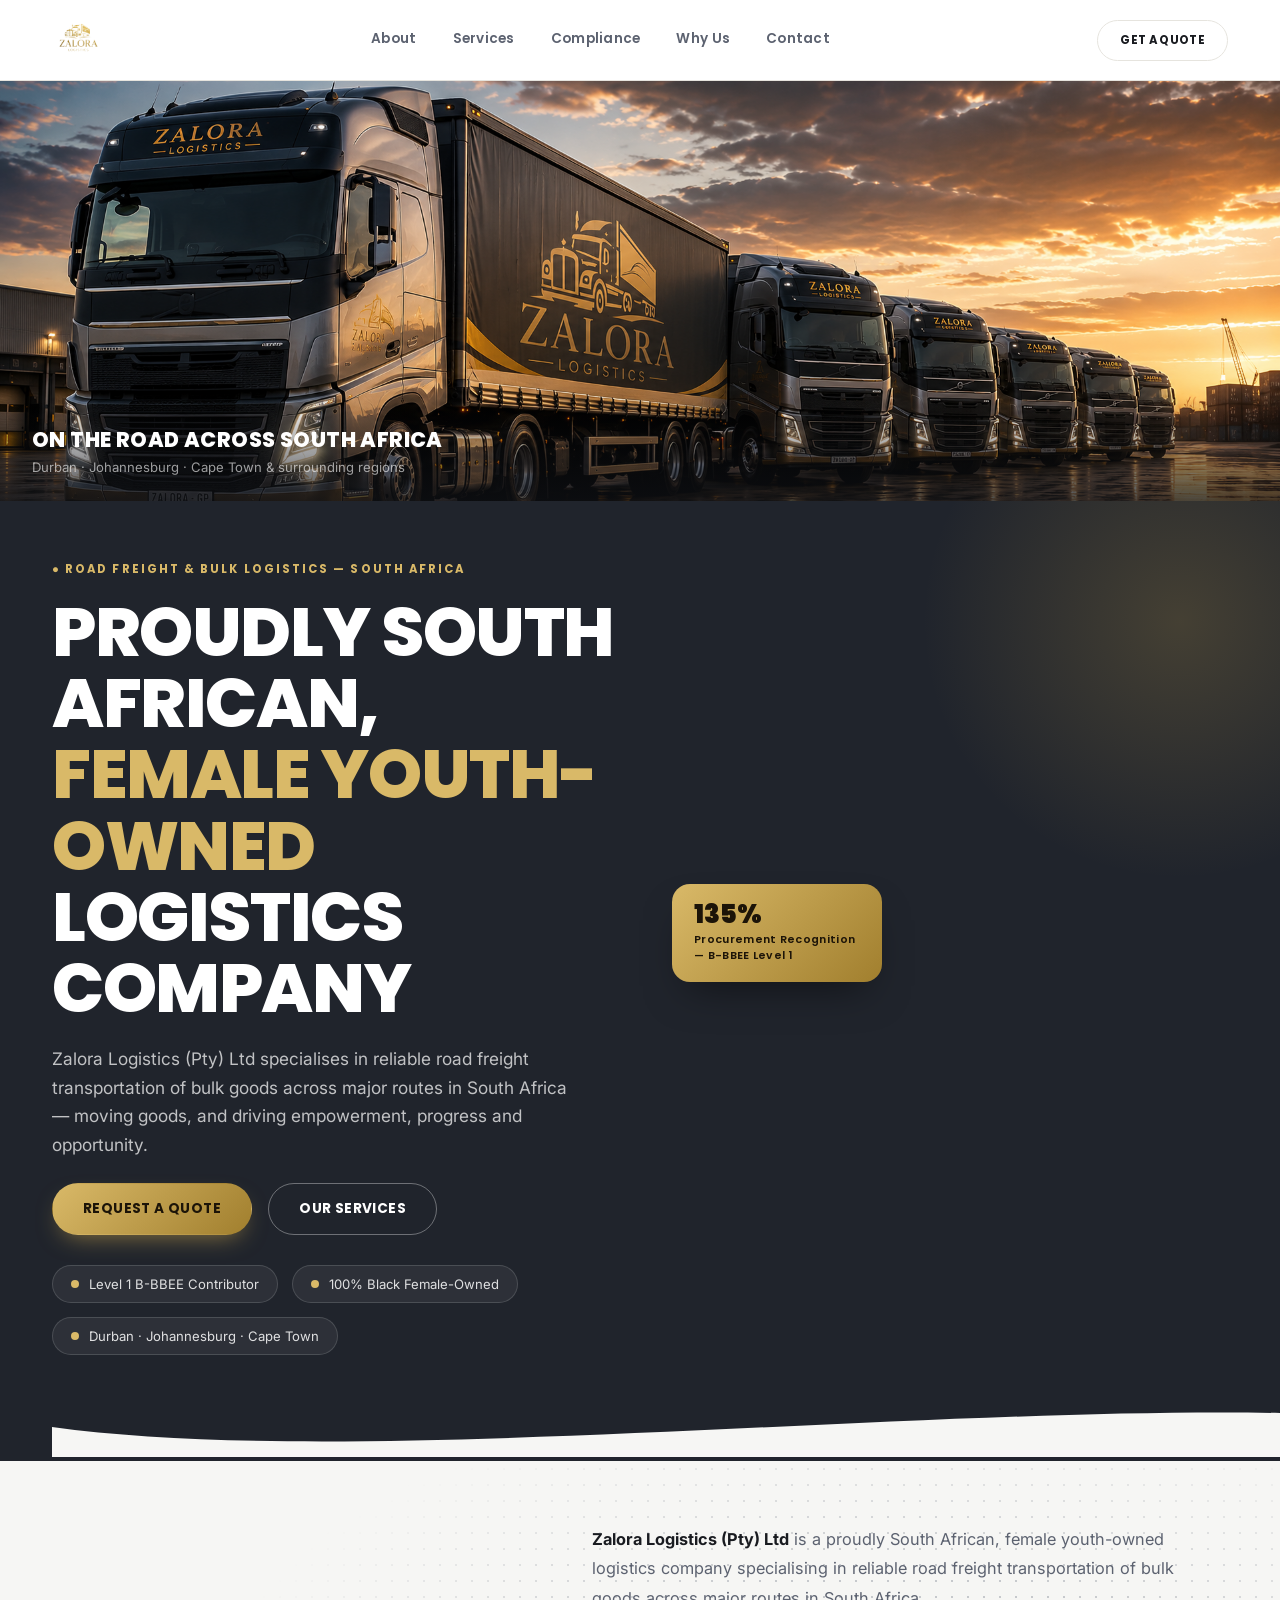
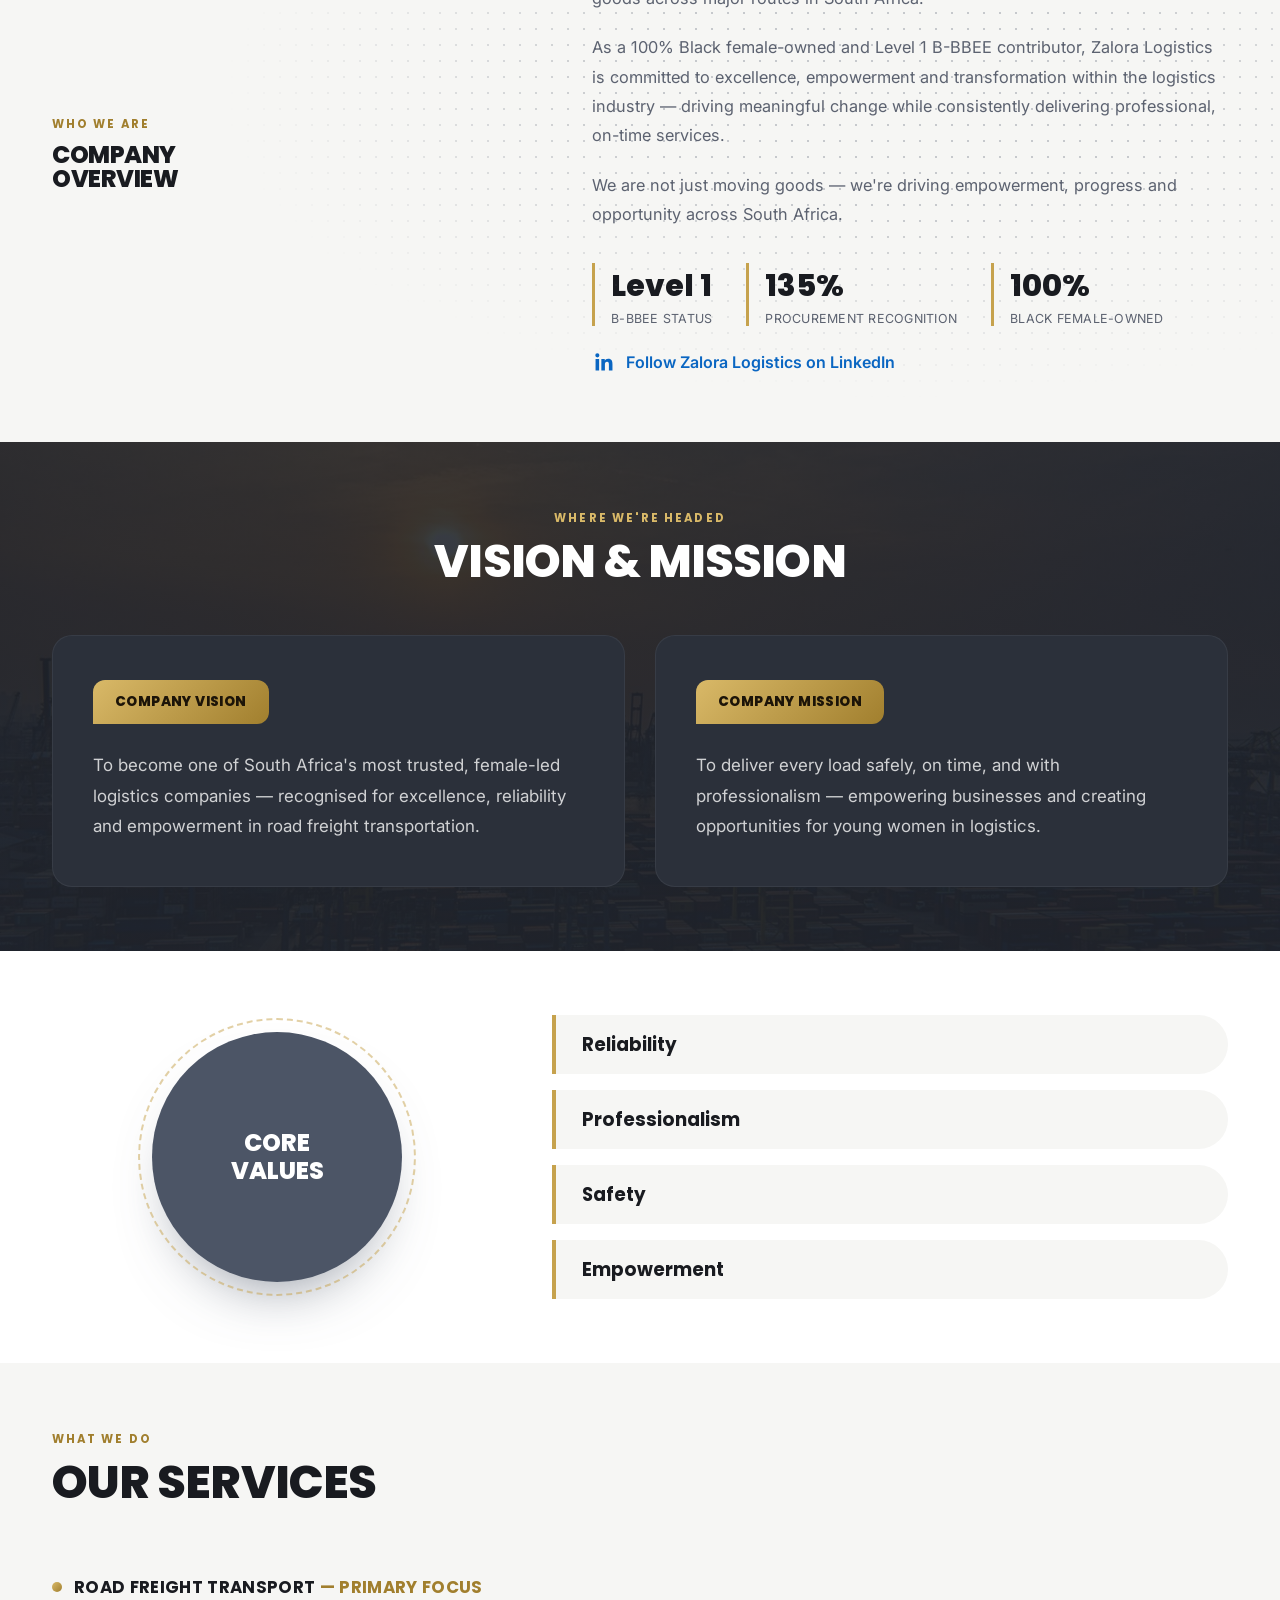
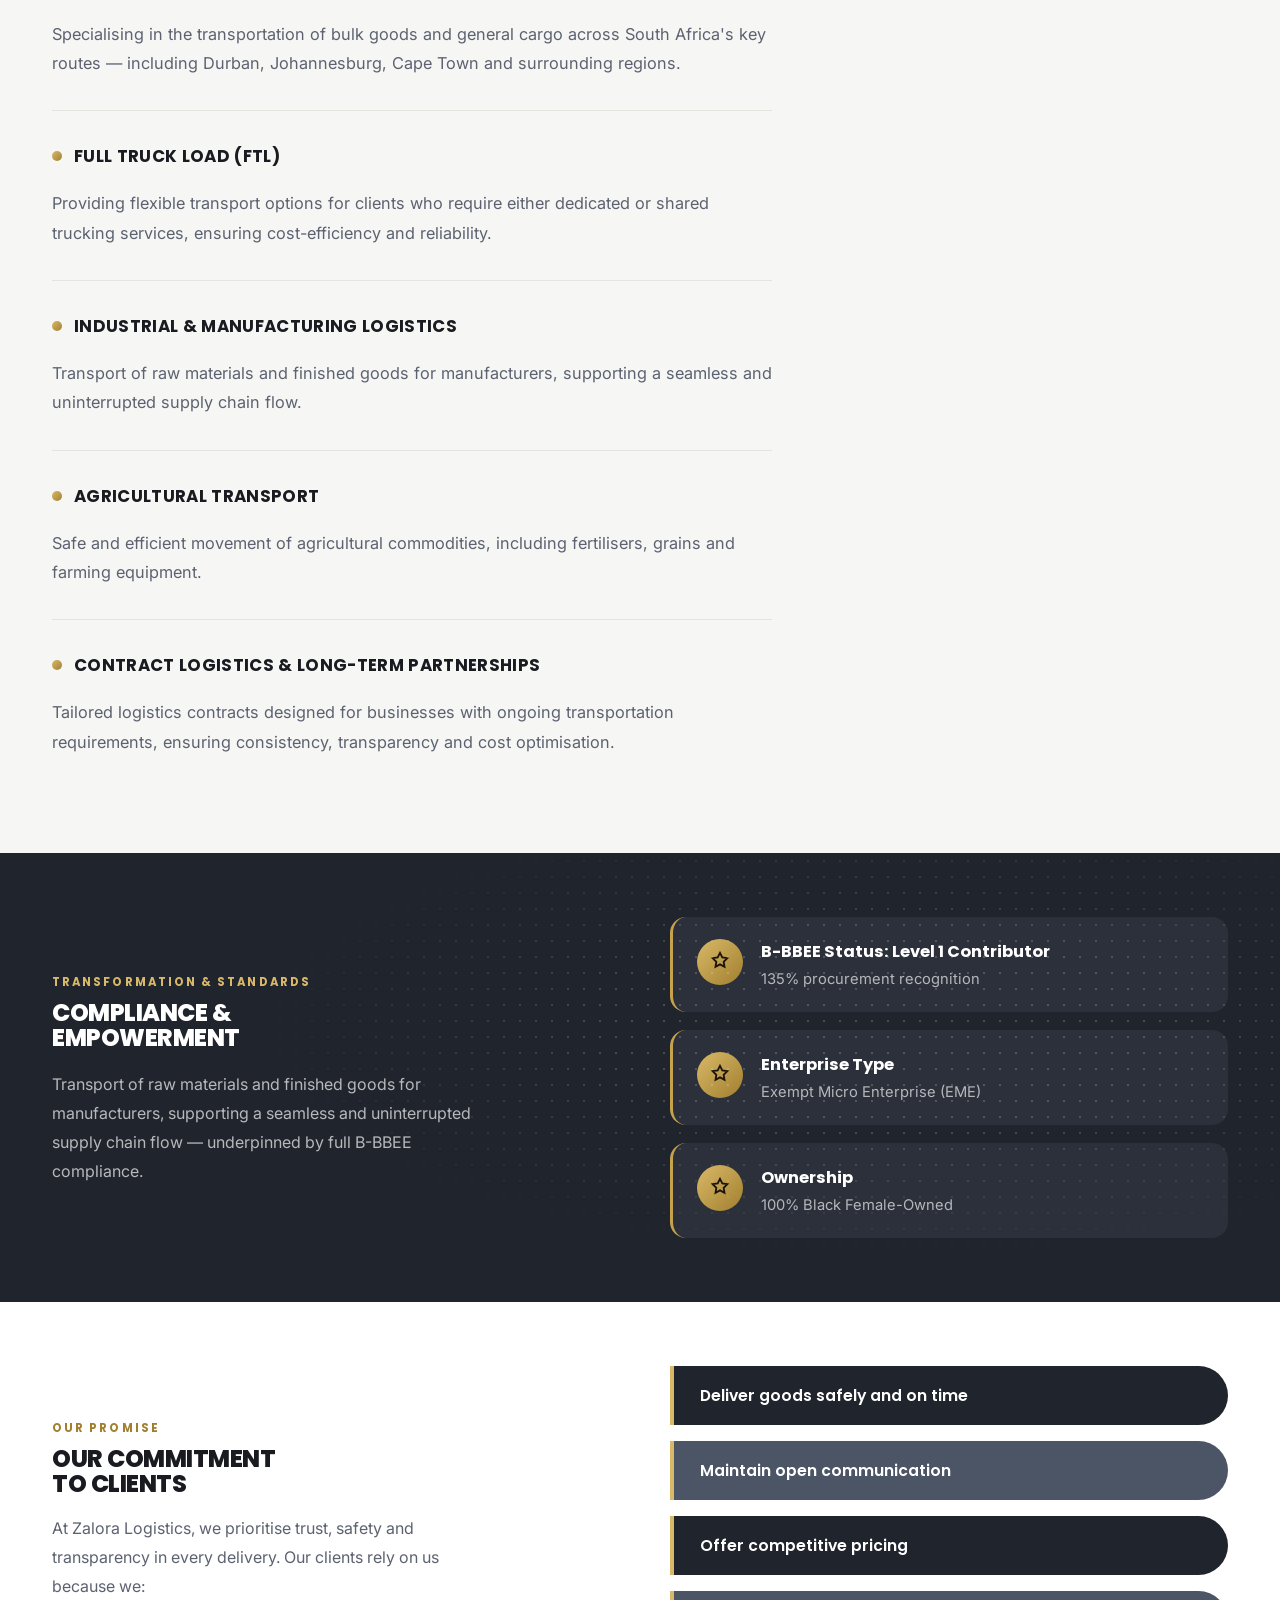
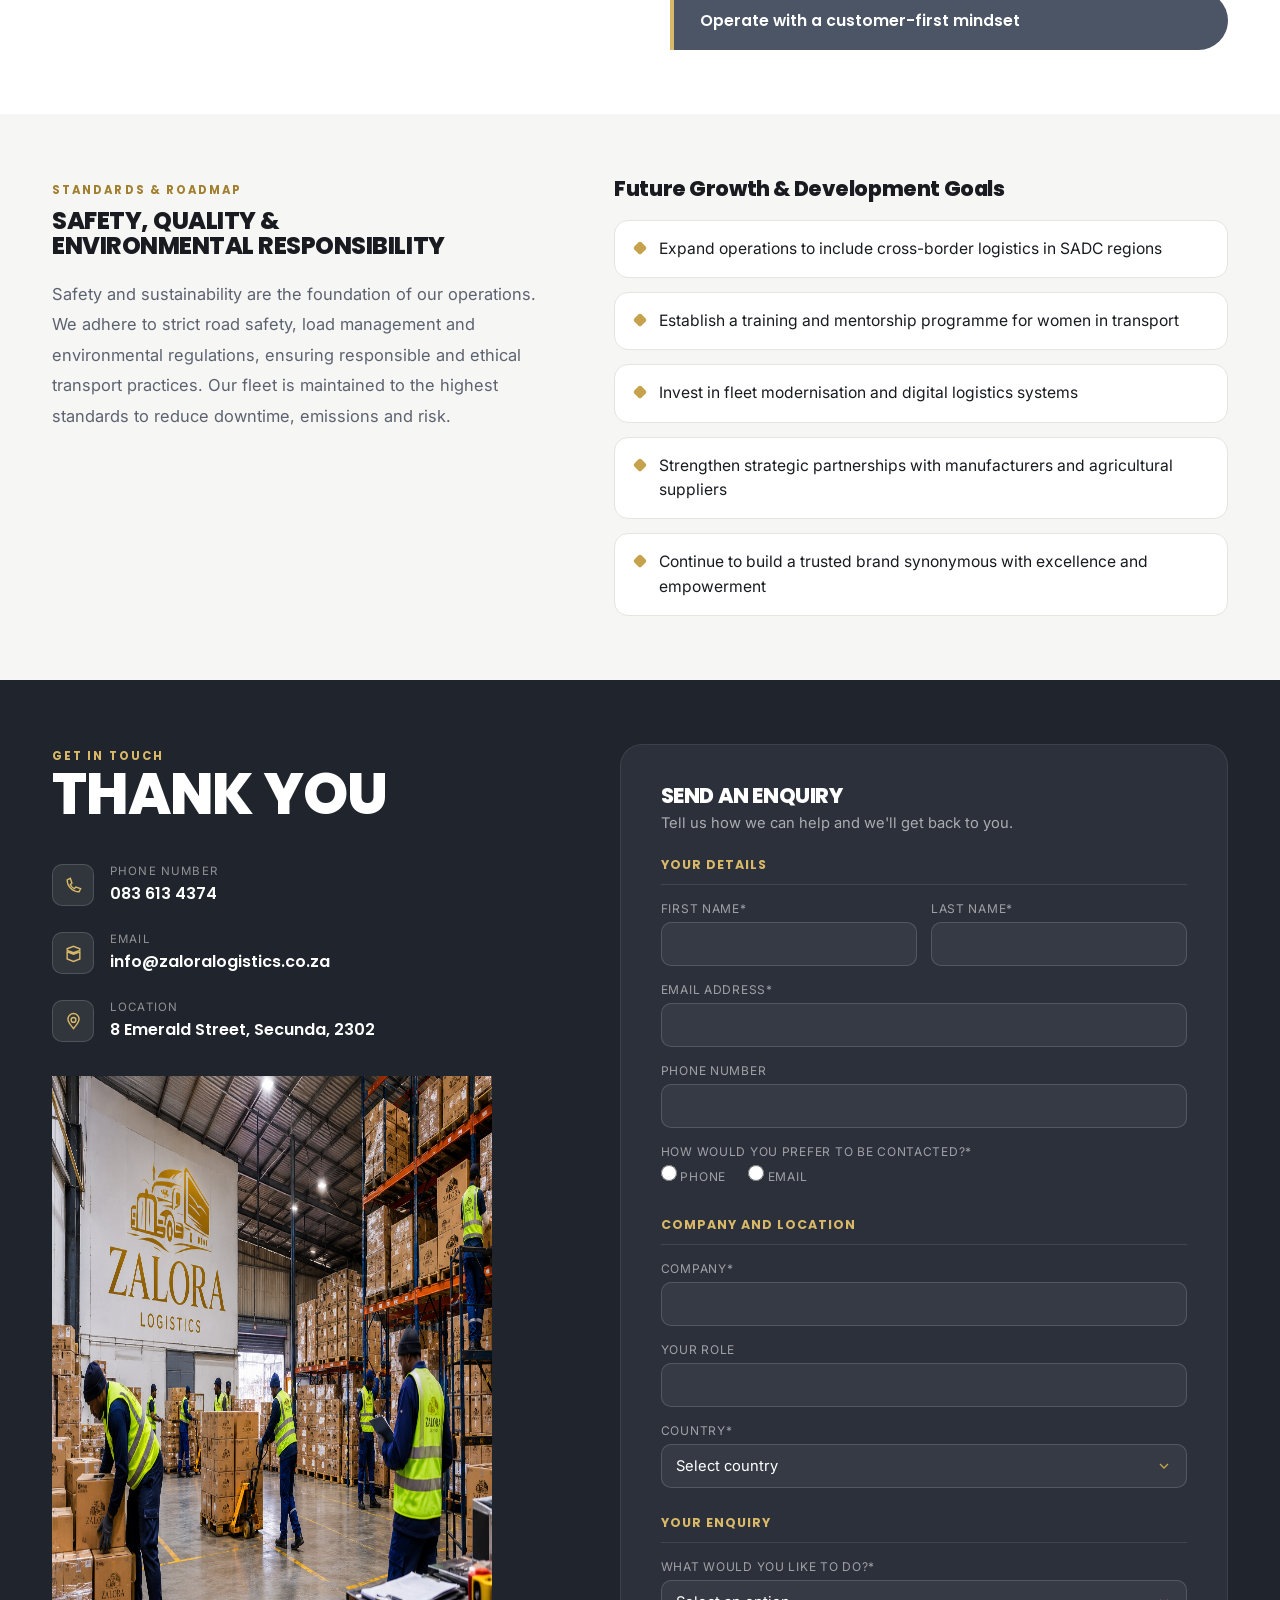
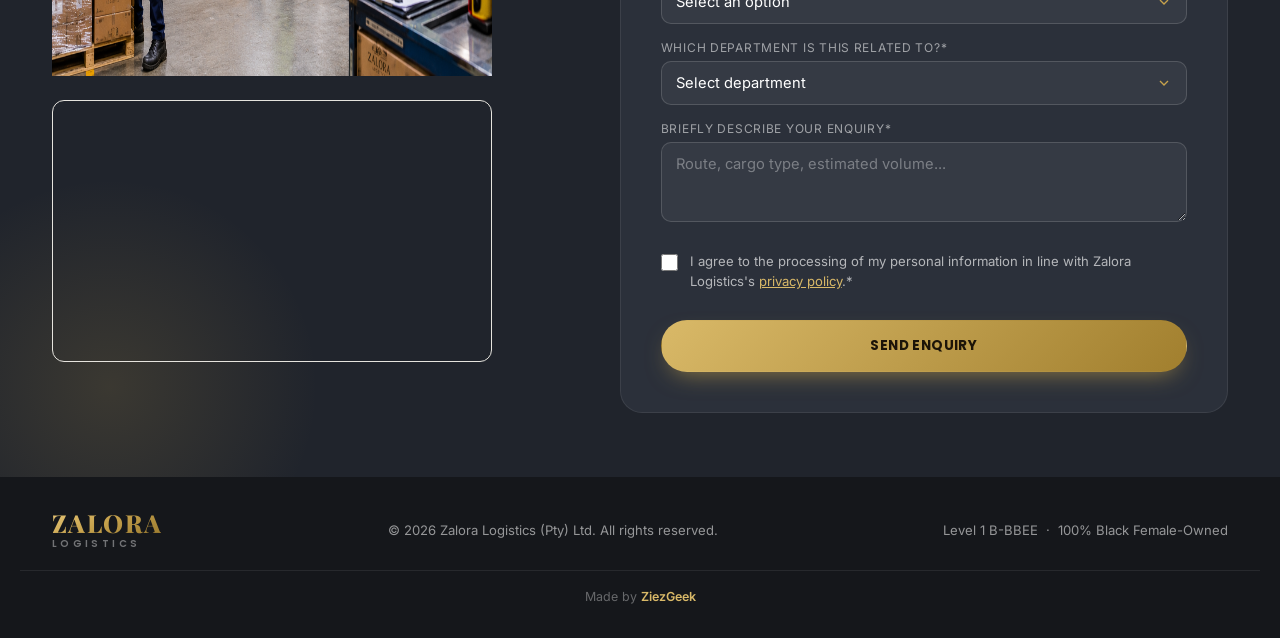
==== commit dd75669d: "Add files via upload" ====
--- a/index.html
+++ b/index.html
@@ -9,13 +9,14 @@
 <link rel="preconnect" href="https://fonts.googleapis.com">
 <link href="https://fonts.googleapis.com/css2?family=Playfair+Display:wght@600;700;800&family=Poppins:wght@400;500;600;700;800;900&family=Inter:wght@400;500;600;700&display=swap" rel="stylesheet">
 <link rel="stylesheet" href="styles.css">
+<link rel="preload" as="image" href="images/banner-fleet.jpg">
 </head>
 <body>
 
 <header>
   <div class="nav">
     <a href="#top" class="brand">
-      <img src="images/logo.png" alt="Zalora Logistics logo">
+      <img src="images/logo.png" alt="Zalora Logistics logo" width="400" height="400" decoding="async">
     </a>
     <nav class="navlinks" id="navlinks">
       <a href="#about">About</a>
@@ -32,7 +33,7 @@
 </header>
 
 <div class="top-banner">
-  <img src="images/banner-fleet.jpg" alt="Zalora Logistics truck fleet lined up" style="width:100%;height:100%;object-fit:cover;object-position:center 35%;">
+  <img src="images/banner-fleet.jpg" alt="Zalora Logistics truck fleet lined up" width="1920" height="819" fetchpriority="high" decoding="async" style="width:100%;height:100%;object-fit:cover;object-position:center 35%;">
   <div class="banner-caption">
     <div>
       <div class="cap-title">On the road across South Africa</div>
@@ -89,6 +90,10 @@
         <div class="stat"><div class="n">135%</div><div class="t">Procurement Recognition</div></div>
         <div class="stat"><div class="n">100%</div><div class="t">Black Female-Owned</div></div>
       </div>
+      <a href="https://www.linkedin.com/in/zalora-logistics-5575ba433/" target="_blank" rel="noopener" style="display:inline-flex;align-items:center;gap:10px;margin-top:24px;font-weight:600;color:#0a66c2;text-decoration:none;">
+        <svg width="24" height="24" viewBox="0 0 24 24" fill="#0a66c2" aria-hidden="true"><path d="M20.45 20.45h-3.55v-5.57c0-1.33-.03-3.04-1.85-3.04-1.86 0-2.14 1.45-2.14 2.95v5.66H9.35V9h3.41v1.56h.05c.48-.9 1.64-1.85 3.38-1.85 3.6 0 4.27 2.37 4.27 5.46v6.28zM5.34 7.43a2.06 2.06 0 1 1 0-4.12 2.06 2.06 0 0 1 0 4.12zM7.12 20.45H3.56V9h3.56v11.45z"/></svg>
+        Follow Zalora Logistics on LinkedIn
+      </a>
     </div>
   </div>
 </section>
@@ -242,7 +247,7 @@
         </div>
       </div>
       <div style="margin-top:34px;max-width:440px;">
-        <img src="images/contact-warehouse.jpg" alt="Zalora Logistics warehouse team" style="width:100%;display:block;">
+        <img src="images/contact-warehouse.jpg" alt="Zalora Logistics warehouse team" width="900" height="600" loading="lazy" decoding="async" style="width:100%;display:block;">
       </div>
       <div style="margin-top:24px;max-width:440px;border-radius:12px;overflow:hidden;border:1px solid var(--line);">
         <iframe
@@ -348,6 +353,6 @@
   </div>
 </footer>
 
-<script src="script.js"></script>
+<script src="script.js" defer></script>
 </body>
 </html>
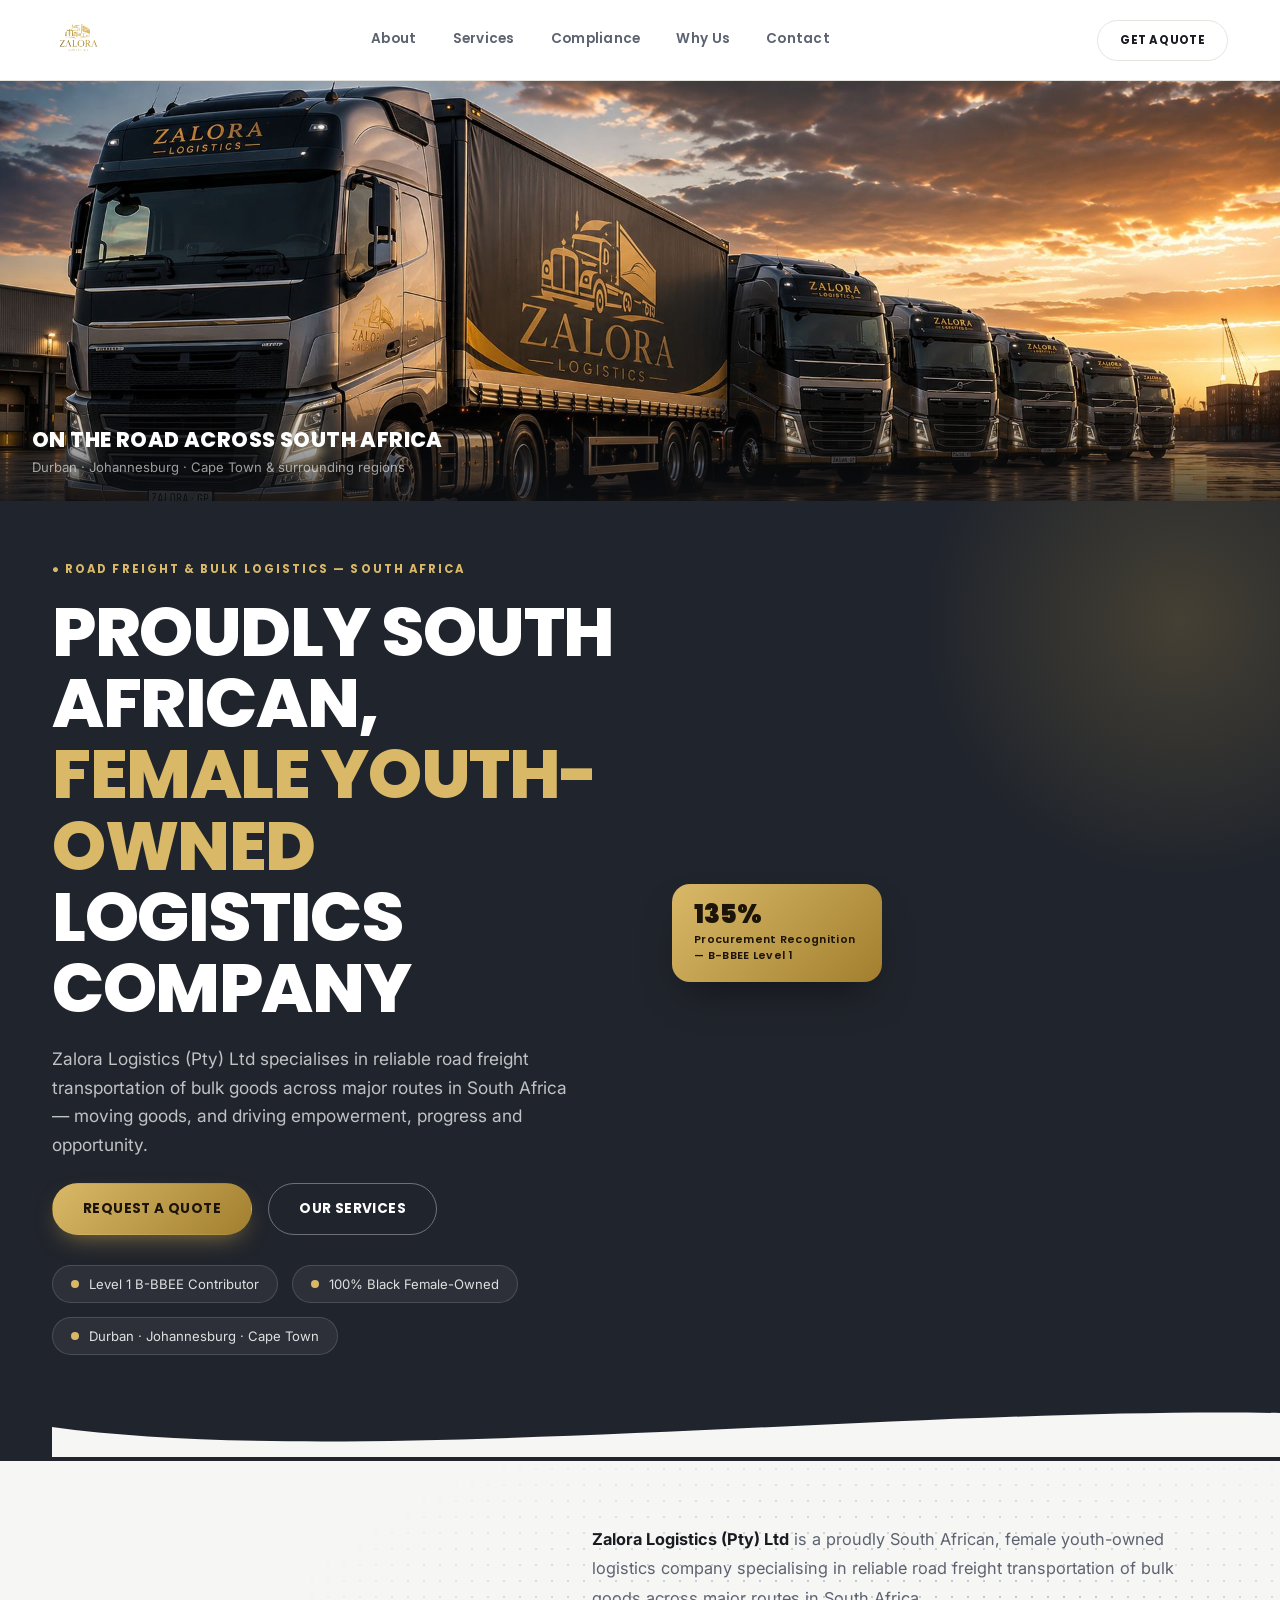
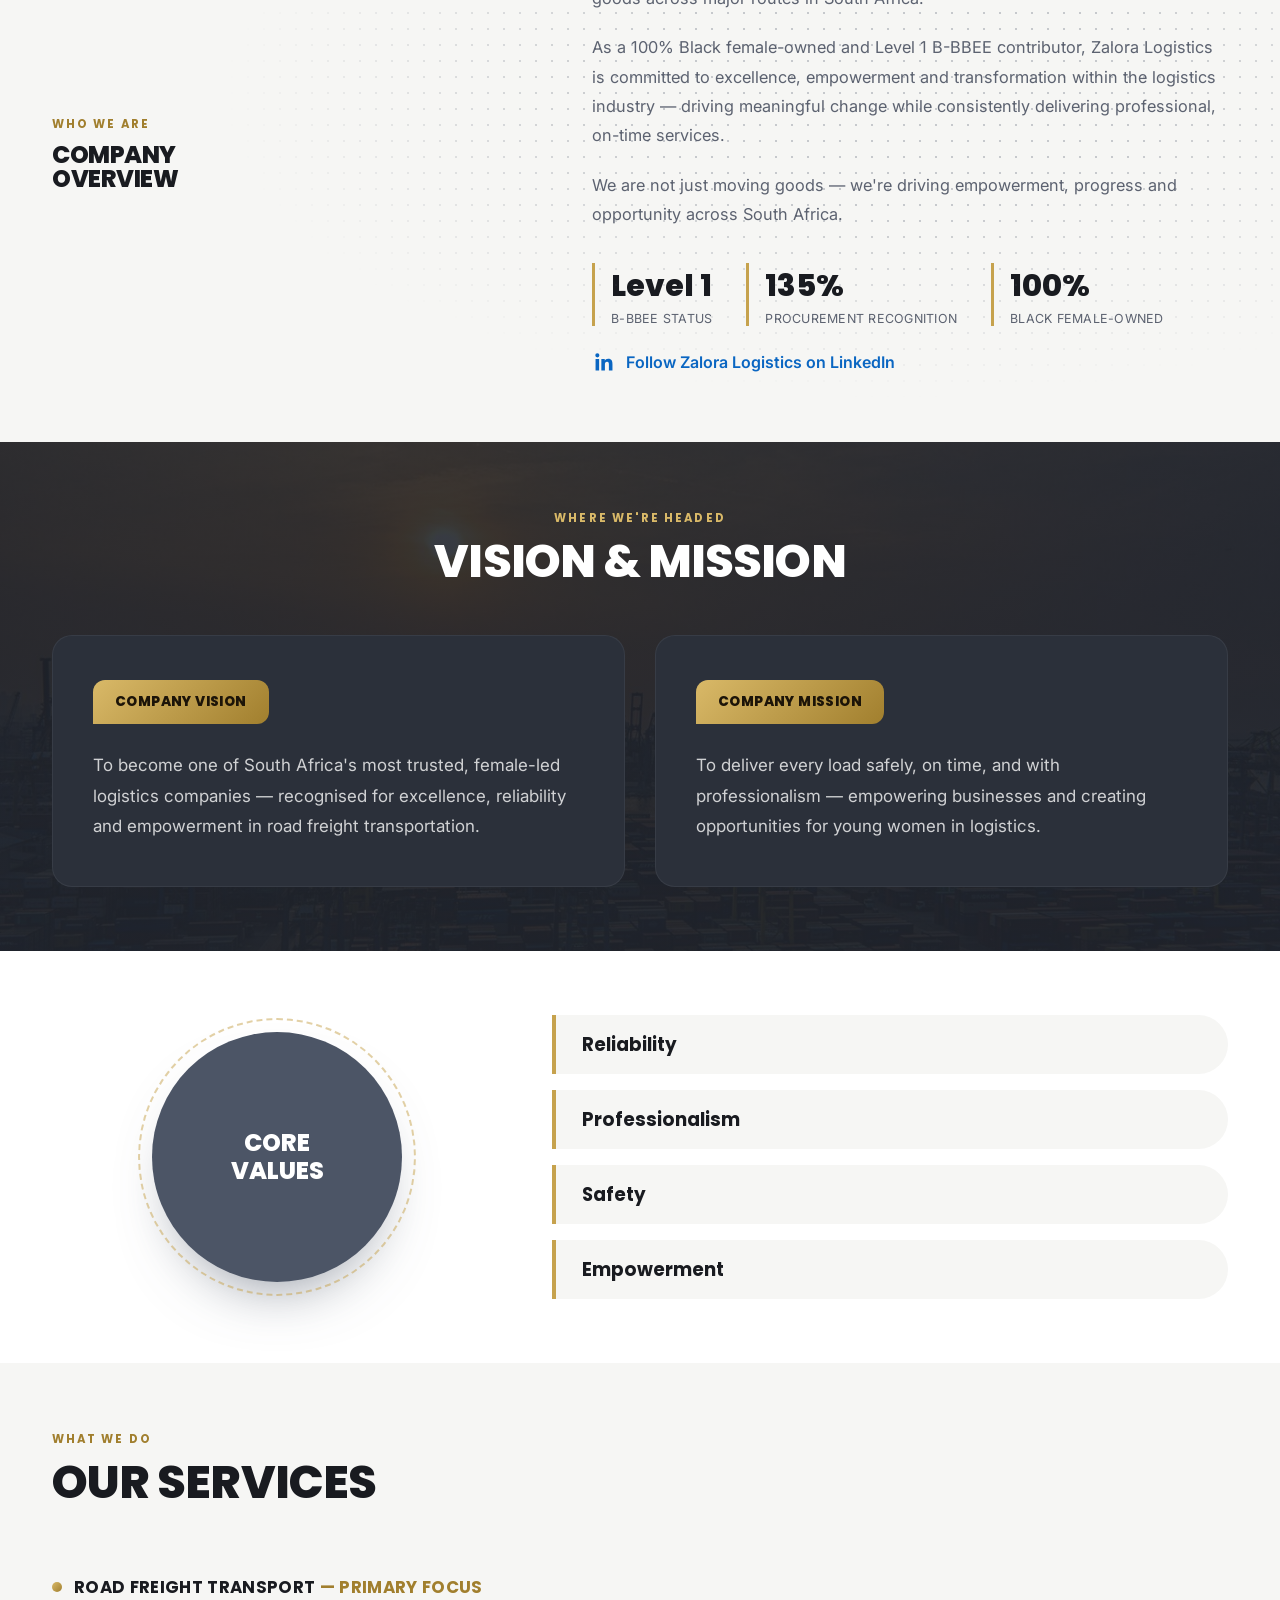
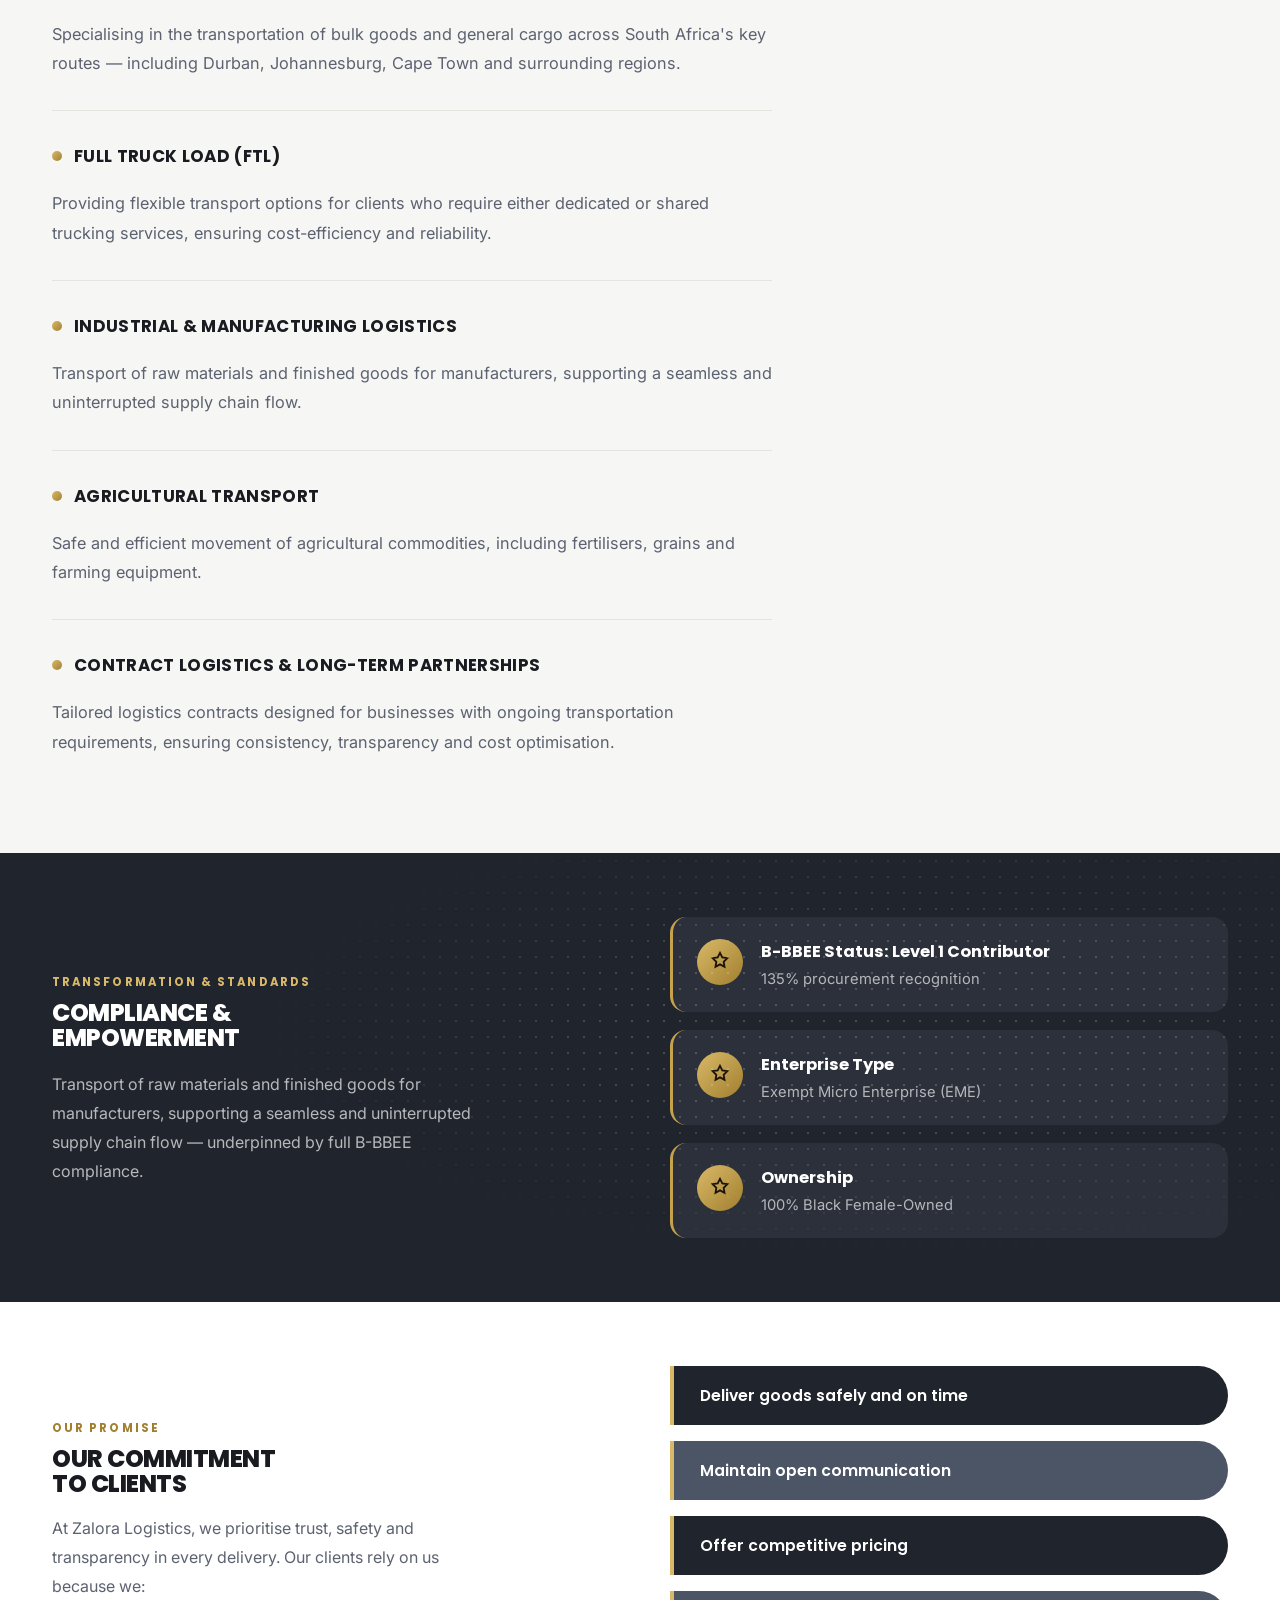
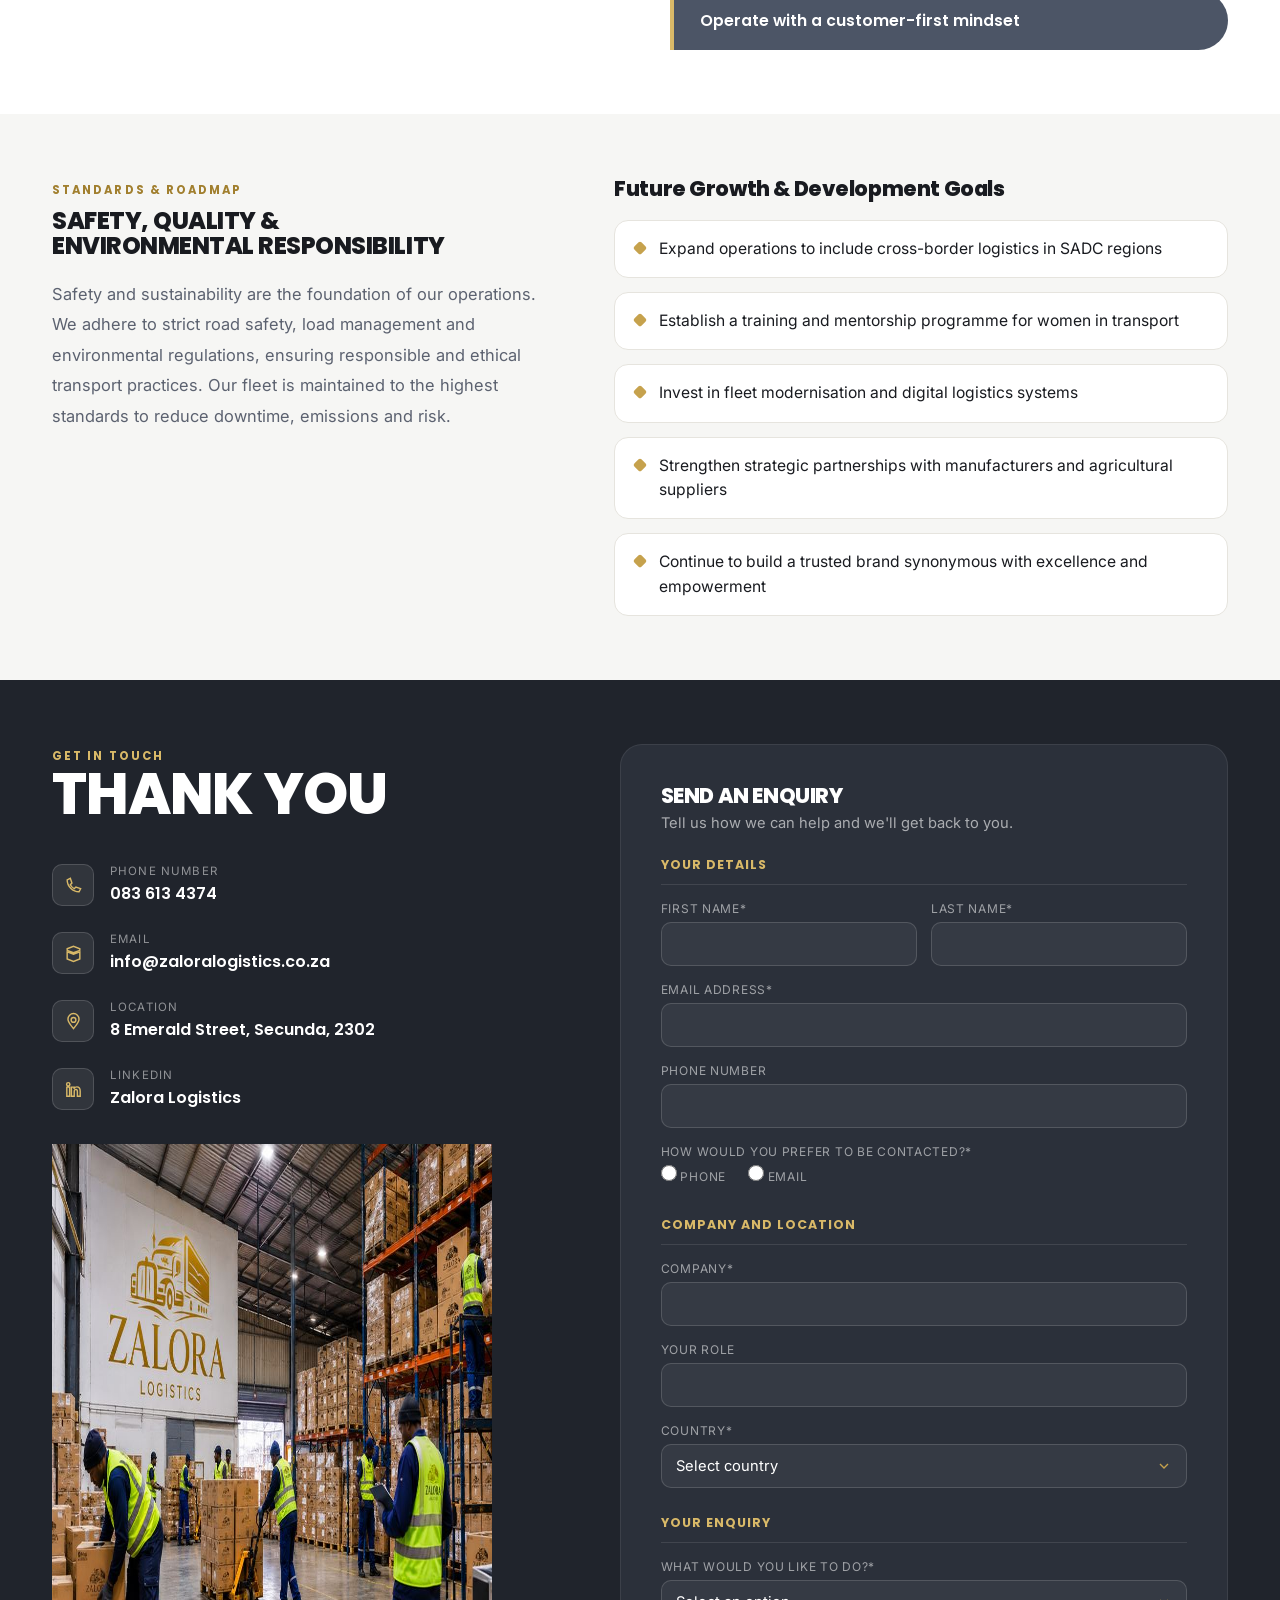
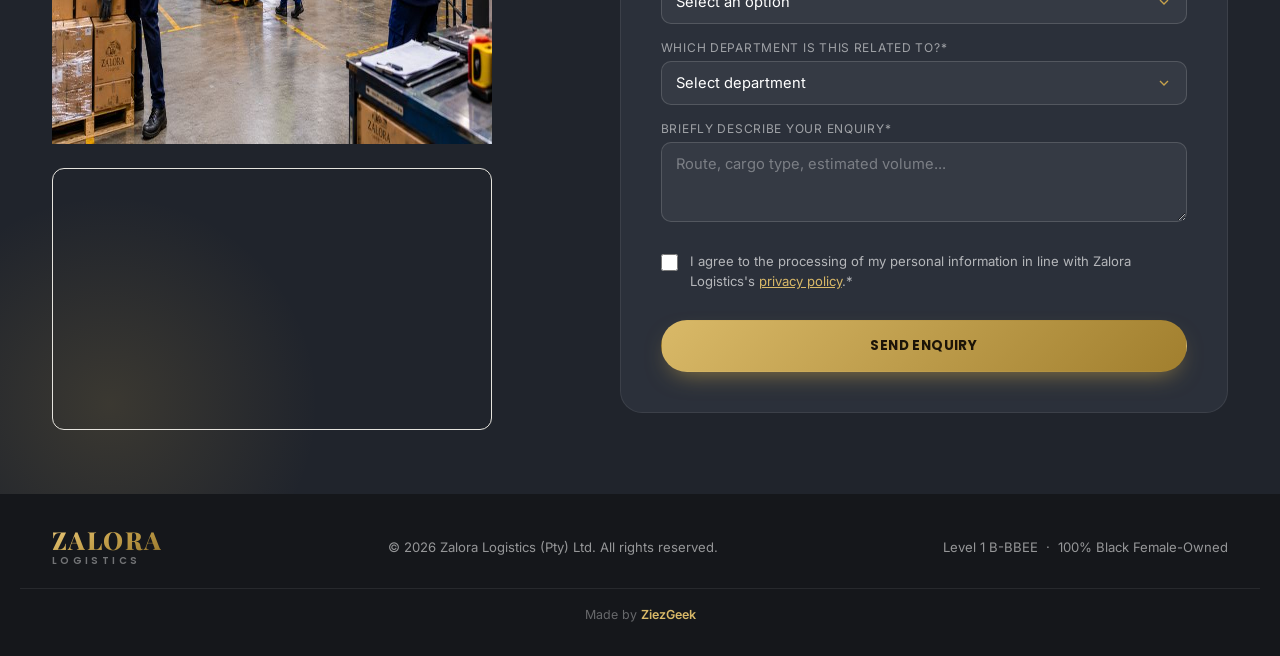
==== commit 05f637a7: "Add files via upload" ====
--- a/index.html
+++ b/index.html
@@ -244,6 +244,10 @@
         <div class="c-item">
           <div class="c-ico"><svg viewBox="0 0 24 24"><circle cx="12" cy="10" r="3"/><path d="M12 21c4-5 7-8.5 7-12a7 7 0 10-14 0c0 3.5 3 7 7 12z"/></svg></div>
           <div><div class="lab">Location</div><div class="val">8 Emerald Street, Secunda, 2302</div></div>
+        </div>
+        <div class="c-item">
+          <div class="c-ico"><svg viewBox="0 0 24 24" fill="#0a66c2"><path d="M20.45 20.45h-3.55v-5.57c0-1.33-.03-3.04-1.85-3.04-1.86 0-2.14 1.45-2.14 2.95v5.66H9.35V9h3.41v1.56h.05c.48-.9 1.64-1.85 3.38-1.85 3.6 0 4.27 2.37 4.27 5.46v6.28zM5.34 7.43a2.06 2.06 0 1 1 0-4.12 2.06 2.06 0 0 1 0 4.12zM7.12 20.45H3.56V9h3.56v11.45z"/></svg></div>
+          <div><div class="lab">LinkedIn</div><div class="val"><a href="https://www.linkedin.com/in/zalora-logistics-5575ba433/" target="_blank" rel="noopener" style="color:inherit;">Zalora Logistics</a></div></div>
         </div>
       </div>
       <div style="margin-top:34px;max-width:440px;">
